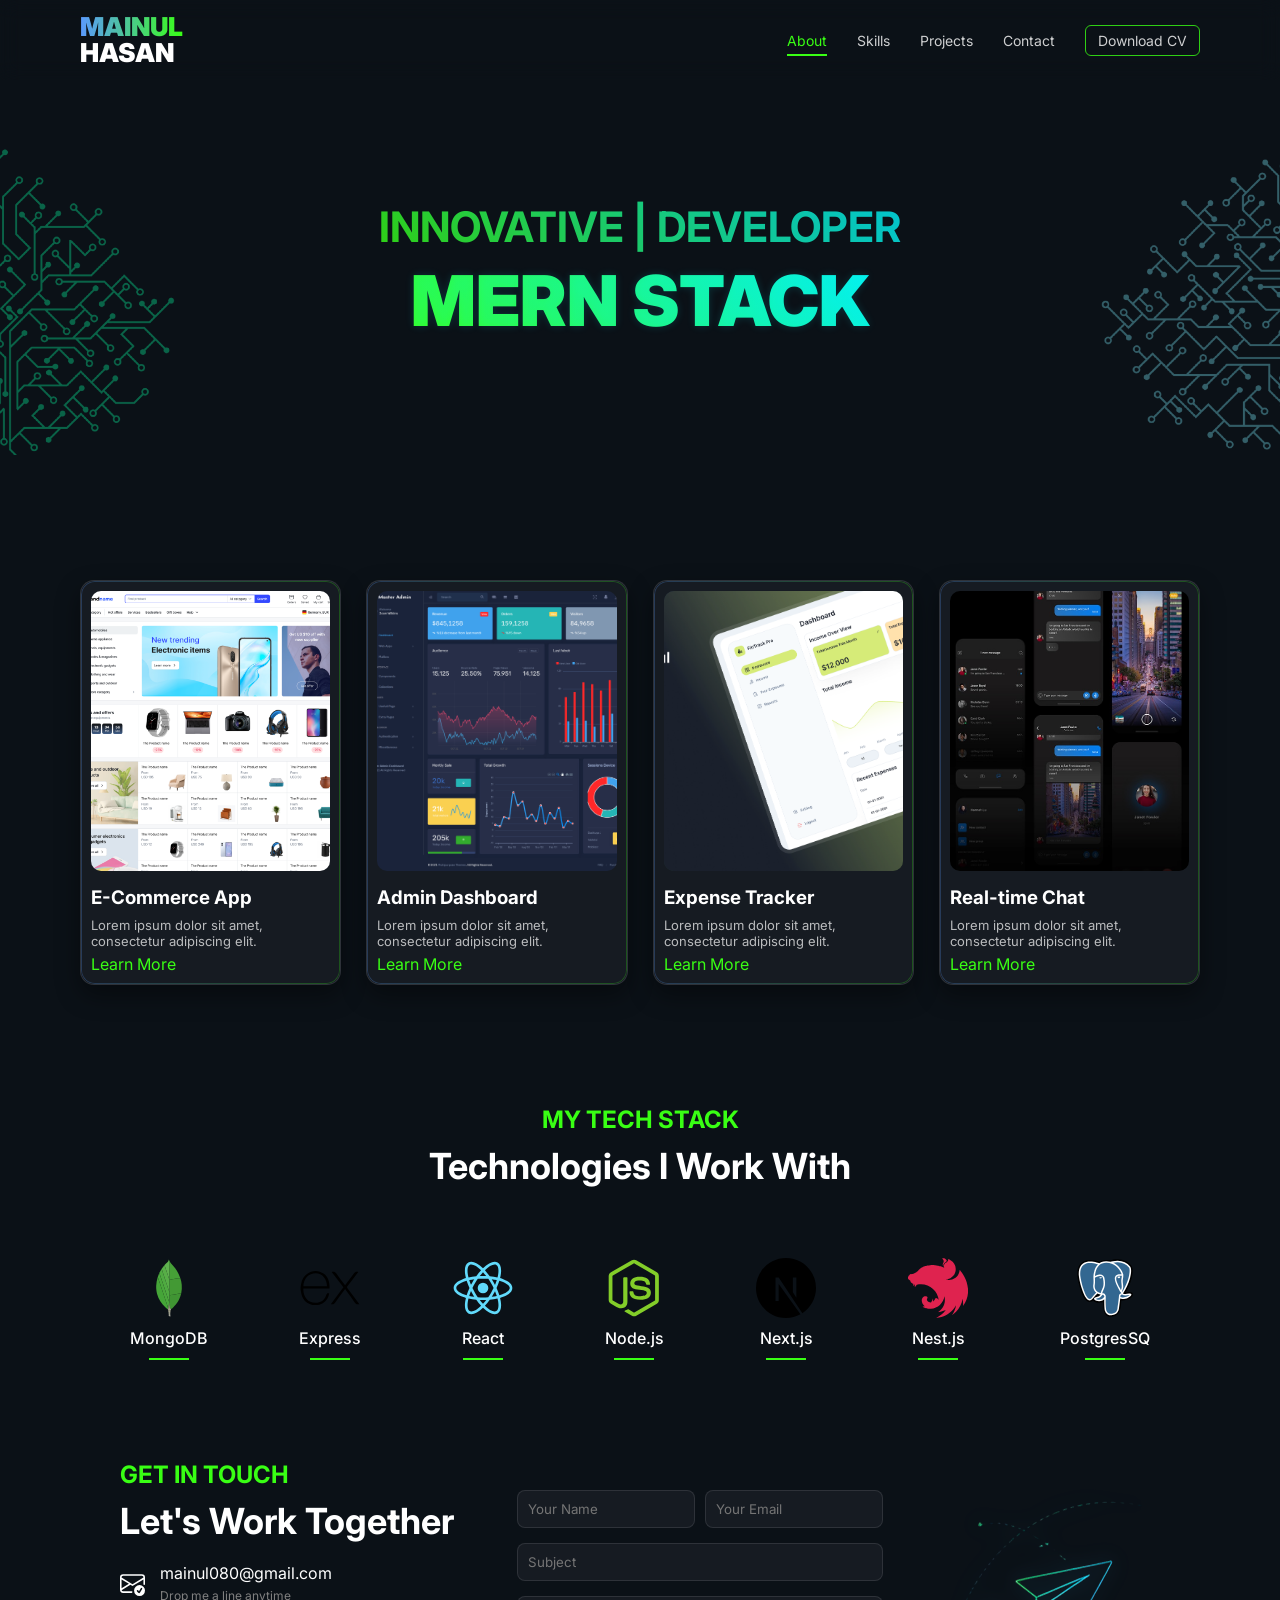
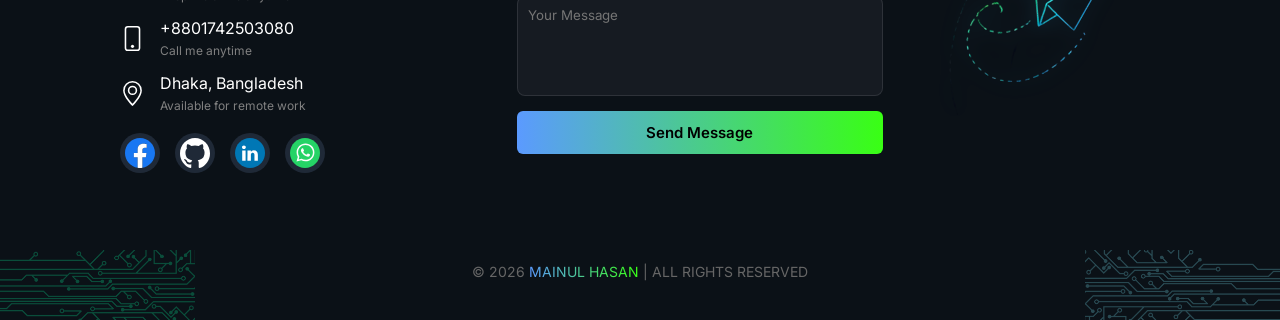
==== index.html @ 5d9c571c "Add files via upload" ====
<!DOCTYPE html>
<html lang="en">
<head>
	<meta charset="UTF-8">
	<meta name="viewport" content="width=device-width, initial-scale=1.0">
	<title>MERN Portfolio</title>
	<link rel="stylesheet" href="style.css">
	<link href="https://fonts.googleapis.com/css2?family=Inter:wght@400;600;800;900&display=swap" rel="stylesheet">
	<link rel="stylesheet" href="https://cdnjs.cloudflare.com/ajax/libs/font-awesome/6.0.0/css/all.min.css">
	
</head>

<body class="dark">
<nav class="navbar">
    <div class="container nav-row">
        <div class="logo">
            <span class="mern-text">MAINUL</span>
            <span class="stack-text">HASAN</span>
        </div>

        <div class="hamburger" id="hamburger">
            <span class="bar"></span>
            <span class="bar"></span>
            <span class="bar"></span>
        </div>

        <ul class="nav-links" id="nav-links">
            <li><a href="#" class="active">About</a></li>
            <li><a href="#">Skills</a></li>
            <li><a href="#">Projects</a></li>
            <li><a href="#">Contact</a></li>
            <li><a href="#" class="outline-btn">Download CV</a></li>
        </ul>
    </div>
</nav>
<!-- *************************************************  HERO SECTION ********************************************** !-->
<section class="hero">

  <!-- LEFT IMAGE -->
  <div class="hero-bg left-bg">
    <img src="img/left.png" alt="">
  </div>

  <!-- CONTENT -->
  <div class="hero-content">
    <h3 class="hero-top">INNOVATIVE | DEVELOPER</h3>
    <h1 class="hero-main">
      <span class="text text1">MERN STACK</span>
    </h1>
  </div>

  <!-- RIGHT IMAGE -->
  <div class="hero-bg right-bg">
    <img src="img/right.png" alt="">
  </div>

</section>

<section class="container works">
<div class="projects">
    <div class="card">
      <div class="card-img">
	  <img src="img/ecom.png" alt="Ecommerce" />
	  </div>
      <h3>E-Commerce App</h3>
      <p>Lorem ipsum dolor sit amet, consectetur adipiscing elit.</p>
      <a href="#">Learn More</a>
    </div>

    <div class="card">
      <div class="card-img">
	   <img src="img/admin.png" alt="Ecommerce" />
	  </div>
      <h3>Admin Dashboard</h3>
      <p>Lorem ipsum dolor sit amet, consectetur adipiscing elit.</p>
      <a href="#">Learn More</a>
    </div>

    <div class="card">
      <div class="card-img">
	   <img src="img/expense.png" alt="Expense" />
	  </div>
      <h3>Expense Tracker</h3>
      <p>Lorem ipsum dolor sit amet, consectetur adipiscing elit.</p>
      <a href="#">Learn More</a>
    </div>
	<div class="card">
      <div class="card-img">
	  <img src="img/chat.jpg" alt="Chat" />
	  </div>
      <h3>Real-time Chat</h3>
      <p>Lorem ipsum dolor sit amet, consectetur adipiscing elit.</p>
      <a href="#">Learn More</a>
    </div>
	
  </div>
</section>

<section class="container tech">
  <h4 >MY TECH STACK</h4>
  <h2>Technologies I Work With</h2>
  <div class="tech-icons">
  
   <div class="tech-box">
     <svg xmlns="http://www.w3.org/2000/svg" viewBox="0 0 128 128"><path fill-rule="evenodd" clip-rule="evenodd" fill="#439934" d="M88.038 42.812c1.605 4.643 2.761 9.383 3.141 14.296.472 6.095.256 12.147-1.029 18.142-.035.165-.109.32-.164.48-.403.001-.814-.049-1.208.012-3.329.523-6.655 1.065-9.981 1.604-3.438.557-6.881 1.092-10.313 1.687-1.216.21-2.721-.041-3.212 1.641-.014.046-.154.054-.235.08l.166-10.051-.169-24.252 1.602-.275c2.62-.429 5.24-.864 7.862-1.281 3.129-.497 6.261-.98 9.392-1.465 1.381-.215 2.764-.412 4.148-.618z"/><path fill-rule="evenodd" clip-rule="evenodd" fill="#45A538" d="M61.729 110.054c-1.69-1.453-3.439-2.842-5.059-4.37-8.717-8.222-15.093-17.899-18.233-29.566-.865-3.211-1.442-6.474-1.627-9.792-.13-2.322-.318-4.665-.154-6.975.437-6.144 1.325-12.229 3.127-18.147l.099-.138c.175.233.427.439.516.702 1.759 5.18 3.505 10.364 5.242 15.551 5.458 16.3 10.909 32.604 16.376 48.9.107.318.384.579.583.866l-.87 2.969z"/><path fill-rule="evenodd" clip-rule="evenodd" fill="#46A037" d="M88.038 42.812c-1.384.206-2.768.403-4.149.616-3.131.485-6.263.968-9.392 1.465-2.622.417-5.242.852-7.862 1.281l-1.602.275-.012-1.045c-.053-.859-.144-1.717-.154-2.576-.069-5.478-.112-10.956-.18-16.434-.042-3.429-.105-6.857-.175-10.285-.043-2.13-.089-4.261-.185-6.388-.052-1.143-.236-2.28-.311-3.423-.042-.657.016-1.319.029-1.979.817 1.583 1.616 3.178 2.456 4.749 1.327 2.484 3.441 4.314 5.344 6.311 7.523 7.892 12.864 17.068 16.193 27.433z"/><path fill-rule="evenodd" clip-rule="evenodd" fill="#409433" d="M65.036 80.753c.081-.026.222-.034.235-.08.491-1.682 1.996-1.431 3.212-1.641 3.432-.594 6.875-1.13 10.313-1.687 3.326-.539 6.652-1.081 9.981-1.604.394-.062.805-.011 1.208-.012-.622 2.22-1.112 4.488-1.901 6.647-.896 2.449-1.98 4.839-3.131 7.182a49.142 49.142 0 01-6.353 9.763c-1.919 2.308-4.058 4.441-6.202 6.548-1.185 1.165-2.582 2.114-3.882 3.161l-.337-.23-1.214-1.038-1.256-2.753a41.402 41.402 0 01-1.394-9.838l.023-.561.171-2.426c.057-.828.133-1.655.168-2.485.129-2.982.241-5.964.359-8.946z"/><path fill-rule="evenodd" clip-rule="evenodd" fill="#4FAA41" d="M65.036 80.753c-.118 2.982-.23 5.964-.357 8.947-.035.83-.111 1.657-.168 2.485l-.765.289c-1.699-5.002-3.399-9.951-5.062-14.913-2.75-8.209-5.467-16.431-8.213-24.642a4498.887 4498.887 0 00-6.7-19.867c-.105-.31-.407-.552-.617-.826l4.896-9.002c.168.292.39.565.496.879a6167.476 6167.476 0 016.768 20.118c2.916 8.73 5.814 17.467 8.728 26.198.116.349.308.671.491 1.062l.67-.78-.167 10.052z"/><path fill-rule="evenodd" clip-rule="evenodd" fill="#4AA73C" d="M43.155 32.227c.21.274.511.516.617.826a4498.887 4498.887 0 016.7 19.867c2.746 8.211 5.463 16.433 8.213 24.642 1.662 4.961 3.362 9.911 5.062 14.913l.765-.289-.171 2.426-.155.559c-.266 2.656-.49 5.318-.814 7.968-.163 1.328-.509 2.632-.772 3.947-.198-.287-.476-.548-.583-.866-5.467-16.297-10.918-32.6-16.376-48.9a3888.972 3888.972 0 00-5.242-15.551c-.089-.263-.34-.469-.516-.702l3.272-8.84z"/><path fill-rule="evenodd" clip-rule="evenodd" fill="#57AE47" d="M65.202 70.702l-.67.78c-.183-.391-.375-.714-.491-1.062-2.913-8.731-5.812-17.468-8.728-26.198a6167.476 6167.476 0 00-6.768-20.118c-.105-.314-.327-.588-.496-.879l6.055-7.965c.191.255.463.482.562.769 1.681 4.921 3.347 9.848 5.003 14.778 1.547 4.604 3.071 9.215 4.636 13.813.105.308.47.526.714.786l.012 1.045c.058 8.082.115 16.167.171 24.251z"/><path fill-rule="evenodd" clip-rule="evenodd" fill="#60B24F" d="M65.021 45.404c-.244-.26-.609-.478-.714-.786-1.565-4.598-3.089-9.209-4.636-13.813-1.656-4.93-3.322-9.856-5.003-14.778-.099-.287-.371-.514-.562-.769 1.969-1.928 3.877-3.925 5.925-5.764 1.821-1.634 3.285-3.386 3.352-5.968.003-.107.059-.214.145-.514l.519 1.306c-.013.661-.072 1.322-.029 1.979.075 1.143.259 2.28.311 3.423.096 2.127.142 4.258.185 6.388.069 3.428.132 6.856.175 10.285.067 5.478.111 10.956.18 16.434.008.861.098 1.718.152 2.577z"/><path fill-rule="evenodd" clip-rule="evenodd" fill="#A9AA88" d="M62.598 107.085c.263-1.315.609-2.62.772-3.947.325-2.649.548-5.312.814-7.968l.066-.01.066.011a41.402 41.402 0 001.394 9.838c-.176.232-.425.439-.518.701-.727 2.05-1.412 4.116-2.143 6.166-.1.28-.378.498-.574.744l-.747-2.566.87-2.969z"/><path fill-rule="evenodd" clip-rule="evenodd" fill="#B6B598" d="M62.476 112.621c.196-.246.475-.464.574-.744.731-2.05 1.417-4.115 2.143-6.166.093-.262.341-.469.518-.701l1.255 2.754c-.248.352-.59.669-.728 1.061l-2.404 7.059c-.099.283-.437.483-.663.722l-.695-3.985z"/><path fill-rule="evenodd" clip-rule="evenodd" fill="#C2C1A7" d="M63.171 116.605c.227-.238.564-.439.663-.722l2.404-7.059c.137-.391.48-.709.728-1.061l1.215 1.037c-.587.58-.913 1.25-.717 2.097l-.369 1.208c-.168.207-.411.387-.494.624-.839 2.403-1.64 4.819-2.485 7.222-.107.305-.404.544-.614.812-.109-1.387-.22-2.771-.331-4.158z"/><path fill-rule="evenodd" clip-rule="evenodd" fill="#CECDB7" d="M63.503 120.763c.209-.269.506-.508.614-.812.845-2.402 1.646-4.818 2.485-7.222.083-.236.325-.417.494-.624l-.509 5.545c-.136.157-.333.294-.398.477-.575 1.614-1.117 3.24-1.694 4.854-.119.333-.347.627-.525.938-.158-.207-.441-.407-.454-.623-.051-.841-.016-1.688-.013-2.533z"/><path fill-rule="evenodd" clip-rule="evenodd" fill="#DBDAC7" d="M63.969 123.919c.178-.312.406-.606.525-.938.578-1.613 1.119-3.239 1.694-4.854.065-.183.263-.319.398-.477l.012 3.64-1.218 3.124-1.411-.495z"/><path fill-rule="evenodd" clip-rule="evenodd" fill="#EBE9DC" d="M65.38 124.415l1.218-3.124.251 3.696-1.469-.572z"/><path fill-rule="evenodd" clip-rule="evenodd" fill="#CECDB7" d="M67.464 110.898c-.196-.847.129-1.518.717-2.097l.337.23-1.054 1.867z"/><path fill-rule="evenodd" clip-rule="evenodd" fill="#4FAA41" d="M64.316 95.172l-.066-.011-.066.01.155-.559-.023.56z"/></svg>
     <p class="tech-item">MongoDB</p>
     <span class="line"></span>
   </div>
   
  <div class="tech-box">
	<svg xmlns="http://www.w3.org/2000/svg" viewBox="0 0 128 128"><path d="M126.67 98.44c-4.56 1.16-7.38.05-9.91-3.75-5.68-8.51-11.95-16.63-18-24.9-.78-1.07-1.59-2.12-2.6-3.45C89 76 81.85 85.2 75.14 94.77c-2.4 3.42-4.92 4.91-9.4 3.7l26.92-36.13L67.6 29.71c4.31-.84 7.29-.41 9.93 3.45 5.83 8.52 12.26 16.63 18.67 25.21 6.45-8.55 12.8-16.67 18.8-25.11 2.41-3.42 5-4.72 9.33-3.46-3.28 4.35-6.49 8.63-9.72 12.88-4.36 5.73-8.64 11.53-13.16 17.14-1.61 2-1.35 3.3.09 5.19C109.9 76 118.16 87.1 126.67 98.44zM1.33 61.74c.72-3.61 1.2-7.29 2.2-10.83 6-21.43 30.6-30.34 47.5-17.06C60.93 41.64 63.39 52.62 62.9 65H7.1c-.84 22.21 15.15 35.62 35.53 28.78 7.15-2.4 11.36-8 13.47-15 1.07-3.51 2.84-4.06 6.14-3.06-1.69 8.76-5.52 16.08-13.52 20.66-12 6.86-29.13 4.64-38.14-4.89C5.26 85.89 3 78.92 2 71.39c-.15-1.2-.46-2.38-.7-3.57q.03-3.04.03-6.08zm5.87-1.49h50.43c-.33-16.06-10.33-27.47-24-27.57-15-.12-25.78 11.02-26.43 27.57z"/></svg>
	<p class="tech-item">Express</p>
	 <span class="line"></span>
   </div>
   
   <div class="tech-box">
    <svg xmlns="http://www.w3.org/2000/svg" viewBox="0 0 128 128"><g fill="#61DAFB"><circle cx="64" cy="64" r="11.4"/><path d="M107.3 45.2c-2.2-.8-4.5-1.6-6.9-2.3.6-2.4 1.1-4.8 1.5-7.1 2.1-13.2-.2-22.5-6.6-26.1-1.9-1.1-4-1.6-6.4-1.6-7 0-15.9 5.2-24.9 13.9-9-8.7-17.9-13.9-24.9-13.9-2.4 0-4.5.5-6.4 1.6-6.4 3.7-8.7 13-6.6 26.1.4 2.3.9 4.7 1.5 7.1-2.4.7-4.7 1.4-6.9 2.3C8.2 50 1.4 56.6 1.4 64s6.9 14 19.3 18.8c2.2.8 4.5 1.6 6.9 2.3-.6 2.4-1.1 4.8-1.5 7.1-2.1 13.2.2 22.5 6.6 26.1 1.9 1.1 4 1.6 6.4 1.6 7.1 0 16-5.2 24.9-13.9 9 8.7 17.9 13.9 24.9 13.9 2.4 0 4.5-.5 6.4-1.6 6.4-3.7 8.7-13 6.6-26.1-.4-2.3-.9-4.7-1.5-7.1 2.4-.7 4.7-1.4 6.9-2.3 12.5-4.8 19.3-11.4 19.3-18.8s-6.8-14-19.3-18.8zM92.5 14.7c4.1 2.4 5.5 9.8 3.8 20.3-.3 2.1-.8 4.3-1.4 6.6-5.2-1.2-10.7-2-16.5-2.5-3.4-4.8-6.9-9.1-10.4-13 7.4-7.3 14.9-12.3 21-12.3 1.3 0 2.5.3 3.5.9zM81.3 74c-1.8 3.2-3.9 6.4-6.1 9.6-3.7.3-7.4.4-11.2.4-3.9 0-7.6-.1-11.2-.4-2.2-3.2-4.2-6.4-6-9.6-1.9-3.3-3.7-6.7-5.3-10 1.6-3.3 3.4-6.7 5.3-10 1.8-3.2 3.9-6.4 6.1-9.6 3.7-.3 7.4-.4 11.2-.4 3.9 0 7.6.1 11.2.4 2.2 3.2 4.2 6.4 6 9.6 1.9 3.3 3.7 6.7 5.3 10-1.7 3.3-3.4 6.6-5.3 10zm8.3-3.3c1.5 3.5 2.7 6.9 3.8 10.3-3.4.8-7 1.4-10.8 1.9 1.2-1.9 2.5-3.9 3.6-6 1.2-2.1 2.3-4.2 3.4-6.2zM64 97.8c-2.4-2.6-4.7-5.4-6.9-8.3 2.3.1 4.6.2 6.9.2 2.3 0 4.6-.1 6.9-.2-2.2 2.9-4.5 5.7-6.9 8.3zm-18.6-15c-3.8-.5-7.4-1.1-10.8-1.9 1.1-3.3 2.3-6.8 3.8-10.3 1.1 2 2.2 4.1 3.4 6.1 1.2 2.2 2.4 4.1 3.6 6.1zm-7-25.5c-1.5-3.5-2.7-6.9-3.8-10.3 3.4-.8 7-1.4 10.8-1.9-1.2 1.9-2.5 3.9-3.6 6-1.2 2.1-2.3 4.2-3.4 6.2zM64 30.2c2.4 2.6 4.7 5.4 6.9 8.3-2.3-.1-4.6-.2-6.9-.2-2.3 0-4.6.1-6.9.2 2.2-2.9 4.5-5.7 6.9-8.3zm22.2 21l-3.6-6c3.8.5 7.4 1.1 10.8 1.9-1.1 3.3-2.3 6.8-3.8 10.3-1.1-2.1-2.2-4.2-3.4-6.2zM31.7 35c-1.7-10.5-.3-17.9 3.8-20.3 1-.6 2.2-.9 3.5-.9 6 0 13.5 4.9 21 12.3-3.5 3.8-7 8.2-10.4 13-5.8.5-11.3 1.4-16.5 2.5-.6-2.3-1-4.5-1.4-6.6zM7 64c0-4.7 5.7-9.7 15.7-13.4 2-.8 4.2-1.5 6.4-2.1 1.6 5 3.6 10.3 6 15.6-2.4 5.3-4.5 10.5-6 15.5C15.3 75.6 7 69.6 7 64zm28.5 49.3c-4.1-2.4-5.5-9.8-3.8-20.3.3-2.1.8-4.3 1.4-6.6 5.2 1.2 10.7 2 16.5 2.5 3.4 4.8 6.9 9.1 10.4 13-7.4 7.3-14.9 12.3-21 12.3-1.3 0-2.5-.3-3.5-.9zM96.3 93c1.7 10.5.3 17.9-3.8 20.3-1 .6-2.2.9-3.5.9-6 0-13.5-4.9-21-12.3 3.5-3.8 7-8.2 10.4-13 5.8-.5 11.3-1.4 16.5-2.5.6 2.3 1 4.5 1.4 6.6zm9-15.6c-2 .8-4.2 1.5-6.4 2.1-1.6-5-3.6-10.3-6-15.6 2.4-5.3 4.5-10.5 6-15.5 13.8 4 22.1 10 22.1 15.6 0 4.7-5.8 9.7-15.7 13.4z"/></g></svg>
	<p class="tech-item">React</p>
	 <span class="line"></span>
   </div>
   
    <div class="tech-box">
    <svg xmlns="http://www.w3.org/2000/svg" viewBox="0 0 128 128"><path fill="#83CD29" d="M112.771 30.334L68.674 4.729c-2.781-1.584-6.402-1.584-9.205 0L14.901 30.334C12.031 31.985 10 35.088 10 38.407v51.142c0 3.319 2.084 6.423 4.954 8.083l11.775 6.688c5.628 2.772 7.617 2.772 10.178 2.772 8.333 0 13.093-5.039 13.093-13.828v-50.49c0-.713-.371-1.774-1.071-1.774h-5.623C42.594 41 41 42.061 41 42.773v50.49c0 3.896-3.524 7.773-10.11 4.48L18.723 90.73c-.424-.23-.723-.693-.723-1.181V38.407c0-.482.555-.966.982-1.213l44.424-25.561c.415-.235 1.025-.235 1.439 0l43.882 25.555c.42.253.272.722.272 1.219v51.142c0 .488.183.963-.232 1.198l-44.086 25.576c-.378.227-.847.227-1.261 0l-11.307-6.749c-.341-.198-.746-.269-1.073-.086-3.146 1.783-3.726 2.02-6.677 3.043-.726.253-1.797.692.41 1.929l14.798 8.754a9.294 9.294 0 004.647 1.246c1.642 0 3.25-.426 4.667-1.246l43.885-25.582c2.87-1.672 4.23-4.764 4.23-8.083V38.407c0-3.319-1.36-6.414-4.229-8.073zM77.91 81.445c-11.726 0-14.309-3.235-15.17-9.066-.1-.628-.633-1.379-1.272-1.379h-5.731c-.709 0-1.279.86-1.279 1.566 0 7.466 4.059 16.512 23.453 16.512 14.039 0 22.088-5.455 22.088-15.109 0-9.572-6.467-12.084-20.082-13.886-13.762-1.819-15.16-2.738-15.16-5.962 0-2.658 1.184-6.203 11.374-6.203 9.105 0 12.461 1.954 13.842 8.091.118.577.645.991 1.24.991h5.754c.354 0 .692-.143.94-.396.24-.272.367-.613.335-.979-.891-10.568-7.912-15.493-22.112-15.493-12.631 0-20.166 5.334-20.166 14.275 0 9.698 7.497 12.378 19.622 13.577 14.505 1.422 15.633 3.542 15.633 6.395 0 4.955-3.978 7.066-13.309 7.066z"/></svg>
		<p class="tech-item">Node.js</p>
	 <span class="line"></span>
   </div>
   
    <div class="tech-box">
     <svg xmlns="http://www.w3.org/2000/svg" viewBox="0 0 128 128"><path d="M64 0C28.7 0 0 28.7 0 64s28.7 64 64 64c11.2 0 21.7-2.9 30.8-7.9L48.4 55.3v36.6h-6.8V41.8h6.8l50.5 75.8C116.4 106.2 128 86.5 128 64c0-35.3-28.7-64-64-64zm22.1 84.6l-7.5-11.3V41.8h7.5v42.8z"/></svg>
	 <p class="tech-item">Next.js</p>
	  <span class="line"></span>
	</div>
   
    <div class="tech-box">
     <svg xmlns="http://www.w3.org/2000/svg" viewBox="0 0 128 128"><path fill="#DF234F" d="M75.4.3c-.9 0-1.8.2-2.6.5 1.7 1.1 2.6 2.6 3.1 4.3 0 .2.1.4.1.6 0 .2.1.4.1.6.1 2.9-.8 3.3-1.4 5-1 2.2-.7 4.6.5 6.5.1.2.2.5.4.7-1.3-8.4 5.7-9.6 7-12.2.1-2.3-1.8-3.8-3.3-4.9C77.8.5 76.6.3 75.4.3zm10.5 1.8c-.1.8 0 .6-.1 1 0 .3 0 .6-.1.9-.1.3-.1.5-.2.8-.1.3-.2.5-.3.8-.1.2-.2.4-.3.7-.1.1-.2.3-.3.4-.1.1-.1.2-.2.3-.2.2-.3.5-.5.7l-.6.6c-.2.2-.4.4-.6.5-.7.5-1.5.9-2.2 1.4-.2.2-.5.3-.7.5-.2.2-.4.3-.6.5l-.6.6c-.2.2-.4.4-.5.7-.2.2-.3.5-.5.7-.1.3-.2.5-.4.8-.1.3-.2.5-.3.8-.1.3-.2.6-.2.8 0 .1 0 .3-.1.4 0 .1 0 .3-.1.4v1.4c0 .3 0 .5.1.8 0 .3.1.5.2.8.1.3.2.5.3.8.1.2.2.3.2.5l-7.6-2.9c-1.3-.4-2.5-.7-3.8-1-.7-.2-1.4-.3-2.1-.5-2-.4-4-.7-6-.9h-.2c-2-.2-3.9-.3-5.9-.3-1.5 0-2.9.1-4.3.2-2 .1-4 .4-6 .7l-1.5.3c-1 .2-2 .4-3 .7-.5.1-1 .3-1.5.4-.5.2-1 .4-1.4.6-.4.2-.7.3-1.1.5-.1 0-.1 0-.2.1-.3.2-.6.3-.9.5-.1 0-.2.1-.2.1-.4.2-.7.4-1 .5-.2.1-.5.2-.7.3-.1.1-.2.1-.3.2-.3.2-.6.3-.9.5-.3.2-.6.3-.8.5-.2.2-.5.3-.7.5 0 0-.1 0-.1.1-.2.1-.4.3-.6.5l-.1.1c-.2.1-.3.3-.5.4-.1 0-.1.1-.2.1-.2.1-.3.3-.5.4 0 .1-.1.1-.1.1l-.6.6-.1.1-.6.6s0 .1-.1.1l-.5.5c-.1.1-.2.1-.2.2l-.6.6c0 .1-.1.1-.1.2l-.8.8-.1.1c-.5.6-1.1 1.1-1.7 1.6-.6.5-1.2 1-1.9 1.5s-1.3.9-2 1.3-1.4.7-2.1 1c-.7.3-1.4.6-2.1.8-1.4.3-2.8.9-4 1 0-.5-.3-.4-.6-.4-.3.1-.6.1-.8.2-.3.1-.5.2-.8.3-.3.1-.5.2-.8.4-.2.2-.5.3-.7.5-.2.2-.5.4-.7.6-.2.2-.5.4-.7.6-.2.2-.4.4-.6.7-.2.3-.4.5-.5.8-.2.2-.3.5-.5.8-.1.3-.3.6-.4.9l-.3.9c-.1.3-.1.5-.2.8v.1c-.1.3-.1.7-.1.9.1-.1.1.1.1.3v.4c0 .2.1.4.1.6.1.2.1.4.2.6.1.2.2.4.4.6.1.2.3.4.4.6.2.2.4.4.6.5.2.2.4.4.6.5.8.7 1 .9 2 1.5.2.1.3.2.5.3h.1v.2c0 .3.1.5.2.8.1.3.2.6.3.8l.3.6c0 .1.1.1.1.2.1.3.3.5.4.7.2.2.3.5.5.7l.6.6.6.6H8c.2.2.4.3.6.5.2.2.5.3.7.4.2.1.5.3.8.4.2.1.4.2.7.2 0 0 .1 0 .1.1.1 0 .3.1.4.1-.1 1.8-.1 3.5.1 4.1.3.7 1.8-1.4 3.2-3.7-.2 2.3-.3 5 0 5.8.4.8 2.3-1.8 4.1-4.6 23.4-5.4 44.8 10.8 47.1 33.7-.4-3.6-4.8-5.6-6.9-5.1-1 2.4-2.7 5.6-5.4 7.5.2-2.2.1-4.4-.3-6.6-.7 3-2.1 5.9-4.1 8.3-3.1.2-6.3-1.3-7.9-3.6-.1-.1-.2-.3-.3-.4-.1-.2-.2-.5-.3-.7-.1-.2-.2-.5-.2-.7v-.7-.5c0-.2.1-.5.2-.7.1-.2.1-.5.2-.7.1-.2.2-.5.4-.7.6-1.6.6-2.9-.5-3.6l-.6-.3c-.1 0-.3-.1-.4-.1-.1 0-.2-.1-.3-.1-.2-.1-.5-.1-.7-.2-.2-.1-.5-.1-.7-.1-.2 0-.5-.1-.7-.1h-.5c-.3 0-.5 0-.7.1-.2 0-.5.1-.7.1-.2.1-.5.1-.7.2-.2.1-.4.2-.7.3l-.6.3c-7.7 5-3.1 16.8 2.1 20.2-2 .4-4 .8-4.6 1.2l-.1.1c1.4.9 2.9 1.6 4.5 2.2 2.1.7 4.4 1.3 5.4 1.6 2.7.6 5.5.8 8.3.6 14.6-1 26.6-12.2 28.8-26.8.1.3.1.6.2.9.1.6.2 1.2.3 1.9.1.3.1.6.1.9v.1c0 .3.1.6.1.9 0 .4.1.7.1 1.1V91.6c0 .3-.1.5-.1.8v.3c0 .3-.1.6-.1 1-.1.3-.1.6-.2.9v.1c-.1.3-.1.6-.2.9v.1c-.1.3-.1.6-.2.9v.1l-.3.9v.1c-.1.3-.2.7-.3 1-.1.3-.2.6-.4 1-.1.3-.2.7-.4 1-.1.3-.3.6-.4 1-.1.3-.3.6-.4.9 0 .1-.1.2-.1.2s0 .1-.1.1c-2.1 4.3-5.3 8.1-9.3 11.1-.3.2-.5.4-.8.6-.1.1-.2.1-.2.2-.2.2-.5.3-.7.5l.1.2c.5-.1.9-.1 1.4-.2.9-.1 1.7-.3 2.6-.5.2 0 .5-.1.7-.2.2 0 .3-.1.5-.1s.5-.1.7-.1c.2-.1.4-.1.6-.2 3.3-.8 6.5-1.9 9.6-3.2-5.3 7.2-12.3 13-20.5 16.8 3.8-.3 7.6-.9 11.3-2 13.3-3.9 24.5-12.9 31.2-25-1.4 7.6-4.4 14.9-8.9 21.3 3.2-2.1 6.1-4.6 8.8-7.3 7.4-7.7 12.3-17.6 13.9-28.1 1.1 5.2 1.5 10.6 1 15.9 23.9-33.3 2-67.8-7.2-76.9 0-.1-.1-.1-.1-.2v0c0 .4 0 .8-.1 1.2-.1.8-.2 1.5-.3 2.2-.2.7-.4 1.5-.6 2.2-.2.7-.5 1.4-.8 2.1-.3.7-.6 1.4-1 2-.4.6-.8 1.3-1.2 1.9-.4.6-.9 1.2-1.4 1.8-.5.6-1 1.1-1.6 1.7-.3.3-.6.6-1 .8-.3.2-.5.4-.8.7-.6.5-1.2.9-1.9 1.3-.6.4-1.3.8-2 1.1l-2.1.9c-.7.3-1.4.5-2.1.7-.7.2-1.5.4-2.2.5-.8.1-1.5.2-2.2.3-.5 0-1.1.1-1.6.1-.8 0-1.5-.1-2.2-.1-.8-.1-1.5-.2-2.2-.3-.8-.1-1.5-.3-2.2-.6.7-.1 1.5-.1 2.2-.3.8-.1 1.5-.3 2.2-.5.7-.2 1.5-.4 2.1-.7l2.1-.9c.7-.3 1.3-.7 2-1.1.6-.4 1.3-.9 1.9-1.3.6-.5 1.2-1 1.7-1.5.6-.5 1.1-1.1 1.6-1.6.5-.6 1-1.2 1.4-1.8.1-.1.1-.2.2-.3.3-.5.7-1.1 1-1.6.4-.7.7-1.3 1-2 .3-.7.6-1.4.8-2.1l.6-2.1c.1-.8.3-1.5.3-2.2.1-.8.1-1.5.1-2.2 0-.5 0-1.1-.1-1.6-.1-.8-.2-1.5-.3-2.2-.1-.8-.3-1.5-.5-2.2-.2-.7-.5-1.4-.7-2.1-.3-.7-.6-1.4-.9-2-.4-.7-.7-1.3-1.1-2-.4-.6-.9-1.2-1.3-1.8-.5-.6-1-1.1-1.5-1.7-.3-.3-.6-.6-.9-.8-1.5-1.2-3-2.2-4.6-3.2-.2-.1-.4-.2-.7-.3-1.3-1.1-2.3-1.4-3.3-1.8z"/></svg>
	 <p class="tech-item">Nest.js</p>
	  <span class="line"></span>
	</div>
   
   <div class="tech-box">
    <svg xmlns="http://www.w3.org/2000/svg" viewBox="0 0 128 128"><path d="M93.809 92.112c.785-6.533.55-7.492 5.416-6.433l1.235.108c3.742.17 8.637-.602 11.513-1.938 6.191-2.873 9.861-7.668 3.758-6.409-13.924 2.873-14.881-1.842-14.881-1.842 14.703-21.815 20.849-49.508 15.543-56.287-14.47-18.489-39.517-9.746-39.936-9.52l-.134.025c-2.751-.571-5.83-.912-9.289-.968-6.301-.104-11.082 1.652-14.709 4.402 0 0-44.683-18.409-42.604 23.151.442 8.841 12.672 66.898 27.26 49.362 5.332-6.412 10.484-11.834 10.484-11.834 2.558 1.699 5.622 2.567 8.834 2.255l.249-.212c-.078.796-.044 1.575.099 2.497-3.757 4.199-2.653 4.936-10.166 6.482-7.602 1.566-3.136 4.355-.221 5.084 3.535.884 11.712 2.136 17.238-5.598l-.22.882c1.474 1.18 1.375 8.477 1.583 13.69.209 5.214.558 10.079 1.621 12.948 1.063 2.868 2.317 10.256 12.191 8.14 8.252-1.764 14.561-4.309 15.136-27.985"/><path d="M75.458 125.256c-4.367 0-7.211-1.689-8.938-3.32-2.607-2.46-3.641-5.629-4.259-7.522l-.267-.79c-1.244-3.358-1.666-8.193-1.916-14.419-.038-.935-.064-1.898-.093-2.919-.021-.747-.047-1.684-.085-2.664a18.8 18.8 0 01-4.962 1.568c-3.079.526-6.389.356-9.84-.507-2.435-.609-4.965-1.871-6.407-3.82-4.203 3.681-8.212 3.182-10.396 2.453-3.853-1.285-7.301-4.896-10.542-11.037-2.309-4.375-4.542-10.075-6.638-16.943-3.65-11.96-5.969-24.557-6.175-28.693C4.292 23.698 7.777 14.44 15.296 9.129 27.157.751 45.128 5.678 51.68 7.915c4.402-2.653 9.581-3.944 15.433-3.851 3.143.051 6.136.327 8.916.823 2.9-.912 8.628-2.221 15.185-2.139 12.081.144 22.092 4.852 28.949 13.615 4.894 6.252 2.474 19.381.597 26.651-2.642 10.226-7.271 21.102-12.957 30.57 1.544.011 3.781-.174 6.961-.831 6.274-1.295 8.109 2.069 8.607 3.575 1.995 6.042-6.677 10.608-9.382 11.864-3.466 1.609-9.117 2.589-13.745 2.377l-.202-.013-1.216-.107-.12 1.014-.116.991c-.311 11.999-2.025 19.598-5.552 24.619-3.697 5.264-8.835 6.739-13.361 7.709-1.544.33-2.947.474-4.219.474zm-9.19-43.671c2.819 2.256 3.066 6.501 3.287 14.434.028.99.054 1.927.089 2.802.106 2.65.355 8.855 1.327 11.477.137.371.26.747.39 1.146 1.083 3.316 1.626 4.979 6.309 3.978 3.931-.843 5.952-1.599 7.534-3.851 2.299-3.274 3.585-9.86 3.821-19.575l4.783.116-4.75-.57.14-1.186c.455-3.91.783-6.734 3.396-8.602 2.097-1.498 4.486-1.353 6.389-1.01-2.091-1.58-2.669-3.433-2.823-4.193l-.399-1.965 1.121-1.663c6.457-9.58 11.781-21.354 14.609-32.304 2.906-11.251 2.02-17.226 1.134-18.356-11.729-14.987-32.068-8.799-34.192-8.097l-.359.194-1.8.335-.922-.191c-2.542-.528-5.366-.82-8.393-.869-4.756-.08-8.593 1.044-11.739 3.431l-2.183 1.655-2.533-1.043c-5.412-2.213-21.308-6.662-29.696-.721-4.656 3.298-6.777 9.76-6.305 19.207.156 3.119 2.275 14.926 5.771 26.377 4.831 15.825 9.221 21.082 11.054 21.693.32.108 1.15-.537 1.976-1.529a270.708 270.708 0 0110.694-12.07l2.77-2.915 3.349 2.225c1.35.897 2.839 1.406 4.368 1.502l7.987-6.812-1.157 11.808c-.026.265-.039.626.065 1.296l.348 2.238-1.51 1.688-.174.196 4.388 2.025 1.836-2.301z"/><path fill="#336791" d="M115.731 77.44c-13.925 2.873-14.882-1.842-14.882-1.842 14.703-21.816 20.849-49.51 15.545-56.287C101.924.823 76.875 9.566 76.457 9.793l-.135.024c-2.751-.571-5.83-.911-9.291-.967-6.301-.103-11.08 1.652-14.707 4.402 0 0-44.684-18.408-42.606 23.151.442 8.842 12.672 66.899 27.26 49.363 5.332-6.412 10.483-11.834 10.483-11.834 2.559 1.699 5.622 2.567 8.833 2.255l.25-.212c-.078.796-.042 1.575.1 2.497-3.758 4.199-2.654 4.936-10.167 6.482-7.602 1.566-3.136 4.355-.22 5.084 3.534.884 11.712 2.136 17.237-5.598l-.221.882c1.473 1.18 2.507 7.672 2.334 13.557-.174 5.885-.29 9.926.871 13.082 1.16 3.156 2.316 10.256 12.192 8.14 8.252-1.768 12.528-6.351 13.124-13.995.422-5.435 1.377-4.631 1.438-9.49l.767-2.3c.884-7.367.14-9.743 5.225-8.638l1.235.108c3.742.17 8.639-.602 11.514-1.938 6.19-2.871 9.861-7.667 3.758-6.408z"/><path fill="#fff" d="M75.957 122.307c-8.232 0-10.84-6.519-11.907-9.185-1.562-3.907-1.899-19.069-1.551-31.503a1.59 1.59 0 011.64-1.55 1.594 1.594 0 011.55 1.639c-.401 14.341.168 27.337 1.324 30.229 1.804 4.509 4.54 8.453 12.275 6.796 7.343-1.575 10.093-4.359 11.318-11.46.94-5.449 2.799-20.951 3.028-24.01a1.593 1.593 0 011.71-1.472 1.597 1.597 0 011.472 1.71c-.239 3.185-2.089 18.657-3.065 24.315-1.446 8.387-5.185 12.191-13.794 14.037-1.463.313-2.792.453-4 .454zM31.321 90.466a6.71 6.71 0 01-2.116-.35c-5.347-1.784-10.44-10.492-15.138-25.885-3.576-11.717-5.842-23.947-6.041-27.922-.589-11.784 2.445-20.121 9.02-24.778 13.007-9.216 34.888-.44 35.813-.062a1.596 1.596 0 01-1.207 2.955c-.211-.086-21.193-8.492-32.768-.285-5.622 3.986-8.203 11.392-7.672 22.011.167 3.349 2.284 15.285 5.906 27.149 4.194 13.742 8.967 22.413 13.096 23.79.648.216 2.62.873 5.439-2.517A245.272 245.272 0 0145.88 73.046a1.596 1.596 0 012.304 2.208c-.048.05-4.847 5.067-10.077 11.359-2.477 2.979-4.851 3.853-6.786 3.853zm69.429-13.445a1.596 1.596 0 01-1.322-2.487c14.863-22.055 20.08-48.704 15.612-54.414-5.624-7.186-13.565-10.939-23.604-11.156-7.433-.16-13.341 1.738-14.307 2.069l-.243.099c-.971.305-1.716-.227-1.997-.849a1.6 1.6 0 01.631-2.025c.046-.027.192-.089.429-.176l-.021.006.021-.007c1.641-.601 7.639-2.4 15.068-2.315 11.108.118 20.284 4.401 26.534 12.388 2.957 3.779 2.964 12.485.019 23.887-3.002 11.625-8.651 24.118-15.497 34.277-.306.457-.81.703-1.323.703zm.76 10.21c-2.538 0-4.813-.358-6.175-1.174-1.4-.839-1.667-1.979-1.702-2.584-.382-6.71 3.32-7.878 5.208-8.411-.263-.398-.637-.866-1.024-1.349-1.101-1.376-2.609-3.26-3.771-6.078-.182-.44-.752-1.463-1.412-2.648-3.579-6.418-11.026-19.773-6.242-26.612 2.214-3.165 6.623-4.411 13.119-3.716C97.6 28.837 88.5 10.625 66.907 10.271c-6.494-.108-11.82 1.889-15.822 5.93-8.96 9.049-8.636 25.422-8.631 25.586a1.595 1.595 0 11-3.19.084c-.02-.727-.354-17.909 9.554-27.916C53.455 9.272 59.559 6.96 66.96 7.081c13.814.227 22.706 7.25 27.732 13.101 5.479 6.377 8.165 13.411 8.386 15.759.165 1.746-1.088 2.095-1.341 2.147l-.576.013c-6.375-1.021-10.465-.312-12.156 2.104-3.639 5.201 3.406 17.834 6.414 23.229.768 1.376 1.322 2.371 1.576 2.985.988 2.396 2.277 4.006 3.312 5.3.911 1.138 1.7 2.125 1.982 3.283.131.23 1.99 2.98 13.021.703 2.765-.57 4.423-.083 4.93 1.45.997 3.015-4.597 6.532-7.694 7.97-2.775 1.29-7.204 2.106-11.036 2.106zm-4.696-4.021c.35.353 2.101.962 5.727.806 3.224-.138 6.624-.839 8.664-1.786 2.609-1.212 4.351-2.567 5.253-3.492l-.5.092c-7.053 1.456-12.042 1.262-14.828-.577a6.162 6.162 0 01-.54-.401c-.302.119-.581.197-.78.253-1.58.443-3.214.902-2.996 5.105zm-45.562 8.915c-1.752 0-3.596-.239-5.479-.71-1.951-.488-5.24-1.957-5.19-4.37.057-2.707 3.994-3.519 5.476-3.824 5.354-1.103 5.703-1.545 7.376-3.67.488-.619 1.095-1.39 1.923-2.314 1.229-1.376 2.572-2.073 3.992-2.073.989 0 1.8.335 2.336.558 1.708.708 3.133 2.42 3.719 4.467.529 1.847.276 3.625-.71 5.006-3.237 4.533-7.886 6.93-13.443 6.93zm-7.222-4.943c.481.372 1.445.869 2.518 1.137 1.631.408 3.213.615 4.705.615 4.546 0 8.196-1.882 10.847-5.594.553-.774.387-1.757.239-2.274-.31-1.083-1.08-2.068-1.873-2.397-.43-.178-.787-.314-1.115-.314-.176 0-.712 0-1.614 1.009a41.146 41.146 0 00-1.794 2.162c-2.084 2.646-3.039 3.544-9.239 4.821-1.513.31-2.289.626-2.674.835zm12.269-7.36a1.596 1.596 0 01-1.575-1.354 8.218 8.218 0 01-.08-.799c-4.064-.076-7.985-1.82-10.962-4.926-3.764-3.927-5.477-9.368-4.699-14.927.845-6.037.529-11.366.359-14.229-.047-.796-.081-1.371-.079-1.769.003-.505.013-1.844 4.489-4.113 1.592-.807 4.784-2.215 8.271-2.576 5.777-.597 9.585 1.976 10.725 7.246 3.077 14.228.244 20.521-1.825 25.117-.385.856-.749 1.664-1.04 2.447l-.257.69c-1.093 2.931-2.038 5.463-1.748 7.354a1.595 1.595 0 01-1.335 1.819l-.244.02zM42.464 42.26l.062 1.139c.176 2.974.504 8.508-.384 14.86-.641 4.585.759 9.06 3.843 12.276 2.437 2.542 5.644 3.945 8.94 3.945h.068c.369-1.555.982-3.197 1.642-4.966l.255-.686c.329-.884.714-1.74 1.122-2.646 1.991-4.424 4.47-9.931 1.615-23.132-.565-2.615-1.936-4.128-4.189-4.627-4.628-1.022-11.525 2.459-12.974 3.837zm9.63-.677c-.08.564 1.033 2.07 2.485 2.271 1.449.203 2.689-.975 2.768-1.539.079-.564-1.033-1.186-2.485-1.388-1.451-.202-2.691.092-2.768.656zm2.818 2.826l-.407-.028c-.9-.125-1.81-.692-2.433-1.518-.219-.29-.576-.852-.505-1.354.101-.736.999-1.177 2.4-1.177.313 0 .639.023.967.069.766.106 1.477.327 2.002.62.91.508.977 1.075.936 1.368-.112.813-1.405 2.02-2.96 2.02zm-2.289-2.732c.045.348.907 1.496 2.029 1.651l.261.018c1.036 0 1.81-.815 1.901-1.082-.096-.182-.762-.634-2.025-.81a5.823 5.823 0 00-.821-.059c-.812 0-1.243.183-1.345.282zm43.605-1.245c.079.564-1.033 2.07-2.484 2.272-1.45.202-2.691-.975-2.771-1.539-.076-.564 1.036-1.187 2.486-1.388 1.45-.203 2.689.092 2.769.655zm-2.819 2.56c-1.396 0-2.601-1.086-2.7-1.791-.115-.846 1.278-1.489 2.712-1.688.316-.044.629-.066.93-.066 1.238 0 2.058.363 2.14.949.053.379-.238.964-.739 1.492-.331.347-1.026.948-1.973 1.079l-.37.025zm.943-3.013c-.276 0-.564.021-.856.061-1.441.201-2.301.779-2.259 1.089.048.341.968 1.332 2.173 1.332l.297-.021c.787-.109 1.378-.623 1.66-.919.443-.465.619-.903.598-1.052-.028-.198-.56-.49-1.613-.49zm3.965 32.843a1.594 1.594 0 01-1.324-2.483c3.398-5.075 2.776-10.25 2.175-15.255-.257-2.132-.521-4.337-.453-6.453.07-2.177.347-3.973.614-5.71.317-2.058.617-4.002.493-6.31a1.595 1.595 0 113.186-.172c.142 2.638-.197 4.838-.525 6.967-.253 1.643-.515 3.342-.578 5.327-.061 1.874.178 3.864.431 5.97.64 5.322 1.365 11.354-2.691 17.411a1.596 1.596 0 01-1.328.708z"/></svg> 
	 <p class="tech-item">PostgresSQ</p>
	 <span class="line"></span>
	</div>
   
  </div>
  
</section>

<section class="get-in-touch">
  <div class="get-in-touch-container">

    <!-- LEFT SIDE -->
    <div class="left">
      <h4>GET IN TOUCH</h4>
      <h2>Let's Work Together</h2>

      <div class="touch-items">

        <div class="touch-item">
			<svg xmlns="http://www.w3.org/2000/svg" width="16" height="16" fill="currentColor" class="bi bi-envelope-check" viewBox="0 0 16 16">
		  <path d="M2 2a2 2 0 0 0-2 2v8.01A2 2 0 0 0 2 14h5.5a.5.5 0 0 0 0-1H2a1 1 0 0 1-.966-.741l5.64-3.471L8 9.583l7-4.2V8.5a.5.5 0 0 0 1 0V4a2 2 0 0 0-2-2zm3.708 6.208L1 11.105V5.383zM1 4.217V4a1 1 0 0 1 1-1h12a1 1 0 0 1 1 1v.217l-7 4.2z"/>
		  <path d="M16 12.5a3.5 3.5 0 1 1-7 0 3.5 3.5 0 0 1 7 0m-1.993-1.679a.5.5 0 0 0-.686.172l-1.17 1.95-.547-.547a.5.5 0 0 0-.708.708l.774.773a.75.75 0 0 0 1.174-.144l1.335-2.226a.5.5 0 0 0-.172-.686"/>
		</svg>
		  <div>
            <p>mainul080@gmail.com</p>
            <p class="subline">Drop me a line anytime</p>
          </div>
        </div>

        <div class="touch-item">
          
          <svg xmlns="http://www.w3.org/2000/svg" width="16" height="16" fill="currentColor" class="bi bi-phone" viewBox="0 0 16 16">
		  <path d="M11 1a1 1 0 0 1 1 1v12a1 1 0 0 1-1 1H5a1 1 0 0 1-1-1V2a1 1 0 0 1 1-1zM5 0a2 2 0 0 0-2 2v12a2 2 0 0 0 2 2h6a2 2 0 0 0 2-2V2a2 2 0 0 0-2-2z"/>
		  <path d="M8 14a1 1 0 1 0 0-2 1 1 0 0 0 0 2"/>
		</svg>
		  <div>
            <p>+8801742503080</p>
            <p class="subline">Call me anytime</p>
          </div>
        </div>

        <div class="touch-item">
          
		<svg xmlns="http://www.w3.org/2000/svg" width="16" height="16" fill="currentColor" class="bi bi-geo-alt" viewBox="0 0 16 16">
		  <path d="M12.166 8.94c-.524 1.062-1.234 2.12-1.96 3.07A32 32 0 0 1 8 14.58a32 32 0 0 1-2.206-2.57c-.726-.95-1.436-2.008-1.96-3.07C3.304 7.867 3 6.862 3 6a5 5 0 0 1 10 0c0 .862-.305 1.867-.834 2.94M8 16s6-5.686 6-10A6 6 0 0 0 2 6c0 4.314 6 10 6 10"/>
		  <path d="M8 8a2 2 0 1 1 0-4 2 2 0 0 1 0 4m0 1a3 3 0 1 0 0-6 3 3 0 0 0 0 6"/>
		</svg>
		  
		  <div>
            <p>Dhaka, Bangladesh</p>
            <p class="subline">Available for remote work</p>
          </div>
        </div>
      </div>
	    <div class="social-icons">
			<a href="#" class="facebook">
			<svg width="48" height="48" viewBox="0 0 48 48" fill="none" xmlns="http://www.w3.org/2000/svg">
			<path d="M48 24C48 10.7438 37.2562 0 24 0C10.7438 0 0 10.7438 0 24C0 35.9813 8.775 45.9094 20.25 47.7094V30.9375H14.1562V24H20.25V18.7125C20.25 12.6984 23.8313 9.375 29.3156 9.375C31.9406 9.375 34.6875 9.84375 34.6875 9.84375V15.75H31.6594C28.6781 15.75 27.75 17.6016 27.75 19.5V24H34.4062L33.3422 30.9375H27.75V47.7094C39.225 45.9094 48 35.9813 48 24Z" fill="#1877F2"/>
			<path d="M33.3422 30.9375L34.4062 24H27.75V19.5C27.75 17.6016 28.6781 15.75 31.6594 15.75H34.6875V9.84375C34.6875 9.84375 31.9406 9.375 29.3156 9.375C23.8313 9.375 20.25 12.6984 20.25 18.7125V24H14.1562V30.9375H20.25V47.7094C21.4734 47.9016 22.725 48 24 48C25.275 48 26.5266 47.9016 27.75 47.7094V30.9375H33.3422Z" fill="white"/>
			</svg>
			</a>
			<a href="#" class="github">		
				<svg width="48" height="48" viewBox="0 0 48 48" fill="none" xmlns="http://www.w3.org/2000/svg">
					<path d="M24.0002 0C10.747 0 0 11.0169 0 24.6076C0 35.4799 6.87679 44.7039 16.4128 47.9577C17.6123 48.1855 18.0526 47.4239 18.0526 46.7739C18.0526 46.1872 18.0304 44.2487 18.02 42.1925C11.3431 43.6811 9.93424 39.2891 9.93424 39.2891C8.84249 36.4448 7.26945 35.6885 7.26945 35.6885C5.09191 34.1613 7.43359 34.1926 7.43359 34.1926C9.84363 34.3662 11.1126 36.7285 11.1126 36.7285C13.2532 40.4904 16.7272 39.4028 18.0967 38.7741C18.3121 37.1836 18.9341 36.0981 19.6205 35.4836C14.2897 34.8613 8.6859 32.7513 8.6859 23.3224C8.6859 20.6358 9.62345 18.4406 11.1587 16.7174C10.9095 16.0976 10.088 13.5947 11.3912 10.2052C11.3912 10.2052 13.4066 9.54386 17.993 12.7276C19.9074 12.1824 21.9606 11.9089 24.0002 11.8996C26.0398 11.9089 28.0946 12.1824 30.0126 12.7276C34.5934 9.54386 36.606 10.2052 36.606 10.2052C37.9124 13.5947 37.0905 16.0976 36.8413 16.7174C38.3801 18.4406 39.3113 20.6358 39.3113 23.3224C39.3113 32.7737 33.6968 34.8548 28.3525 35.464C29.2133 36.2276 29.9804 37.7252 29.9804 40.021C29.9804 43.3135 29.9526 45.9634 29.9526 46.7739C29.9526 47.4288 30.3846 48.1961 31.6011 47.9544C41.132 44.697 48 35.4762 48 24.6076C48 11.0169 37.2546 0 24.0002 0" fill="white"/>
					<path d="M9.16085 35.1623C9.10809 35.2833 8.92085 35.3196 8.75027 35.2365C8.57652 35.157 8.47893 34.992 8.53526 34.8706C8.58683 34.7459 8.77447 34.7112 8.94782 34.7947C9.12197 34.8742 9.22115 35.0408 9.16085 35.1623" fill="#161514"/>
					<path d="M10.1312 36.263C10.0169 36.3707 9.79358 36.3207 9.64205 36.1504C9.48535 35.9806 9.456 35.7534 9.57183 35.6441C9.68965 35.5363 9.90624 35.5868 10.0633 35.7566C10.22 35.9285 10.2506 36.1541 10.1312 36.263" fill="#161514"/>
					<path d="M11.0757 37.6663C10.9289 37.77 10.6889 37.6728 10.5406 37.4561C10.3938 37.2394 10.3938 36.9796 10.5437 36.8755C10.6925 36.7714 10.9289 36.865 11.0793 37.0801C11.2257 37.3004 11.2257 37.5602 11.0757 37.6663" fill="#161514"/>
					<path d="M12.3697 39.0219C12.2384 39.1692 11.9588 39.1297 11.7541 38.9287C11.5446 38.7322 11.4863 38.4534 11.618 38.3062C11.7509 38.1585 12.0321 38.2001 12.2384 38.3994C12.4463 38.5955 12.5098 38.8763 12.3697 39.0219" fill="#161514"/>
					<path d="M14.1548 39.8091C14.0969 40 13.8276 40.0867 13.5562 40.0056C13.2853 39.9221 13.108 39.6986 13.1627 39.5057C13.219 39.3137 13.4896 39.2233 13.7629 39.31C14.0334 39.3932 14.2112 39.6151 14.1548 39.8091" fill="#161514"/>
					<path d="M16.1153 39.9552C16.122 40.1561 15.892 40.3228 15.6071 40.3264C15.3207 40.3329 15.089 40.1703 15.0859 39.9726C15.0859 39.7696 15.3108 39.6046 15.5972 39.5998C15.882 39.5941 16.1153 39.7555 16.1153 39.9552" fill="#161514"/>
					<path d="M17.9397 39.6392C17.9738 39.8353 17.7759 40.0366 17.493 40.0903C17.2149 40.1419 16.9575 40.0209 16.9222 39.8264C16.8877 39.6255 17.0892 39.4241 17.3669 39.3721C17.6501 39.3221 17.9036 39.4399 17.9397 39.6392" fill="#161514"/>
					</svg>

				</a>
			<a href="#" class="linkedin">
				<svg width="48" height="48" viewBox="0 0 48 48" fill="none" xmlns="http://www.w3.org/2000/svg">
				<path d="M0 24C0 10.7452 10.7452 0 24 0C37.2548 0 48 10.7452 48 24C48 37.2548 37.2548 48 24 48C10.7452 48 0 37.2548 0 24Z" fill="#0077B5"/>
				<path fill-rule="evenodd" clip-rule="evenodd" d="M17.3188 14.8227C17.3188 16.3918 16.1377 17.6473 14.2412 17.6473H14.2064C12.3805 17.6473 11.2 16.3918 11.2 14.8227C11.2 13.2204 12.4164 12 14.277 12C16.1377 12 17.2835 13.2204 17.3188 14.8227ZM16.9605 19.8778V36.2196H11.5216V19.8778H16.9605ZM36.5752 36.2196L36.5754 26.8497C36.5754 21.8303 33.8922 19.4941 30.3131 19.4941C27.4254 19.4941 26.1325 21.0802 25.4107 22.1929V19.8783H19.9711C20.0428 21.4117 19.9711 36.22 19.9711 36.22H25.4107V27.0934C25.4107 26.605 25.446 26.1178 25.5898 25.7681C25.9829 24.7924 26.8779 23.7822 28.3805 23.7822C30.3494 23.7822 31.1365 25.2807 31.1365 27.4767V36.2196H36.5752Z" fill="white"/>
				</svg>
				</a>	

			<a href="#" class="whatsapp">
				<svg width="48" height="48" viewBox="0 0 48 48" fill="none" xmlns="http://www.w3.org/2000/svg">
				<path d="M24 48C37.2548 48 48 37.2548 48 24C48 10.7452 37.2548 0 24 0C10.7452 0 0 10.7452 0 24C0 37.2548 10.7452 48 24 48Z" fill="#25D366"/>
				<path fill-rule="evenodd" clip-rule="evenodd" d="M24.7911 37.3525H24.7852C22.3967 37.3517 20.0498 36.7524 17.9653 35.6154L10.4 37.6L12.4246 30.2048C11.1757 28.0405 10.5186 25.5855 10.5196 23.0702C10.5228 15.2017 16.9248 8.79999 24.7909 8.79999C28.6086 8.80164 32.1918 10.2879 34.8862 12.9854C37.5806 15.6828 39.0636 19.2683 39.0621 23.0815C39.059 30.9483 32.6595 37.3493 24.7911 37.3525ZM18.3159 33.0319L18.749 33.2889C20.5702 34.3697 22.6578 34.9415 24.7863 34.9423H24.7911C31.3288 34.9423 36.6499 29.6211 36.6525 23.0807C36.6538 19.9112 35.4212 16.9311 33.1817 14.689C30.9422 12.4469 27.964 11.2115 24.7957 11.2104C18.2529 11.2104 12.9318 16.5311 12.9292 23.0711C12.9283 25.3124 13.5554 27.4951 14.7427 29.3836L15.0248 29.8324L13.8265 34.2095L18.3159 33.0319ZM31.4924 26.154C31.7411 26.2742 31.9091 26.3554 31.9808 26.4751C32.0699 26.6238 32.0699 27.3378 31.7729 28.1708C31.4756 29.0038 30.051 29.764 29.3659 29.8663C28.7516 29.9582 27.9741 29.9965 27.1199 29.725C26.602 29.5607 25.9379 29.3413 25.0871 28.9739C21.7442 27.5304 19.485 24.2904 19.058 23.678C19.0281 23.6351 19.0072 23.6051 18.9955 23.5895L18.9927 23.5857C18.804 23.3339 17.5395 21.6468 17.5395 19.9008C17.5395 18.2582 18.3463 17.3973 18.7177 17.001C18.7432 16.9739 18.7666 16.9489 18.7875 16.926C19.1144 16.569 19.5007 16.4797 19.7384 16.4797C19.9761 16.4797 20.2141 16.4819 20.4219 16.4924C20.4475 16.4937 20.4742 16.4935 20.5017 16.4933C20.7095 16.4921 20.9686 16.4906 21.2242 17.1045C21.3225 17.3407 21.4664 17.691 21.6181 18.0604C21.9249 18.8074 22.264 19.6328 22.3236 19.7522C22.4128 19.9307 22.4722 20.1389 22.3533 20.3769C22.3355 20.4126 22.319 20.4463 22.3032 20.4785C22.2139 20.6608 22.1483 20.7948 21.9967 20.9718C21.9372 21.0413 21.8756 21.1163 21.814 21.1913C21.6913 21.3407 21.5687 21.4901 21.4619 21.5965C21.2833 21.7743 21.0975 21.9672 21.3055 22.3242C21.5135 22.6812 22.2292 23.8489 23.2892 24.7945C24.4288 25.8109 25.4192 26.2405 25.9212 26.4582C26.0192 26.5008 26.0986 26.5352 26.1569 26.5644C26.5133 26.7429 26.7213 26.713 26.9294 26.4751C27.1374 26.2371 27.8208 25.4338 28.0584 25.0769C28.2961 24.7201 28.5339 24.7795 28.8607 24.8984C29.1877 25.0176 30.9408 25.8801 31.2974 26.0586C31.367 26.0934 31.4321 26.1249 31.4924 26.154Z" fill="#FDFDFD"/>
				</svg>
				</a>				
	    </div>
		
	</div>

    <!-- MIDDLE FORM -->
    <div class="middle">
      <form>
        <div class="input-row">
          <input type="text" placeholder="Your Name">
          <input type="email" placeholder="Your Email">
        </div>

        <input type="text" placeholder="Subject">

        <textarea placeholder="Your Message"></textarea>

        <button type="submit">Send Message</button>
      </form>
    </div>
	
    <div class="right">
      <div class="logo-box">
        <img src="img/plane.png" class="right-img">
      </div>
    </div>
  </div>
</section>	
	</div>
</section>

<section class="copyright">
  <img src="img/bottom-left.png" class="c-left" />
  <p class="text">© 2026 <span>MAINUL HASAN</span> | ALL RIGHTS RESERVED</p>
  <img src="img/bottom-right.png" class="c-right" />
</section>


<script>
    const hamburger = document.getElementById('hamburger');
    const navLinks = document.getElementById('nav-links');

    hamburger.addEventListener('click', () => {
        // মেনু ওপেন/ক্লোজ করবে
        navLinks.classList.toggle('active');
        // হ্যামবার্গার আইকনকে X বানাবে
        hamburger.classList.toggle('active');
    });

    // মেনুর কোনো লিংকে ক্লিক করলে মেনু নিজে থেকেই বন্ধ হয়ে যাবে
    document.querySelectorAll('.nav-links a').forEach(link => {
        link.addEventListener('click', () => {
            navLinks.classList.remove('active');
            hamburger.classList.remove('active');
        });
    });
</script>
</body>
</html>
---- style.css ----
/* RESET */
*{
  margin:0;
  padding:0;
  box-sizing:border-box;
  font-family:'Inter', sans-serif;
}

/* ROOT (LIGHT MODE DEFAULT) */
:root{
  --bg: #f5f7fb;
  --text: #0b1117;
  --card-bg: #ffffff;
  --accent: #2ECC71;
  --accent-dark: #27ae60;
  --border: rgba(0,0,0,0.1);
  --shadow: rgba(0,0,0,0.08);

  --social-bg: #e2e8f0;
  --social-icon: #0b1117;

  --gradient: linear-gradient(90deg, #5B9AFF, #39FF14);
}

/* DARK MODE */
body.dark{
  --bg: #0B1117;
  --text: #FFFFFF;
  --card-bg: #161B22;
  --accent: #39FF14;
  --accent-dark: #32e612;
  --border: rgba(255,255,255,0.1);
  --shadow: rgba(0,0,0,0.4);

  --social-bg: #1f2937;
  --social-icon: #ffffff;
}

/* BASE */
body{
  background: var(--bg);
  color: var(--text);
  transition: 0.3s ease;
  overflow-x: hidden;
}

.container { max-width: 1200px; margin: 0 auto; padding: 0 40px; }

/* Navbar */
.navbar { 
  height: 80px; 
  display: flex; 
  align-items: center;
  position: fixed; 
  top: 0; 
  width: 100%; 
  z-index: 100; 
  backdrop-filter: blur(10px); 
}

.nav-row { display: flex; justify-content: space-between; align-items: center; width: 100%; }
.logo { display: flex; flex-direction: column; font-weight: 900; line-height: 1; font-size: 26px; }
.mern-text { background: var(--gradient); -webkit-background-clip: text; -webkit-text-fill-color: transparent; }
.nav-links { display: flex; list-style: none; gap: 30px; }
.nav-links a { text-decoration: none; color: inherit; font-size: 14px; opacity: 0.8; transition: 0.2s; }
.nav-links a.active, .nav-links a:hover { 
  color: var(--accent); 
  opacity: 1; 
  border-bottom: 2px solid var(--accent); 
  padding-bottom: 5px; 
}

.outline-btn { 
  border: 1px solid var(--accent);
  padding: 6px 12px;
  border-radius: 6px;
  cursor: pointer;
  transition: 0.3s;
}
.outline-btn:hover { background: var(--accent); color: #000; }

/**************** SECTION : HERO ****************/
.hero {
  height: 60vh;
  min-height: 440px;
  position: relative;
  display: flex;
  align-items: center;
  justify-content: center;
  overflow: hidden;
}

.hero-content {
  position: relative;
  z-index: 3;
  text-align: center;
}

.hero-content h1 {
  font-size: 70px;
  font-weight: 900;
  margin-top: 10px;
  line-height: 1.1;
  background: linear-gradient(45deg, #39FF14, #00f0ff);
  -webkit-background-clip: text;
  -webkit-text-fill-color: transparent;
  text-shadow: 0 0 8px rgba(0,240,255,0.15);
}

.hero-content h3 {
  font-size: 42px;
  opacity: 0.8;
  background: linear-gradient(45deg, #39FF14, #00f0ff);
  -webkit-background-clip: text;
  -webkit-text-fill-color: transparent;
}

.hero-bg {
  position: absolute;
  top: 55%;
  transform: translateY(-50%);
  z-index: 1;
  pointer-events: none;
}

.left-bg { left: -30px; }
.left-bg img {
  height: 320px;
  opacity: 0.35;
  animation: floatLeft 6s ease-in-out infinite;
  filter: brightness(0) invert(80%) sepia(90%) saturate(700%) hue-rotate(80deg);
}

.right-bg { right: -50px; }
.right-bg img {
  height: 320px;
  opacity: 0.35;
  animation: floatRight 6s ease-in-out infinite;
  filter: brightness(0) invert(80%) sepia(90%) saturate(700%) hue-rotate(160deg);
}

@keyframes floatLeft {
  0%, 100% { transform: translateY(0); }
  50% { transform: translateY(-10px); }
}

@keyframes floatRight {
  0%, 100% { transform: translateY(0); }
  50% { transform: translateY(10px); }
}

/**************** PROJECT GRID ****************/
.projects{
  display: grid;
  grid-template-columns: repeat(4, 1fr);
  gap: 25px;
  padding: 40px 0;
}

/* CARD STYLING */
.card {
  position: relative;
  padding: 10px;
  border-radius: 14px;
  background: var(--card-bg);
  border: 1px solid var(--border);
  box-shadow: 0 10px 25px var(--shadow);
  transition: 0.35s ease;
  overflow: hidden;
  display: flex;
  flex-direction: column;
  min-height: 380px;
}

/* IMAGE CONTAINER */
.card-img {
  height: 280px; /* ইমেজের হাইট একটু কমানো হলো */
  width: 100%;
  border-radius: 10px;
  margin-bottom: 15px;
  overflow: hidden; /* যাতে ইমেজ কোনা দিয়ে বের না হয়ে যায় */
  background: linear-gradient(135deg, rgba(91,154,255,0.15), rgba(57,255,20,0.10));
}

/* IMAGE ITSELF */
.card-img img {
  width: 100%;
  height: 100%;
  object-fit: cover; 
  transition: 0.5s;
}


.card:hover .card-img img {
  transform: scale(1.1);
}

.card::before{
  content: "";
  position: absolute;
  inset: 0;
  border-radius: 14px;
  padding: 1px;
  background: var(--gradient);
  -webkit-mask: linear-gradient(#000 0 0) content-box, linear-gradient(#000 0 0);
  -webkit-mask-composite: xor;
  mask-composite: exclude;
  opacity: 0.25;
  transition: 0.4s;
}

.card:hover{
  transform: translateY(-8px) scale(1.02);
  box-shadow: 0 0 25px rgba(91,154,255,0.25);
}

.card:hover::before{ opacity: 0.9; }
.card h3{ margin-bottom: 8px; color: var(--text); }
.card p{ font-size: 13px; color: var(--text); opacity: 0.7; margin-bottom: 5px; }
.card a{ color: var(--accent); text-decoration: none; transition: 0.3s; }
.card a:hover{ text-shadow: 0 0 10px var(--accent); }

/**************** TECH ****************/
.tech{ text-align: center; padding-top: 80px; }

.tech-icons{
  display: flex;
  align-items: center;
  justify-content: space-between;
  gap: 30px;
  padding: 50px;
  flex-wrap: wrap;
}

.tech-box{
  display: flex;
  flex-direction: column;
  align-items: center;
  gap: 10px;
}

.tech-item{ font-weight: 500; }
.line{ width: 40px; height: 2px; background: var(--accent); }
.tech-box svg{ height: 60px; width: 60px; }

/**************** CONTACT ****************/
.get-in-touch{ width: 100%; margin: 50px auto; }

.get-in-touch-container{
  display: grid;
  grid-template-columns: 1fr 1fr 1fr;
  gap: 30px; /* Increased gap for better look */
  padding-left: 120px;
}

.left h2, .tech h2 {
  margin-bottom: 20px;
  margin-top: 10px;
  font-size: 36px;
  color: var(--text); /* Fixed from var(--bg-text) */
}

.left h4, .tech h4 { font-size: 24px; color: var(--accent); }

.touch-item{
  margin-bottom: 15px;
  display: flex;
  align-items: center;
  gap: 15px;
}

.touch-item svg{ width: 25px; height: 25px; }
.subline{ font-size: 12px; color: gray; margin-top: 5px; }

/* Social Icons */
.social-icons { display: flex; gap: 15px; margin-top: 20px; }
.social-icons svg { width: 30px; height: 30px; }
.social-icons a {
  width: 40px;
  height: 40px;
  display: flex;
  align-items: center;
  justify-content: center;
  border-radius: 50%;
  transition: 0.3s;
  background: var(--social-bg);
  color: var(--social-icon);
}

.social-icons a:hover { transform: translateY(-4px) scale(1.05); color: #fff; }
.facebook:hover { background: #1877f2; }
.github:hover { background: #333; }
.linkedin:hover { background: #0a66c2; }

/* CONTACT FORM */
.middle form{ display: flex; flex-direction: column; gap: 15px; margin-top: 30px; }
.input-row{ display: flex; gap: 10px; }

input, textarea {
  padding: 10px;
  border-radius: 8px;
  width: 100%;
  outline: none;
  background: var(--card-bg);
  color: var(--text);
  border: 1px solid var(--border);
  transition: 0.3s ease;
}

textarea { height: 100px; resize: none; }

input:focus, textarea:focus {
  border: 1px solid transparent;
  background: linear-gradient(var(--card-bg), var(--card-bg)) padding-box, var(--gradient) border-box;
}

button {
  padding: 12px;
  background: var(--gradient);
  border: none;
  border-radius: 6px;
  cursor: pointer;
  font-size: 15px;
  color: #000;
  font-weight: 600;
  transition: 0.3s;
}
button:hover { opacity: 0.9; transform: translateY(-2px); }

/* RIGHT IMAGE ANIMATION */
.right-img {
  filter: drop-shadow(0 0 10px rgba(56,189,248,0.3));
  animation: floatMove 4s ease-in-out infinite;
}

@keyframes floatMove {
  0%, 100% { transform: translate(0, 0) rotate(0deg); }
  25% { transform: translate(20px, -10px) rotate(3deg); }
  50% { transform: translate(40px, 0px) rotate(0deg); }
  75% { transform: translate(20px, 10px) rotate(-3deg); }
}

/**************** COPYRIGHT ****************/
.copyright { position: relative; text-align: center; padding: 40px 24px; overflow: hidden; }
.copyright .text { font-size: 14px; color: #666; position: relative; z-index: 2; }
.copyright span { background: var(--gradient); -webkit-background-clip: text; -webkit-text-fill-color: transparent; }

.c-left, .c-right {
  position: absolute;
  bottom: -10px;
  opacity: 0.25;
  object-fit: contain;
  pointer-events: none;
}

.c-left { left: -10px; height: 80px; animation: floatLeft 6s ease-in-out infinite; filter: brightness(0) invert(80%) sepia(90%) saturate(700%) hue-rotate(80deg); }
.c-right { right: -10px; height: 80px; animation: floatRight 6s ease-in-out infinite; filter: brightness(0) invert(80%) sepia(90%) saturate(700%) hue-rotate(160deg); }

/* =====================================================================================
   RESPONSIVE & HAMBURGER MENU (CLEANED)
   ===================================================================================== */

/* HAMBURGER BASE (Desktop এ হাইড থাকবে) */
.hamburger {
    display: none;
    cursor: pointer;
    flex-direction: column;
    gap: 5px;
    z-index: 1100; /* মেনুর উপরে থাকবে */
}

.hamburger .bar {
    width: 25px;
    height: 3px;
    background-color: var(--text);
    transition: 0.3s;
    border-radius: 2px;
}

@media(max-width: 1200px) {
    .get-in-touch-container { padding-left: 40px; }
}

@media(max-width: 1000px) {
    .projects { grid-template-columns: repeat(2, 1fr); }
    .tech-icons { display: grid; grid-template-columns: repeat(3, 1fr); justify-items: center; }
    .get-in-touch-container { grid-template-columns: 1fr; }
    .hero-content h1 { font-size: 55px; }
}

@media(max-width: 768px) {
    .container { padding: 0 20px; }
    .hero { height: 50vh; min-height: 220px; padding: 120px 0 60px; }
    .hero-bg { opacity: 0.1; }
    .hero-content h1 { font-size: 45px; }
    .hero-content h3 { font-size: 32px; }
    .input-row { flex-direction: column; }
    .tech-icons { grid-template-columns: repeat(2, 1fr); }
	.get-in-touch-container{padding: 0px 20px}
    .c-left { left: -10px; height: 50px;  }
    .c-right { right: -10px; height: 50px;}


    /* হ্যামবার্গার শো করবে */
    .hamburger {
        display: flex !important;
    }

    /* মোবাইল মেনু ডিজাইন */
    .nav-links {
        display: flex !important; 
        position: fixed;
        right: -100%; /* ডিফল্টভাবে স্ক্রিনের বাইরে */
        top: 0;
        width: 70%; 
        height: 100vh;
        background-color: var(--card-bg) !important; 
        flex-direction: column;
        justify-content: center;
        align-items: center;
        gap: 30px;
        transition: 0.4s ease-in-out;
        z-index: 1000;
        box-shadow: -10px 0 20px var(--shadow);
        list-style: none; /* ডট রিমুভ করবে */
    }

    .nav-links.active {
        right: 0; /* মেনু ওপেন হবে */
    }

    /* মোবাইল মেনুর লিঙ্কের টেক্সট শো করানো */
    .nav-links li {
        width: 100%;
        text-align: center;
    }

    .nav-links li a {
        font-size: 20px !important;
        color: var(--text) !important;
        opacity: 1 !important;
        display: block;
        padding: 15px;
        text-decoration: none;
    }

    .outline-btn {
        width: 180px;
        margin: 0 auto;
        text-align: center;
        border: 2px solid var(--accent) !important;
    }

    /* Hamburger Animation (X চিহ্ন) */
    .hamburger.active .bar:nth-child(2) { opacity: 0; }
    .hamburger.active .bar:nth-child(1) { transform: translateY(8px) rotate(45deg); }
    .hamburger.active .bar:nth-child(3) { transform: translateY(-8px) rotate(-45deg); }
}

@media(max-width: 480px) {
    .projects { grid-template-columns: 1fr; }
    .hero-content h1 { font-size: 36px; }
    .logo { font-size: 28px; }
    .tech-icons { grid-template-columns: 1fr; }
    .nav-links { width: 85%; } /* ছোট ফোনে মেনু একটু চওড়া হবে */
}
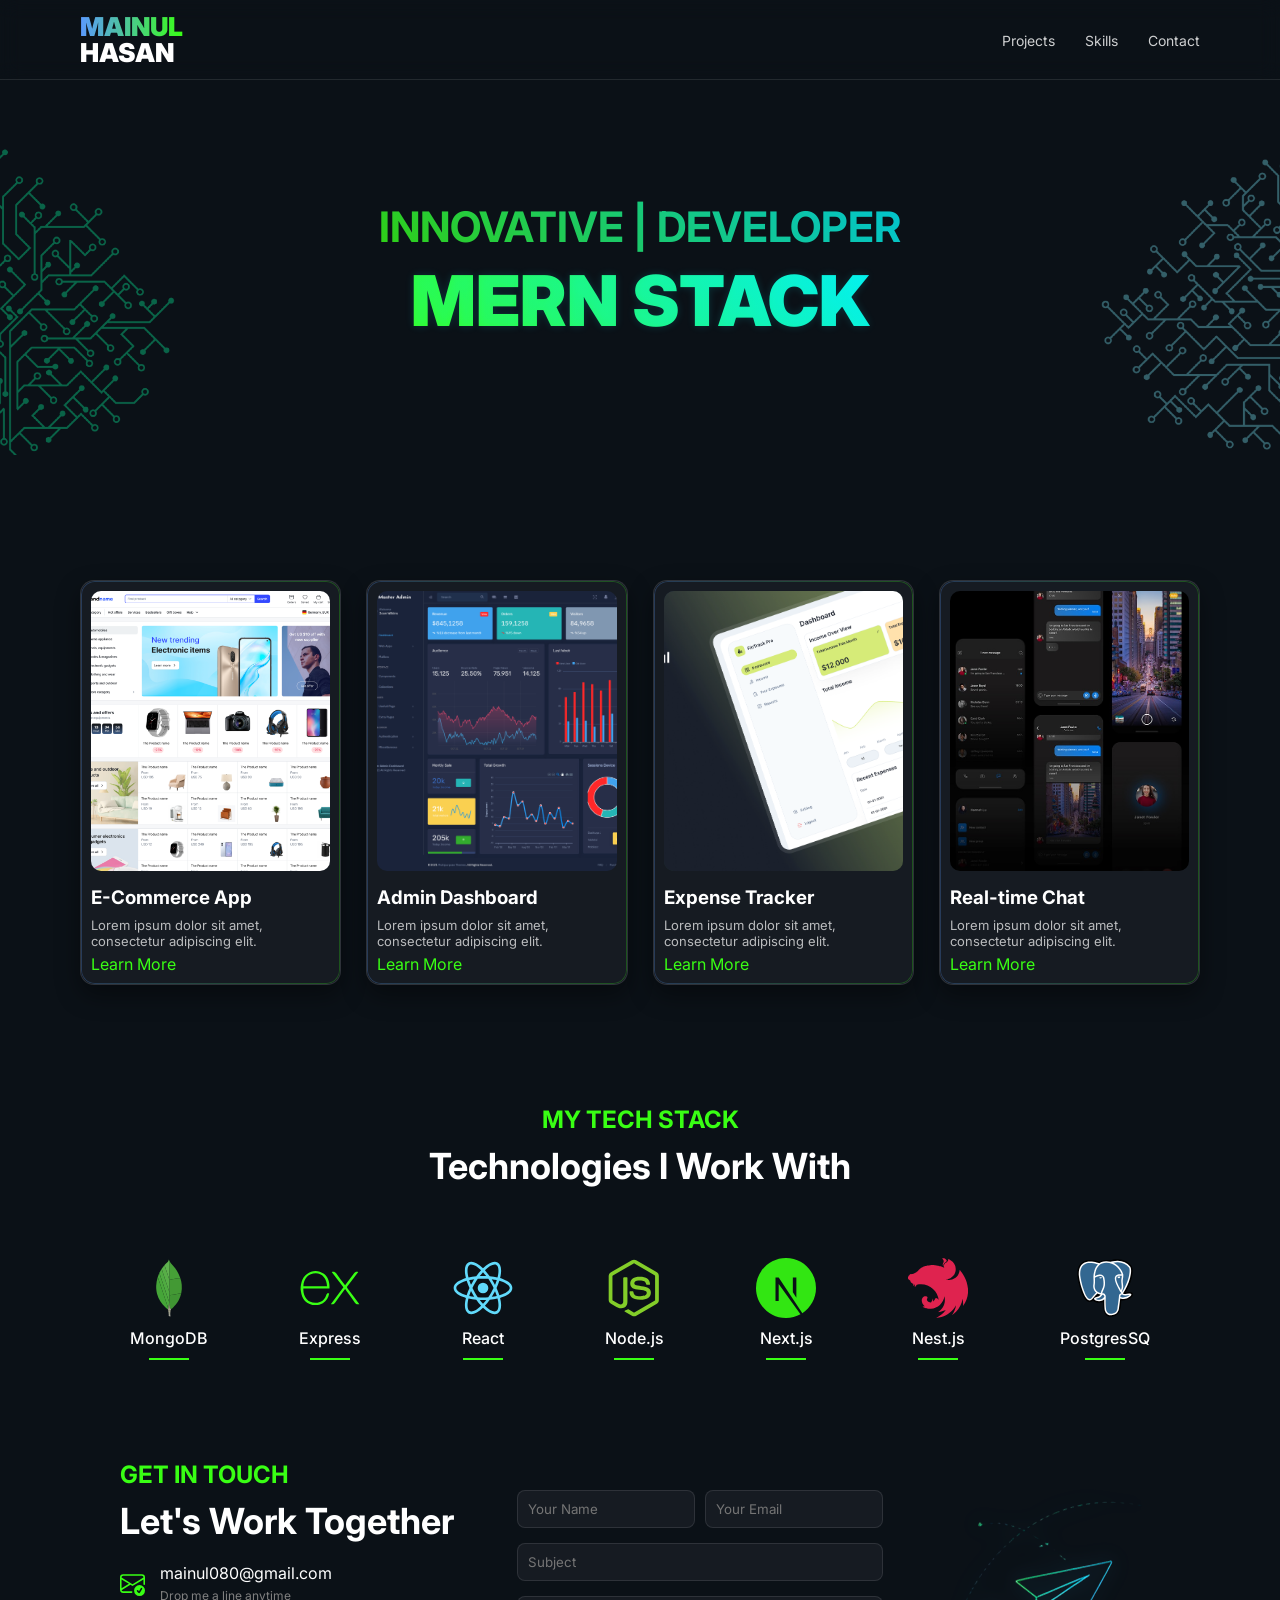
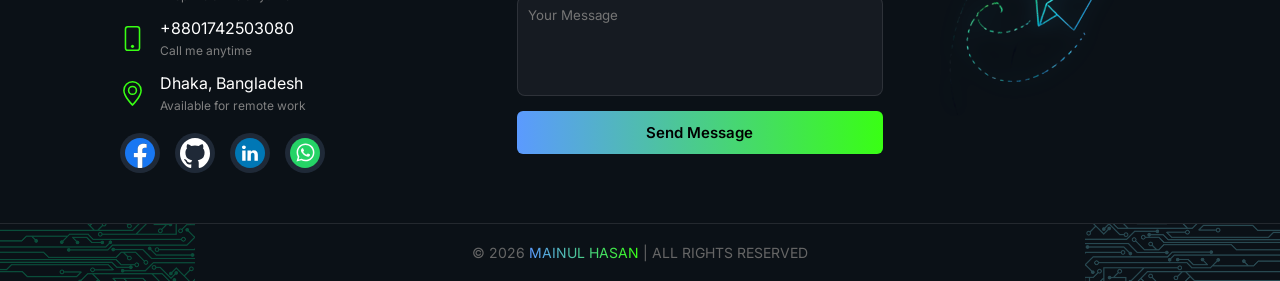
==== commit 252de11a: "Chage Color Of Tech Stack & Navigation Link Add" ====
--- a/index.html
+++ b/index.html
@@ -1,286 +1,383 @@
 <!DOCTYPE html>
 <html lang="en">
+
 <head>
-	<meta charset="UTF-8">
-	<meta name="viewport" content="width=device-width, initial-scale=1.0">
-	<title>MERN Portfolio</title>
-	<link rel="stylesheet" href="style.css">
-	<link href="https://fonts.googleapis.com/css2?family=Inter:wght@400;600;800;900&display=swap" rel="stylesheet">
-	<link rel="stylesheet" href="https://cdnjs.cloudflare.com/ajax/libs/font-awesome/6.0.0/css/all.min.css">
-	
+  <meta charset="UTF-8">
+  <meta name="viewport" content="width=device-width, initial-scale=1.0">
+  <title>[Mainul Hasan] Online CV</title>
+  <link rel="stylesheet" href="style.css">
+  <link href="https://fonts.googleapis.com/css2?family=Inter:wght@400;600;800;900&display=swap" rel="stylesheet">
+  <link rel="stylesheet" href="https://cdnjs.cloudflare.com/ajax/libs/font-awesome/6.0.0/css/all.min.css">
+
 </head>
 
 <body class="dark">
-<nav class="navbar">
+  <nav class="navbar">
     <div class="container nav-row">
-        <div class="logo">
-            <span class="mern-text">MAINUL</span>
-            <span class="stack-text">HASAN</span>
-        </div>
-
-        <div class="hamburger" id="hamburger">
-            <span class="bar"></span>
-            <span class="bar"></span>
-            <span class="bar"></span>
-        </div>
-
-        <ul class="nav-links" id="nav-links">
-            <li><a href="#" class="active">About</a></li>
-            <li><a href="#">Skills</a></li>
-            <li><a href="#">Projects</a></li>
-            <li><a href="#">Contact</a></li>
-            <li><a href="#" class="outline-btn">Download CV</a></li>
-        </ul>
-    </div>
-</nav>
-<!-- *************************************************  HERO SECTION ********************************************** !-->
-<section class="hero">
-
-  <!-- LEFT IMAGE -->
-  <div class="hero-bg left-bg">
-    <img src="img/left.png" alt="">
+      <div class="logo">
+        <span class="mern-text">MAINUL</span>
+        <span class="stack-text">HASAN</span>
+      </div>
+
+      <div class="hamburger" id="hamburger">
+        <span class="bar"></span>
+        <span class="bar"></span>
+        <span class="bar"></span>
+      </div>
+
+      <ul class="nav-links" id="nav-links">
+        <li><a href="#projects">Projects</a></li>
+        <li><a href="#skills">Skills</a></li>
+        <li><a href="#contact">Contact</a></li>
+        <!-- <li><a href="#" class="active">About</a></li> -->
+        <!-- <li><a href="#" class="outline-btn">Download CV</a></li> -->
+      </ul>
+    </div>
+  </nav>
+  <!-- *************************************************  HERO SECTION ********************************************** !-->
+  <section class="hero">
+
+    <!-- LEFT IMAGE -->
+    <div class="hero-bg left-bg">
+      <img src="img/left.png" alt="">
+    </div>
+
+    <!-- CONTENT -->
+    <div class="hero-content">
+      <h3 class="hero-top">INNOVATIVE | DEVELOPER</h3>
+      <h1 class="hero-main">
+        <span class="text text1">MERN STACK</span>
+      </h1>
+    </div>
+
+    <!-- RIGHT IMAGE -->
+    <div class="hero-bg right-bg">
+      <img src="img/right.png" alt="">
+    </div>
+
+  </section>
+
+  <section class="container works" id="projects">
+    <div class="projects">
+      <div class="card">
+        <div class="card-img">
+          <img src="img/ecom.png" alt="Ecommerce" />
+        </div>
+        <h3>E-Commerce App</h3>
+        <p>Lorem ipsum dolor sit amet, consectetur adipiscing elit.</p>
+        <a href="#">Learn More</a>
+      </div>
+
+      <div class="card">
+        <div class="card-img">
+          <img src="img/admin.png" alt="Ecommerce" />
+        </div>
+        <h3>Admin Dashboard</h3>
+        <p>Lorem ipsum dolor sit amet, consectetur adipiscing elit.</p>
+        <a href="#">Learn More</a>
+      </div>
+
+      <div class="card">
+        <div class="card-img">
+          <img src="img/expense.png" alt="Expense" />
+        </div>
+        <h3>Expense Tracker</h3>
+        <p>Lorem ipsum dolor sit amet, consectetur adipiscing elit.</p>
+        <a href="#">Learn More</a>
+      </div>
+      <div class="card">
+        <div class="card-img">
+          <img src="img/chat.jpg" alt="Chat" />
+        </div>
+        <h3>Real-time Chat</h3>
+        <p>Lorem ipsum dolor sit amet, consectetur adipiscing elit.</p>
+        <a href="#">Learn More</a>
+      </div>
+
+    </div>
+  </section>
+
+  <section class="container tech" id="skills">
+    <h4>MY TECH STACK</h4>
+    <h2>Technologies I Work With</h2>
+    <div class="tech-icons">
+
+      <div class="tech-box">
+        <svg xmlns="http://www.w3.org/2000/svg" viewBox="0 0 128 128">
+          <path fill-rule="evenodd" clip-rule="evenodd" fill="#439934"
+            d="M88.038 42.812c1.605 4.643 2.761 9.383 3.141 14.296.472 6.095.256 12.147-1.029 18.142-.035.165-.109.32-.164.48-.403.001-.814-.049-1.208.012-3.329.523-6.655 1.065-9.981 1.604-3.438.557-6.881 1.092-10.313 1.687-1.216.21-2.721-.041-3.212 1.641-.014.046-.154.054-.235.08l.166-10.051-.169-24.252 1.602-.275c2.62-.429 5.24-.864 7.862-1.281 3.129-.497 6.261-.98 9.392-1.465 1.381-.215 2.764-.412 4.148-.618z" />
+          <path fill-rule="evenodd" clip-rule="evenodd" fill="#45A538"
+            d="M61.729 110.054c-1.69-1.453-3.439-2.842-5.059-4.37-8.717-8.222-15.093-17.899-18.233-29.566-.865-3.211-1.442-6.474-1.627-9.792-.13-2.322-.318-4.665-.154-6.975.437-6.144 1.325-12.229 3.127-18.147l.099-.138c.175.233.427.439.516.702 1.759 5.18 3.505 10.364 5.242 15.551 5.458 16.3 10.909 32.604 16.376 48.9.107.318.384.579.583.866l-.87 2.969z" />
+          <path fill-rule="evenodd" clip-rule="evenodd" fill="#46A037"
+            d="M88.038 42.812c-1.384.206-2.768.403-4.149.616-3.131.485-6.263.968-9.392 1.465-2.622.417-5.242.852-7.862 1.281l-1.602.275-.012-1.045c-.053-.859-.144-1.717-.154-2.576-.069-5.478-.112-10.956-.18-16.434-.042-3.429-.105-6.857-.175-10.285-.043-2.13-.089-4.261-.185-6.388-.052-1.143-.236-2.28-.311-3.423-.042-.657.016-1.319.029-1.979.817 1.583 1.616 3.178 2.456 4.749 1.327 2.484 3.441 4.314 5.344 6.311 7.523 7.892 12.864 17.068 16.193 27.433z" />
+          <path fill-rule="evenodd" clip-rule="evenodd" fill="#409433"
+            d="M65.036 80.753c.081-.026.222-.034.235-.08.491-1.682 1.996-1.431 3.212-1.641 3.432-.594 6.875-1.13 10.313-1.687 3.326-.539 6.652-1.081 9.981-1.604.394-.062.805-.011 1.208-.012-.622 2.22-1.112 4.488-1.901 6.647-.896 2.449-1.98 4.839-3.131 7.182a49.142 49.142 0 01-6.353 9.763c-1.919 2.308-4.058 4.441-6.202 6.548-1.185 1.165-2.582 2.114-3.882 3.161l-.337-.23-1.214-1.038-1.256-2.753a41.402 41.402 0 01-1.394-9.838l.023-.561.171-2.426c.057-.828.133-1.655.168-2.485.129-2.982.241-5.964.359-8.946z" />
+          <path fill-rule="evenodd" clip-rule="evenodd" fill="#4FAA41"
+            d="M65.036 80.753c-.118 2.982-.23 5.964-.357 8.947-.035.83-.111 1.657-.168 2.485l-.765.289c-1.699-5.002-3.399-9.951-5.062-14.913-2.75-8.209-5.467-16.431-8.213-24.642a4498.887 4498.887 0 00-6.7-19.867c-.105-.31-.407-.552-.617-.826l4.896-9.002c.168.292.39.565.496.879a6167.476 6167.476 0 016.768 20.118c2.916 8.73 5.814 17.467 8.728 26.198.116.349.308.671.491 1.062l.67-.78-.167 10.052z" />
+          <path fill-rule="evenodd" clip-rule="evenodd" fill="#4AA73C"
+            d="M43.155 32.227c.21.274.511.516.617.826a4498.887 4498.887 0 016.7 19.867c2.746 8.211 5.463 16.433 8.213 24.642 1.662 4.961 3.362 9.911 5.062 14.913l.765-.289-.171 2.426-.155.559c-.266 2.656-.49 5.318-.814 7.968-.163 1.328-.509 2.632-.772 3.947-.198-.287-.476-.548-.583-.866-5.467-16.297-10.918-32.6-16.376-48.9a3888.972 3888.972 0 00-5.242-15.551c-.089-.263-.34-.469-.516-.702l3.272-8.84z" />
+          <path fill-rule="evenodd" clip-rule="evenodd" fill="#57AE47"
+            d="M65.202 70.702l-.67.78c-.183-.391-.375-.714-.491-1.062-2.913-8.731-5.812-17.468-8.728-26.198a6167.476 6167.476 0 00-6.768-20.118c-.105-.314-.327-.588-.496-.879l6.055-7.965c.191.255.463.482.562.769 1.681 4.921 3.347 9.848 5.003 14.778 1.547 4.604 3.071 9.215 4.636 13.813.105.308.47.526.714.786l.012 1.045c.058 8.082.115 16.167.171 24.251z" />
+          <path fill-rule="evenodd" clip-rule="evenodd" fill="#60B24F"
+            d="M65.021 45.404c-.244-.26-.609-.478-.714-.786-1.565-4.598-3.089-9.209-4.636-13.813-1.656-4.93-3.322-9.856-5.003-14.778-.099-.287-.371-.514-.562-.769 1.969-1.928 3.877-3.925 5.925-5.764 1.821-1.634 3.285-3.386 3.352-5.968.003-.107.059-.214.145-.514l.519 1.306c-.013.661-.072 1.322-.029 1.979.075 1.143.259 2.28.311 3.423.096 2.127.142 4.258.185 6.388.069 3.428.132 6.856.175 10.285.067 5.478.111 10.956.18 16.434.008.861.098 1.718.152 2.577z" />
+          <path fill-rule="evenodd" clip-rule="evenodd" fill="#A9AA88"
+            d="M62.598 107.085c.263-1.315.609-2.62.772-3.947.325-2.649.548-5.312.814-7.968l.066-.01.066.011a41.402 41.402 0 001.394 9.838c-.176.232-.425.439-.518.701-.727 2.05-1.412 4.116-2.143 6.166-.1.28-.378.498-.574.744l-.747-2.566.87-2.969z" />
+          <path fill-rule="evenodd" clip-rule="evenodd" fill="#B6B598"
+            d="M62.476 112.621c.196-.246.475-.464.574-.744.731-2.05 1.417-4.115 2.143-6.166.093-.262.341-.469.518-.701l1.255 2.754c-.248.352-.59.669-.728 1.061l-2.404 7.059c-.099.283-.437.483-.663.722l-.695-3.985z" />
+          <path fill-rule="evenodd" clip-rule="evenodd" fill="#C2C1A7"
+            d="M63.171 116.605c.227-.238.564-.439.663-.722l2.404-7.059c.137-.391.48-.709.728-1.061l1.215 1.037c-.587.58-.913 1.25-.717 2.097l-.369 1.208c-.168.207-.411.387-.494.624-.839 2.403-1.64 4.819-2.485 7.222-.107.305-.404.544-.614.812-.109-1.387-.22-2.771-.331-4.158z" />
+          <path fill-rule="evenodd" clip-rule="evenodd" fill="#CECDB7"
+            d="M63.503 120.763c.209-.269.506-.508.614-.812.845-2.402 1.646-4.818 2.485-7.222.083-.236.325-.417.494-.624l-.509 5.545c-.136.157-.333.294-.398.477-.575 1.614-1.117 3.24-1.694 4.854-.119.333-.347.627-.525.938-.158-.207-.441-.407-.454-.623-.051-.841-.016-1.688-.013-2.533z" />
+          <path fill-rule="evenodd" clip-rule="evenodd" fill="#DBDAC7"
+            d="M63.969 123.919c.178-.312.406-.606.525-.938.578-1.613 1.119-3.239 1.694-4.854.065-.183.263-.319.398-.477l.012 3.64-1.218 3.124-1.411-.495z" />
+          <path fill-rule="evenodd" clip-rule="evenodd" fill="#EBE9DC"
+            d="M65.38 124.415l1.218-3.124.251 3.696-1.469-.572z" />
+          <path fill-rule="evenodd" clip-rule="evenodd" fill="#CECDB7"
+            d="M67.464 110.898c-.196-.847.129-1.518.717-2.097l.337.23-1.054 1.867z" />
+          <path fill-rule="evenodd" clip-rule="evenodd" fill="#4FAA41"
+            d="M64.316 95.172l-.066-.011-.066.01.155-.559-.023.56z" />
+        </svg>
+        <p class="tech-item">MongoDB</p>
+        <span class="line"></span>
+      </div>
+
+      <div class="tech-box">
+        <svg xmlns="http://www.w3.org/2000/svg" viewBox="0 0 128 128">
+          <path
+            d="M126.67 98.44c-4.56 1.16-7.38.05-9.91-3.75-5.68-8.51-11.95-16.63-18-24.9-.78-1.07-1.59-2.12-2.6-3.45C89 76 81.85 85.2 75.14 94.77c-2.4 3.42-4.92 4.91-9.4 3.7l26.92-36.13L67.6 29.71c4.31-.84 7.29-.41 9.93 3.45 5.83 8.52 12.26 16.63 18.67 25.21 6.45-8.55 12.8-16.67 18.8-25.11 2.41-3.42 5-4.72 9.33-3.46-3.28 4.35-6.49 8.63-9.72 12.88-4.36 5.73-8.64 11.53-13.16 17.14-1.61 2-1.35 3.3.09 5.19C109.9 76 118.16 87.1 126.67 98.44zM1.33 61.74c.72-3.61 1.2-7.29 2.2-10.83 6-21.43 30.6-30.34 47.5-17.06C60.93 41.64 63.39 52.62 62.9 65H7.1c-.84 22.21 15.15 35.62 35.53 28.78 7.15-2.4 11.36-8 13.47-15 1.07-3.51 2.84-4.06 6.14-3.06-1.69 8.76-5.52 16.08-13.52 20.66-12 6.86-29.13 4.64-38.14-4.89C5.26 85.89 3 78.92 2 71.39c-.15-1.2-.46-2.38-.7-3.57q.03-3.04.03-6.08zm5.87-1.49h50.43c-.33-16.06-10.33-27.47-24-27.57-15-.12-25.78 11.02-26.43 27.57z" />
+        </svg>
+        <p class="tech-item">Express</p>
+        <span class="line"></span>
+      </div>
+
+      <div class="tech-box">
+        <svg xmlns="http://www.w3.org/2000/svg" viewBox="0 0 128 128">
+          <g fill="#61DAFB">
+            <circle cx="64" cy="64" r="11.4" />
+            <path
+              d="M107.3 45.2c-2.2-.8-4.5-1.6-6.9-2.3.6-2.4 1.1-4.8 1.5-7.1 2.1-13.2-.2-22.5-6.6-26.1-1.9-1.1-4-1.6-6.4-1.6-7 0-15.9 5.2-24.9 13.9-9-8.7-17.9-13.9-24.9-13.9-2.4 0-4.5.5-6.4 1.6-6.4 3.7-8.7 13-6.6 26.1.4 2.3.9 4.7 1.5 7.1-2.4.7-4.7 1.4-6.9 2.3C8.2 50 1.4 56.6 1.4 64s6.9 14 19.3 18.8c2.2.8 4.5 1.6 6.9 2.3-.6 2.4-1.1 4.8-1.5 7.1-2.1 13.2.2 22.5 6.6 26.1 1.9 1.1 4 1.6 6.4 1.6 7.1 0 16-5.2 24.9-13.9 9 8.7 17.9 13.9 24.9 13.9 2.4 0 4.5-.5 6.4-1.6 6.4-3.7 8.7-13 6.6-26.1-.4-2.3-.9-4.7-1.5-7.1 2.4-.7 4.7-1.4 6.9-2.3 12.5-4.8 19.3-11.4 19.3-18.8s-6.8-14-19.3-18.8zM92.5 14.7c4.1 2.4 5.5 9.8 3.8 20.3-.3 2.1-.8 4.3-1.4 6.6-5.2-1.2-10.7-2-16.5-2.5-3.4-4.8-6.9-9.1-10.4-13 7.4-7.3 14.9-12.3 21-12.3 1.3 0 2.5.3 3.5.9zM81.3 74c-1.8 3.2-3.9 6.4-6.1 9.6-3.7.3-7.4.4-11.2.4-3.9 0-7.6-.1-11.2-.4-2.2-3.2-4.2-6.4-6-9.6-1.9-3.3-3.7-6.7-5.3-10 1.6-3.3 3.4-6.7 5.3-10 1.8-3.2 3.9-6.4 6.1-9.6 3.7-.3 7.4-.4 11.2-.4 3.9 0 7.6.1 11.2.4 2.2 3.2 4.2 6.4 6 9.6 1.9 3.3 3.7 6.7 5.3 10-1.7 3.3-3.4 6.6-5.3 10zm8.3-3.3c1.5 3.5 2.7 6.9 3.8 10.3-3.4.8-7 1.4-10.8 1.9 1.2-1.9 2.5-3.9 3.6-6 1.2-2.1 2.3-4.2 3.4-6.2zM64 97.8c-2.4-2.6-4.7-5.4-6.9-8.3 2.3.1 4.6.2 6.9.2 2.3 0 4.6-.1 6.9-.2-2.2 2.9-4.5 5.7-6.9 8.3zm-18.6-15c-3.8-.5-7.4-1.1-10.8-1.9 1.1-3.3 2.3-6.8 3.8-10.3 1.1 2 2.2 4.1 3.4 6.1 1.2 2.2 2.4 4.1 3.6 6.1zm-7-25.5c-1.5-3.5-2.7-6.9-3.8-10.3 3.4-.8 7-1.4 10.8-1.9-1.2 1.9-2.5 3.9-3.6 6-1.2 2.1-2.3 4.2-3.4 6.2zM64 30.2c2.4 2.6 4.7 5.4 6.9 8.3-2.3-.1-4.6-.2-6.9-.2-2.3 0-4.6.1-6.9.2 2.2-2.9 4.5-5.7 6.9-8.3zm22.2 21l-3.6-6c3.8.5 7.4 1.1 10.8 1.9-1.1 3.3-2.3 6.8-3.8 10.3-1.1-2.1-2.2-4.2-3.4-6.2zM31.7 35c-1.7-10.5-.3-17.9 3.8-20.3 1-.6 2.2-.9 3.5-.9 6 0 13.5 4.9 21 12.3-3.5 3.8-7 8.2-10.4 13-5.8.5-11.3 1.4-16.5 2.5-.6-2.3-1-4.5-1.4-6.6zM7 64c0-4.7 5.7-9.7 15.7-13.4 2-.8 4.2-1.5 6.4-2.1 1.6 5 3.6 10.3 6 15.6-2.4 5.3-4.5 10.5-6 15.5C15.3 75.6 7 69.6 7 64zm28.5 49.3c-4.1-2.4-5.5-9.8-3.8-20.3.3-2.1.8-4.3 1.4-6.6 5.2 1.2 10.7 2 16.5 2.5 3.4 4.8 6.9 9.1 10.4 13-7.4 7.3-14.9 12.3-21 12.3-1.3 0-2.5-.3-3.5-.9zM96.3 93c1.7 10.5.3 17.9-3.8 20.3-1 .6-2.2.9-3.5.9-6 0-13.5-4.9-21-12.3 3.5-3.8 7-8.2 10.4-13 5.8-.5 11.3-1.4 16.5-2.5.6 2.3 1 4.5 1.4 6.6zm9-15.6c-2 .8-4.2 1.5-6.4 2.1-1.6-5-3.6-10.3-6-15.6 2.4-5.3 4.5-10.5 6-15.5 13.8 4 22.1 10 22.1 15.6 0 4.7-5.8 9.7-15.7 13.4z" />
+          </g>
+        </svg>
+        <p class="tech-item">React</p>
+        <span class="line"></span>
+      </div>
+
+      <div class="tech-box">
+        <svg xmlns="http://www.w3.org/2000/svg" viewBox="0 0 128 128">
+          <path fill="#83CD29"
+            d="M112.771 30.334L68.674 4.729c-2.781-1.584-6.402-1.584-9.205 0L14.901 30.334C12.031 31.985 10 35.088 10 38.407v51.142c0 3.319 2.084 6.423 4.954 8.083l11.775 6.688c5.628 2.772 7.617 2.772 10.178 2.772 8.333 0 13.093-5.039 13.093-13.828v-50.49c0-.713-.371-1.774-1.071-1.774h-5.623C42.594 41 41 42.061 41 42.773v50.49c0 3.896-3.524 7.773-10.11 4.48L18.723 90.73c-.424-.23-.723-.693-.723-1.181V38.407c0-.482.555-.966.982-1.213l44.424-25.561c.415-.235 1.025-.235 1.439 0l43.882 25.555c.42.253.272.722.272 1.219v51.142c0 .488.183.963-.232 1.198l-44.086 25.576c-.378.227-.847.227-1.261 0l-11.307-6.749c-.341-.198-.746-.269-1.073-.086-3.146 1.783-3.726 2.02-6.677 3.043-.726.253-1.797.692.41 1.929l14.798 8.754a9.294 9.294 0 004.647 1.246c1.642 0 3.25-.426 4.667-1.246l43.885-25.582c2.87-1.672 4.23-4.764 4.23-8.083V38.407c0-3.319-1.36-6.414-4.229-8.073zM77.91 81.445c-11.726 0-14.309-3.235-15.17-9.066-.1-.628-.633-1.379-1.272-1.379h-5.731c-.709 0-1.279.86-1.279 1.566 0 7.466 4.059 16.512 23.453 16.512 14.039 0 22.088-5.455 22.088-15.109 0-9.572-6.467-12.084-20.082-13.886-13.762-1.819-15.16-2.738-15.16-5.962 0-2.658 1.184-6.203 11.374-6.203 9.105 0 12.461 1.954 13.842 8.091.118.577.645.991 1.24.991h5.754c.354 0 .692-.143.94-.396.24-.272.367-.613.335-.979-.891-10.568-7.912-15.493-22.112-15.493-12.631 0-20.166 5.334-20.166 14.275 0 9.698 7.497 12.378 19.622 13.577 14.505 1.422 15.633 3.542 15.633 6.395 0 4.955-3.978 7.066-13.309 7.066z" />
+        </svg>
+        <p class="tech-item">Node.js</p>
+        <span class="line"></span>
+      </div>
+
+      <div class="tech-box">
+        <svg xmlns="http://www.w3.org/2000/svg" viewBox="0 0 128 128">
+          <path
+            d="M64 0C28.7 0 0 28.7 0 64s28.7 64 64 64c11.2 0 21.7-2.9 30.8-7.9L48.4 55.3v36.6h-6.8V41.8h6.8l50.5 75.8C116.4 106.2 128 86.5 128 64c0-35.3-28.7-64-64-64zm22.1 84.6l-7.5-11.3V41.8h7.5v42.8z" />
+        </svg>
+        <p class="tech-item">Next.js</p>
+        <span class="line"></span>
+      </div>
+
+      <div class="tech-box">
+        <svg xmlns="http://www.w3.org/2000/svg" viewBox="0 0 128 128">
+          <path fill="#DF234F"
+            d="M75.4.3c-.9 0-1.8.2-2.6.5 1.7 1.1 2.6 2.6 3.1 4.3 0 .2.1.4.1.6 0 .2.1.4.1.6.1 2.9-.8 3.3-1.4 5-1 2.2-.7 4.6.5 6.5.1.2.2.5.4.7-1.3-8.4 5.7-9.6 7-12.2.1-2.3-1.8-3.8-3.3-4.9C77.8.5 76.6.3 75.4.3zm10.5 1.8c-.1.8 0 .6-.1 1 0 .3 0 .6-.1.9-.1.3-.1.5-.2.8-.1.3-.2.5-.3.8-.1.2-.2.4-.3.7-.1.1-.2.3-.3.4-.1.1-.1.2-.2.3-.2.2-.3.5-.5.7l-.6.6c-.2.2-.4.4-.6.5-.7.5-1.5.9-2.2 1.4-.2.2-.5.3-.7.5-.2.2-.4.3-.6.5l-.6.6c-.2.2-.4.4-.5.7-.2.2-.3.5-.5.7-.1.3-.2.5-.4.8-.1.3-.2.5-.3.8-.1.3-.2.6-.2.8 0 .1 0 .3-.1.4 0 .1 0 .3-.1.4v1.4c0 .3 0 .5.1.8 0 .3.1.5.2.8.1.3.2.5.3.8.1.2.2.3.2.5l-7.6-2.9c-1.3-.4-2.5-.7-3.8-1-.7-.2-1.4-.3-2.1-.5-2-.4-4-.7-6-.9h-.2c-2-.2-3.9-.3-5.9-.3-1.5 0-2.9.1-4.3.2-2 .1-4 .4-6 .7l-1.5.3c-1 .2-2 .4-3 .7-.5.1-1 .3-1.5.4-.5.2-1 .4-1.4.6-.4.2-.7.3-1.1.5-.1 0-.1 0-.2.1-.3.2-.6.3-.9.5-.1 0-.2.1-.2.1-.4.2-.7.4-1 .5-.2.1-.5.2-.7.3-.1.1-.2.1-.3.2-.3.2-.6.3-.9.5-.3.2-.6.3-.8.5-.2.2-.5.3-.7.5 0 0-.1 0-.1.1-.2.1-.4.3-.6.5l-.1.1c-.2.1-.3.3-.5.4-.1 0-.1.1-.2.1-.2.1-.3.3-.5.4 0 .1-.1.1-.1.1l-.6.6-.1.1-.6.6s0 .1-.1.1l-.5.5c-.1.1-.2.1-.2.2l-.6.6c0 .1-.1.1-.1.2l-.8.8-.1.1c-.5.6-1.1 1.1-1.7 1.6-.6.5-1.2 1-1.9 1.5s-1.3.9-2 1.3-1.4.7-2.1 1c-.7.3-1.4.6-2.1.8-1.4.3-2.8.9-4 1 0-.5-.3-.4-.6-.4-.3.1-.6.1-.8.2-.3.1-.5.2-.8.3-.3.1-.5.2-.8.4-.2.2-.5.3-.7.5-.2.2-.5.4-.7.6-.2.2-.5.4-.7.6-.2.2-.4.4-.6.7-.2.3-.4.5-.5.8-.2.2-.3.5-.5.8-.1.3-.3.6-.4.9l-.3.9c-.1.3-.1.5-.2.8v.1c-.1.3-.1.7-.1.9.1-.1.1.1.1.3v.4c0 .2.1.4.1.6.1.2.1.4.2.6.1.2.2.4.4.6.1.2.3.4.4.6.2.2.4.4.6.5.2.2.4.4.6.5.8.7 1 .9 2 1.5.2.1.3.2.5.3h.1v.2c0 .3.1.5.2.8.1.3.2.6.3.8l.3.6c0 .1.1.1.1.2.1.3.3.5.4.7.2.2.3.5.5.7l.6.6.6.6H8c.2.2.4.3.6.5.2.2.5.3.7.4.2.1.5.3.8.4.2.1.4.2.7.2 0 0 .1 0 .1.1.1 0 .3.1.4.1-.1 1.8-.1 3.5.1 4.1.3.7 1.8-1.4 3.2-3.7-.2 2.3-.3 5 0 5.8.4.8 2.3-1.8 4.1-4.6 23.4-5.4 44.8 10.8 47.1 33.7-.4-3.6-4.8-5.6-6.9-5.1-1 2.4-2.7 5.6-5.4 7.5.2-2.2.1-4.4-.3-6.6-.7 3-2.1 5.9-4.1 8.3-3.1.2-6.3-1.3-7.9-3.6-.1-.1-.2-.3-.3-.4-.1-.2-.2-.5-.3-.7-.1-.2-.2-.5-.2-.7v-.7-.5c0-.2.1-.5.2-.7.1-.2.1-.5.2-.7.1-.2.2-.5.4-.7.6-1.6.6-2.9-.5-3.6l-.6-.3c-.1 0-.3-.1-.4-.1-.1 0-.2-.1-.3-.1-.2-.1-.5-.1-.7-.2-.2-.1-.5-.1-.7-.1-.2 0-.5-.1-.7-.1h-.5c-.3 0-.5 0-.7.1-.2 0-.5.1-.7.1-.2.1-.5.1-.7.2-.2.1-.4.2-.7.3l-.6.3c-7.7 5-3.1 16.8 2.1 20.2-2 .4-4 .8-4.6 1.2l-.1.1c1.4.9 2.9 1.6 4.5 2.2 2.1.7 4.4 1.3 5.4 1.6 2.7.6 5.5.8 8.3.6 14.6-1 26.6-12.2 28.8-26.8.1.3.1.6.2.9.1.6.2 1.2.3 1.9.1.3.1.6.1.9v.1c0 .3.1.6.1.9 0 .4.1.7.1 1.1V91.6c0 .3-.1.5-.1.8v.3c0 .3-.1.6-.1 1-.1.3-.1.6-.2.9v.1c-.1.3-.1.6-.2.9v.1c-.1.3-.1.6-.2.9v.1l-.3.9v.1c-.1.3-.2.7-.3 1-.1.3-.2.6-.4 1-.1.3-.2.7-.4 1-.1.3-.3.6-.4 1-.1.3-.3.6-.4.9 0 .1-.1.2-.1.2s0 .1-.1.1c-2.1 4.3-5.3 8.1-9.3 11.1-.3.2-.5.4-.8.6-.1.1-.2.1-.2.2-.2.2-.5.3-.7.5l.1.2c.5-.1.9-.1 1.4-.2.9-.1 1.7-.3 2.6-.5.2 0 .5-.1.7-.2.2 0 .3-.1.5-.1s.5-.1.7-.1c.2-.1.4-.1.6-.2 3.3-.8 6.5-1.9 9.6-3.2-5.3 7.2-12.3 13-20.5 16.8 3.8-.3 7.6-.9 11.3-2 13.3-3.9 24.5-12.9 31.2-25-1.4 7.6-4.4 14.9-8.9 21.3 3.2-2.1 6.1-4.6 8.8-7.3 7.4-7.7 12.3-17.6 13.9-28.1 1.1 5.2 1.5 10.6 1 15.9 23.9-33.3 2-67.8-7.2-76.9 0-.1-.1-.1-.1-.2v0c0 .4 0 .8-.1 1.2-.1.8-.2 1.5-.3 2.2-.2.7-.4 1.5-.6 2.2-.2.7-.5 1.4-.8 2.1-.3.7-.6 1.4-1 2-.4.6-.8 1.3-1.2 1.9-.4.6-.9 1.2-1.4 1.8-.5.6-1 1.1-1.6 1.7-.3.3-.6.6-1 .8-.3.2-.5.4-.8.7-.6.5-1.2.9-1.9 1.3-.6.4-1.3.8-2 1.1l-2.1.9c-.7.3-1.4.5-2.1.7-.7.2-1.5.4-2.2.5-.8.1-1.5.2-2.2.3-.5 0-1.1.1-1.6.1-.8 0-1.5-.1-2.2-.1-.8-.1-1.5-.2-2.2-.3-.8-.1-1.5-.3-2.2-.6.7-.1 1.5-.1 2.2-.3.8-.1 1.5-.3 2.2-.5.7-.2 1.5-.4 2.1-.7l2.1-.9c.7-.3 1.3-.7 2-1.1.6-.4 1.3-.9 1.9-1.3.6-.5 1.2-1 1.7-1.5.6-.5 1.1-1.1 1.6-1.6.5-.6 1-1.2 1.4-1.8.1-.1.1-.2.2-.3.3-.5.7-1.1 1-1.6.4-.7.7-1.3 1-2 .3-.7.6-1.4.8-2.1l.6-2.1c.1-.8.3-1.5.3-2.2.1-.8.1-1.5.1-2.2 0-.5 0-1.1-.1-1.6-.1-.8-.2-1.5-.3-2.2-.1-.8-.3-1.5-.5-2.2-.2-.7-.5-1.4-.7-2.1-.3-.7-.6-1.4-.9-2-.4-.7-.7-1.3-1.1-2-.4-.6-.9-1.2-1.3-1.8-.5-.6-1-1.1-1.5-1.7-.3-.3-.6-.6-.9-.8-1.5-1.2-3-2.2-4.6-3.2-.2-.1-.4-.2-.7-.3-1.3-1.1-2.3-1.4-3.3-1.8z" />
+        </svg>
+        <p class="tech-item">Nest.js</p>
+        <span class="line"></span>
+      </div>
+
+      <div class="tech-box">
+        <svg xmlns="http://www.w3.org/2000/svg" viewBox="0 0 128 128">
+          <path
+            d="M93.809 92.112c.785-6.533.55-7.492 5.416-6.433l1.235.108c3.742.17 8.637-.602 11.513-1.938 6.191-2.873 9.861-7.668 3.758-6.409-13.924 2.873-14.881-1.842-14.881-1.842 14.703-21.815 20.849-49.508 15.543-56.287-14.47-18.489-39.517-9.746-39.936-9.52l-.134.025c-2.751-.571-5.83-.912-9.289-.968-6.301-.104-11.082 1.652-14.709 4.402 0 0-44.683-18.409-42.604 23.151.442 8.841 12.672 66.898 27.26 49.362 5.332-6.412 10.484-11.834 10.484-11.834 2.558 1.699 5.622 2.567 8.834 2.255l.249-.212c-.078.796-.044 1.575.099 2.497-3.757 4.199-2.653 4.936-10.166 6.482-7.602 1.566-3.136 4.355-.221 5.084 3.535.884 11.712 2.136 17.238-5.598l-.22.882c1.474 1.18 1.375 8.477 1.583 13.69.209 5.214.558 10.079 1.621 12.948 1.063 2.868 2.317 10.256 12.191 8.14 8.252-1.764 14.561-4.309 15.136-27.985" />
+          <path
+            d="M75.458 125.256c-4.367 0-7.211-1.689-8.938-3.32-2.607-2.46-3.641-5.629-4.259-7.522l-.267-.79c-1.244-3.358-1.666-8.193-1.916-14.419-.038-.935-.064-1.898-.093-2.919-.021-.747-.047-1.684-.085-2.664a18.8 18.8 0 01-4.962 1.568c-3.079.526-6.389.356-9.84-.507-2.435-.609-4.965-1.871-6.407-3.82-4.203 3.681-8.212 3.182-10.396 2.453-3.853-1.285-7.301-4.896-10.542-11.037-2.309-4.375-4.542-10.075-6.638-16.943-3.65-11.96-5.969-24.557-6.175-28.693C4.292 23.698 7.777 14.44 15.296 9.129 27.157.751 45.128 5.678 51.68 7.915c4.402-2.653 9.581-3.944 15.433-3.851 3.143.051 6.136.327 8.916.823 2.9-.912 8.628-2.221 15.185-2.139 12.081.144 22.092 4.852 28.949 13.615 4.894 6.252 2.474 19.381.597 26.651-2.642 10.226-7.271 21.102-12.957 30.57 1.544.011 3.781-.174 6.961-.831 6.274-1.295 8.109 2.069 8.607 3.575 1.995 6.042-6.677 10.608-9.382 11.864-3.466 1.609-9.117 2.589-13.745 2.377l-.202-.013-1.216-.107-.12 1.014-.116.991c-.311 11.999-2.025 19.598-5.552 24.619-3.697 5.264-8.835 6.739-13.361 7.709-1.544.33-2.947.474-4.219.474zm-9.19-43.671c2.819 2.256 3.066 6.501 3.287 14.434.028.99.054 1.927.089 2.802.106 2.65.355 8.855 1.327 11.477.137.371.26.747.39 1.146 1.083 3.316 1.626 4.979 6.309 3.978 3.931-.843 5.952-1.599 7.534-3.851 2.299-3.274 3.585-9.86 3.821-19.575l4.783.116-4.75-.57.14-1.186c.455-3.91.783-6.734 3.396-8.602 2.097-1.498 4.486-1.353 6.389-1.01-2.091-1.58-2.669-3.433-2.823-4.193l-.399-1.965 1.121-1.663c6.457-9.58 11.781-21.354 14.609-32.304 2.906-11.251 2.02-17.226 1.134-18.356-11.729-14.987-32.068-8.799-34.192-8.097l-.359.194-1.8.335-.922-.191c-2.542-.528-5.366-.82-8.393-.869-4.756-.08-8.593 1.044-11.739 3.431l-2.183 1.655-2.533-1.043c-5.412-2.213-21.308-6.662-29.696-.721-4.656 3.298-6.777 9.76-6.305 19.207.156 3.119 2.275 14.926 5.771 26.377 4.831 15.825 9.221 21.082 11.054 21.693.32.108 1.15-.537 1.976-1.529a270.708 270.708 0 0110.694-12.07l2.77-2.915 3.349 2.225c1.35.897 2.839 1.406 4.368 1.502l7.987-6.812-1.157 11.808c-.026.265-.039.626.065 1.296l.348 2.238-1.51 1.688-.174.196 4.388 2.025 1.836-2.301z" />
+          <path fill="#336791"
+            d="M115.731 77.44c-13.925 2.873-14.882-1.842-14.882-1.842 14.703-21.816 20.849-49.51 15.545-56.287C101.924.823 76.875 9.566 76.457 9.793l-.135.024c-2.751-.571-5.83-.911-9.291-.967-6.301-.103-11.08 1.652-14.707 4.402 0 0-44.684-18.408-42.606 23.151.442 8.842 12.672 66.899 27.26 49.363 5.332-6.412 10.483-11.834 10.483-11.834 2.559 1.699 5.622 2.567 8.833 2.255l.25-.212c-.078.796-.042 1.575.1 2.497-3.758 4.199-2.654 4.936-10.167 6.482-7.602 1.566-3.136 4.355-.22 5.084 3.534.884 11.712 2.136 17.237-5.598l-.221.882c1.473 1.18 2.507 7.672 2.334 13.557-.174 5.885-.29 9.926.871 13.082 1.16 3.156 2.316 10.256 12.192 8.14 8.252-1.768 12.528-6.351 13.124-13.995.422-5.435 1.377-4.631 1.438-9.49l.767-2.3c.884-7.367.14-9.743 5.225-8.638l1.235.108c3.742.17 8.639-.602 11.514-1.938 6.19-2.871 9.861-7.667 3.758-6.408z" />
+          <path fill="#fff"
+            d="M75.957 122.307c-8.232 0-10.84-6.519-11.907-9.185-1.562-3.907-1.899-19.069-1.551-31.503a1.59 1.59 0 011.64-1.55 1.594 1.594 0 011.55 1.639c-.401 14.341.168 27.337 1.324 30.229 1.804 4.509 4.54 8.453 12.275 6.796 7.343-1.575 10.093-4.359 11.318-11.46.94-5.449 2.799-20.951 3.028-24.01a1.593 1.593 0 011.71-1.472 1.597 1.597 0 011.472 1.71c-.239 3.185-2.089 18.657-3.065 24.315-1.446 8.387-5.185 12.191-13.794 14.037-1.463.313-2.792.453-4 .454zM31.321 90.466a6.71 6.71 0 01-2.116-.35c-5.347-1.784-10.44-10.492-15.138-25.885-3.576-11.717-5.842-23.947-6.041-27.922-.589-11.784 2.445-20.121 9.02-24.778 13.007-9.216 34.888-.44 35.813-.062a1.596 1.596 0 01-1.207 2.955c-.211-.086-21.193-8.492-32.768-.285-5.622 3.986-8.203 11.392-7.672 22.011.167 3.349 2.284 15.285 5.906 27.149 4.194 13.742 8.967 22.413 13.096 23.79.648.216 2.62.873 5.439-2.517A245.272 245.272 0 0145.88 73.046a1.596 1.596 0 012.304 2.208c-.048.05-4.847 5.067-10.077 11.359-2.477 2.979-4.851 3.853-6.786 3.853zm69.429-13.445a1.596 1.596 0 01-1.322-2.487c14.863-22.055 20.08-48.704 15.612-54.414-5.624-7.186-13.565-10.939-23.604-11.156-7.433-.16-13.341 1.738-14.307 2.069l-.243.099c-.971.305-1.716-.227-1.997-.849a1.6 1.6 0 01.631-2.025c.046-.027.192-.089.429-.176l-.021.006.021-.007c1.641-.601 7.639-2.4 15.068-2.315 11.108.118 20.284 4.401 26.534 12.388 2.957 3.779 2.964 12.485.019 23.887-3.002 11.625-8.651 24.118-15.497 34.277-.306.457-.81.703-1.323.703zm.76 10.21c-2.538 0-4.813-.358-6.175-1.174-1.4-.839-1.667-1.979-1.702-2.584-.382-6.71 3.32-7.878 5.208-8.411-.263-.398-.637-.866-1.024-1.349-1.101-1.376-2.609-3.26-3.771-6.078-.182-.44-.752-1.463-1.412-2.648-3.579-6.418-11.026-19.773-6.242-26.612 2.214-3.165 6.623-4.411 13.119-3.716C97.6 28.837 88.5 10.625 66.907 10.271c-6.494-.108-11.82 1.889-15.822 5.93-8.96 9.049-8.636 25.422-8.631 25.586a1.595 1.595 0 11-3.19.084c-.02-.727-.354-17.909 9.554-27.916C53.455 9.272 59.559 6.96 66.96 7.081c13.814.227 22.706 7.25 27.732 13.101 5.479 6.377 8.165 13.411 8.386 15.759.165 1.746-1.088 2.095-1.341 2.147l-.576.013c-6.375-1.021-10.465-.312-12.156 2.104-3.639 5.201 3.406 17.834 6.414 23.229.768 1.376 1.322 2.371 1.576 2.985.988 2.396 2.277 4.006 3.312 5.3.911 1.138 1.7 2.125 1.982 3.283.131.23 1.99 2.98 13.021.703 2.765-.57 4.423-.083 4.93 1.45.997 3.015-4.597 6.532-7.694 7.97-2.775 1.29-7.204 2.106-11.036 2.106zm-4.696-4.021c.35.353 2.101.962 5.727.806 3.224-.138 6.624-.839 8.664-1.786 2.609-1.212 4.351-2.567 5.253-3.492l-.5.092c-7.053 1.456-12.042 1.262-14.828-.577a6.162 6.162 0 01-.54-.401c-.302.119-.581.197-.78.253-1.58.443-3.214.902-2.996 5.105zm-45.562 8.915c-1.752 0-3.596-.239-5.479-.71-1.951-.488-5.24-1.957-5.19-4.37.057-2.707 3.994-3.519 5.476-3.824 5.354-1.103 5.703-1.545 7.376-3.67.488-.619 1.095-1.39 1.923-2.314 1.229-1.376 2.572-2.073 3.992-2.073.989 0 1.8.335 2.336.558 1.708.708 3.133 2.42 3.719 4.467.529 1.847.276 3.625-.71 5.006-3.237 4.533-7.886 6.93-13.443 6.93zm-7.222-4.943c.481.372 1.445.869 2.518 1.137 1.631.408 3.213.615 4.705.615 4.546 0 8.196-1.882 10.847-5.594.553-.774.387-1.757.239-2.274-.31-1.083-1.08-2.068-1.873-2.397-.43-.178-.787-.314-1.115-.314-.176 0-.712 0-1.614 1.009a41.146 41.146 0 00-1.794 2.162c-2.084 2.646-3.039 3.544-9.239 4.821-1.513.31-2.289.626-2.674.835zm12.269-7.36a1.596 1.596 0 01-1.575-1.354 8.218 8.218 0 01-.08-.799c-4.064-.076-7.985-1.82-10.962-4.926-3.764-3.927-5.477-9.368-4.699-14.927.845-6.037.529-11.366.359-14.229-.047-.796-.081-1.371-.079-1.769.003-.505.013-1.844 4.489-4.113 1.592-.807 4.784-2.215 8.271-2.576 5.777-.597 9.585 1.976 10.725 7.246 3.077 14.228.244 20.521-1.825 25.117-.385.856-.749 1.664-1.04 2.447l-.257.69c-1.093 2.931-2.038 5.463-1.748 7.354a1.595 1.595 0 01-1.335 1.819l-.244.02zM42.464 42.26l.062 1.139c.176 2.974.504 8.508-.384 14.86-.641 4.585.759 9.06 3.843 12.276 2.437 2.542 5.644 3.945 8.94 3.945h.068c.369-1.555.982-3.197 1.642-4.966l.255-.686c.329-.884.714-1.74 1.122-2.646 1.991-4.424 4.47-9.931 1.615-23.132-.565-2.615-1.936-4.128-4.189-4.627-4.628-1.022-11.525 2.459-12.974 3.837zm9.63-.677c-.08.564 1.033 2.07 2.485 2.271 1.449.203 2.689-.975 2.768-1.539.079-.564-1.033-1.186-2.485-1.388-1.451-.202-2.691.092-2.768.656zm2.818 2.826l-.407-.028c-.9-.125-1.81-.692-2.433-1.518-.219-.29-.576-.852-.505-1.354.101-.736.999-1.177 2.4-1.177.313 0 .639.023.967.069.766.106 1.477.327 2.002.62.91.508.977 1.075.936 1.368-.112.813-1.405 2.02-2.96 2.02zm-2.289-2.732c.045.348.907 1.496 2.029 1.651l.261.018c1.036 0 1.81-.815 1.901-1.082-.096-.182-.762-.634-2.025-.81a5.823 5.823 0 00-.821-.059c-.812 0-1.243.183-1.345.282zm43.605-1.245c.079.564-1.033 2.07-2.484 2.272-1.45.202-2.691-.975-2.771-1.539-.076-.564 1.036-1.187 2.486-1.388 1.45-.203 2.689.092 2.769.655zm-2.819 2.56c-1.396 0-2.601-1.086-2.7-1.791-.115-.846 1.278-1.489 2.712-1.688.316-.044.629-.066.93-.066 1.238 0 2.058.363 2.14.949.053.379-.238.964-.739 1.492-.331.347-1.026.948-1.973 1.079l-.37.025zm.943-3.013c-.276 0-.564.021-.856.061-1.441.201-2.301.779-2.259 1.089.048.341.968 1.332 2.173 1.332l.297-.021c.787-.109 1.378-.623 1.66-.919.443-.465.619-.903.598-1.052-.028-.198-.56-.49-1.613-.49zm3.965 32.843a1.594 1.594 0 01-1.324-2.483c3.398-5.075 2.776-10.25 2.175-15.255-.257-2.132-.521-4.337-.453-6.453.07-2.177.347-3.973.614-5.71.317-2.058.617-4.002.493-6.31a1.595 1.595 0 113.186-.172c.142 2.638-.197 4.838-.525 6.967-.253 1.643-.515 3.342-.578 5.327-.061 1.874.178 3.864.431 5.97.64 5.322 1.365 11.354-2.691 17.411a1.596 1.596 0 01-1.328.708z" />
+        </svg>
+        <p class="tech-item">PostgresSQ</p>
+        <span class="line"></span>
+      </div>
+
+    </div>
+
+  </section>
+
+  <section class="get-in-touch" id="contact">
+    <div class="get-in-touch-container">
+
+      <!-- LEFT SIDE -->
+      <div class="left">
+        <h4>GET IN TOUCH</h4>
+        <h2>Let's Work Together</h2>
+
+        <div class="touch-items">
+
+          <div class="touch-item">
+            <svg xmlns="http://www.w3.org/2000/svg" width="16" height="16" fill="currentColor"
+              class="bi bi-envelope-check" viewBox="0 0 16 16">
+              <path
+                d="M2 2a2 2 0 0 0-2 2v8.01A2 2 0 0 0 2 14h5.5a.5.5 0 0 0 0-1H2a1 1 0 0 1-.966-.741l5.64-3.471L8 9.583l7-4.2V8.5a.5.5 0 0 0 1 0V4a2 2 0 0 0-2-2zm3.708 6.208L1 11.105V5.383zM1 4.217V4a1 1 0 0 1 1-1h12a1 1 0 0 1 1 1v.217l-7 4.2z" />
+              <path
+                d="M16 12.5a3.5 3.5 0 1 1-7 0 3.5 3.5 0 0 1 7 0m-1.993-1.679a.5.5 0 0 0-.686.172l-1.17 1.95-.547-.547a.5.5 0 0 0-.708.708l.774.773a.75.75 0 0 0 1.174-.144l1.335-2.226a.5.5 0 0 0-.172-.686" />
+            </svg>
+            <div>
+              <p>mainul080@gmail.com</p>
+              <p class="subline">Drop me a line anytime</p>
+            </div>
+          </div>
+
+          <div class="touch-item">
+
+            <svg xmlns="http://www.w3.org/2000/svg" width="16" height="16" fill="currentColor" class="bi bi-phone"
+              viewBox="0 0 16 16">
+              <path
+                d="M11 1a1 1 0 0 1 1 1v12a1 1 0 0 1-1 1H5a1 1 0 0 1-1-1V2a1 1 0 0 1 1-1zM5 0a2 2 0 0 0-2 2v12a2 2 0 0 0 2 2h6a2 2 0 0 0 2-2V2a2 2 0 0 0-2-2z" />
+              <path d="M8 14a1 1 0 1 0 0-2 1 1 0 0 0 0 2" />
+            </svg>
+            <div>
+              <p>+8801742503080</p>
+              <p class="subline">Call me anytime</p>
+            </div>
+          </div>
+
+          <div class="touch-item">
+
+            <svg xmlns="http://www.w3.org/2000/svg" width="16" height="16" fill="currentColor" class="bi bi-geo-alt"
+              viewBox="0 0 16 16">
+              <path
+                d="M12.166 8.94c-.524 1.062-1.234 2.12-1.96 3.07A32 32 0 0 1 8 14.58a32 32 0 0 1-2.206-2.57c-.726-.95-1.436-2.008-1.96-3.07C3.304 7.867 3 6.862 3 6a5 5 0 0 1 10 0c0 .862-.305 1.867-.834 2.94M8 16s6-5.686 6-10A6 6 0 0 0 2 6c0 4.314 6 10 6 10" />
+              <path d="M8 8a2 2 0 1 1 0-4 2 2 0 0 1 0 4m0 1a3 3 0 1 0 0-6 3 3 0 0 0 0 6" />
+            </svg>
+
+            <div>
+              <p>Dhaka, Bangladesh</p>
+              <p class="subline">Available for remote work</p>
+            </div>
+          </div>
+        </div>
+        <div class="social-icons">
+          <a href="#" class="facebook">
+            <svg width="48" height="48" viewBox="0 0 48 48" fill="none" xmlns="http://www.w3.org/2000/svg">
+              <path
+                d="M48 24C48 10.7438 37.2562 0 24 0C10.7438 0 0 10.7438 0 24C0 35.9813 8.775 45.9094 20.25 47.7094V30.9375H14.1562V24H20.25V18.7125C20.25 12.6984 23.8313 9.375 29.3156 9.375C31.9406 9.375 34.6875 9.84375 34.6875 9.84375V15.75H31.6594C28.6781 15.75 27.75 17.6016 27.75 19.5V24H34.4062L33.3422 30.9375H27.75V47.7094C39.225 45.9094 48 35.9813 48 24Z"
+                fill="#1877F2" />
+              <path
+                d="M33.3422 30.9375L34.4062 24H27.75V19.5C27.75 17.6016 28.6781 15.75 31.6594 15.75H34.6875V9.84375C34.6875 9.84375 31.9406 9.375 29.3156 9.375C23.8313 9.375 20.25 12.6984 20.25 18.7125V24H14.1562V30.9375H20.25V47.7094C21.4734 47.9016 22.725 48 24 48C25.275 48 26.5266 47.9016 27.75 47.7094V30.9375H33.3422Z"
+                fill="white" />
+            </svg>
+          </a>
+          <a href="#" class="github">
+            <svg width="48" height="48" viewBox="0 0 48 48" fill="none" xmlns="http://www.w3.org/2000/svg">
+              <path
+                d="M24.0002 0C10.747 0 0 11.0169 0 24.6076C0 35.4799 6.87679 44.7039 16.4128 47.9577C17.6123 48.1855 18.0526 47.4239 18.0526 46.7739C18.0526 46.1872 18.0304 44.2487 18.02 42.1925C11.3431 43.6811 9.93424 39.2891 9.93424 39.2891C8.84249 36.4448 7.26945 35.6885 7.26945 35.6885C5.09191 34.1613 7.43359 34.1926 7.43359 34.1926C9.84363 34.3662 11.1126 36.7285 11.1126 36.7285C13.2532 40.4904 16.7272 39.4028 18.0967 38.7741C18.3121 37.1836 18.9341 36.0981 19.6205 35.4836C14.2897 34.8613 8.6859 32.7513 8.6859 23.3224C8.6859 20.6358 9.62345 18.4406 11.1587 16.7174C10.9095 16.0976 10.088 13.5947 11.3912 10.2052C11.3912 10.2052 13.4066 9.54386 17.993 12.7276C19.9074 12.1824 21.9606 11.9089 24.0002 11.8996C26.0398 11.9089 28.0946 12.1824 30.0126 12.7276C34.5934 9.54386 36.606 10.2052 36.606 10.2052C37.9124 13.5947 37.0905 16.0976 36.8413 16.7174C38.3801 18.4406 39.3113 20.6358 39.3113 23.3224C39.3113 32.7737 33.6968 34.8548 28.3525 35.464C29.2133 36.2276 29.9804 37.7252 29.9804 40.021C29.9804 43.3135 29.9526 45.9634 29.9526 46.7739C29.9526 47.4288 30.3846 48.1961 31.6011 47.9544C41.132 44.697 48 35.4762 48 24.6076C48 11.0169 37.2546 0 24.0002 0"
+                fill="white" />
+              <path
+                d="M9.16085 35.1623C9.10809 35.2833 8.92085 35.3196 8.75027 35.2365C8.57652 35.157 8.47893 34.992 8.53526 34.8706C8.58683 34.7459 8.77447 34.7112 8.94782 34.7947C9.12197 34.8742 9.22115 35.0408 9.16085 35.1623"
+                fill="#161514" />
+              <path
+                d="M10.1312 36.263C10.0169 36.3707 9.79358 36.3207 9.64205 36.1504C9.48535 35.9806 9.456 35.7534 9.57183 35.6441C9.68965 35.5363 9.90624 35.5868 10.0633 35.7566C10.22 35.9285 10.2506 36.1541 10.1312 36.263"
+                fill="#161514" />
+              <path
+                d="M11.0757 37.6663C10.9289 37.77 10.6889 37.6728 10.5406 37.4561C10.3938 37.2394 10.3938 36.9796 10.5437 36.8755C10.6925 36.7714 10.9289 36.865 11.0793 37.0801C11.2257 37.3004 11.2257 37.5602 11.0757 37.6663"
+                fill="#161514" />
+              <path
+                d="M12.3697 39.0219C12.2384 39.1692 11.9588 39.1297 11.7541 38.9287C11.5446 38.7322 11.4863 38.4534 11.618 38.3062C11.7509 38.1585 12.0321 38.2001 12.2384 38.3994C12.4463 38.5955 12.5098 38.8763 12.3697 39.0219"
+                fill="#161514" />
+              <path
+                d="M14.1548 39.8091C14.0969 40 13.8276 40.0867 13.5562 40.0056C13.2853 39.9221 13.108 39.6986 13.1627 39.5057C13.219 39.3137 13.4896 39.2233 13.7629 39.31C14.0334 39.3932 14.2112 39.6151 14.1548 39.8091"
+                fill="#161514" />
+              <path
+                d="M16.1153 39.9552C16.122 40.1561 15.892 40.3228 15.6071 40.3264C15.3207 40.3329 15.089 40.1703 15.0859 39.9726C15.0859 39.7696 15.3108 39.6046 15.5972 39.5998C15.882 39.5941 16.1153 39.7555 16.1153 39.9552"
+                fill="#161514" />
+              <path
+                d="M17.9397 39.6392C17.9738 39.8353 17.7759 40.0366 17.493 40.0903C17.2149 40.1419 16.9575 40.0209 16.9222 39.8264C16.8877 39.6255 17.0892 39.4241 17.3669 39.3721C17.6501 39.3221 17.9036 39.4399 17.9397 39.6392"
+                fill="#161514" />
+            </svg>
+
+          </a>
+          <a href="#" class="linkedin">
+            <svg width="48" height="48" viewBox="0 0 48 48" fill="none" xmlns="http://www.w3.org/2000/svg">
+              <path
+                d="M0 24C0 10.7452 10.7452 0 24 0C37.2548 0 48 10.7452 48 24C48 37.2548 37.2548 48 24 48C10.7452 48 0 37.2548 0 24Z"
+                fill="#0077B5" />
+              <path fill-rule="evenodd" clip-rule="evenodd"
+                d="M17.3188 14.8227C17.3188 16.3918 16.1377 17.6473 14.2412 17.6473H14.2064C12.3805 17.6473 11.2 16.3918 11.2 14.8227C11.2 13.2204 12.4164 12 14.277 12C16.1377 12 17.2835 13.2204 17.3188 14.8227ZM16.9605 19.8778V36.2196H11.5216V19.8778H16.9605ZM36.5752 36.2196L36.5754 26.8497C36.5754 21.8303 33.8922 19.4941 30.3131 19.4941C27.4254 19.4941 26.1325 21.0802 25.4107 22.1929V19.8783H19.9711C20.0428 21.4117 19.9711 36.22 19.9711 36.22H25.4107V27.0934C25.4107 26.605 25.446 26.1178 25.5898 25.7681C25.9829 24.7924 26.8779 23.7822 28.3805 23.7822C30.3494 23.7822 31.1365 25.2807 31.1365 27.4767V36.2196H36.5752Z"
+                fill="white" />
+            </svg>
+          </a>
+
+          <a href="#" class="whatsapp">
+            <svg width="48" height="48" viewBox="0 0 48 48" fill="none" xmlns="http://www.w3.org/2000/svg">
+              <path
+                d="M24 48C37.2548 48 48 37.2548 48 24C48 10.7452 37.2548 0 24 0C10.7452 0 0 10.7452 0 24C0 37.2548 10.7452 48 24 48Z"
+                fill="#25D366" />
+              <path fill-rule="evenodd" clip-rule="evenodd"
+                d="M24.7911 37.3525H24.7852C22.3967 37.3517 20.0498 36.7524 17.9653 35.6154L10.4 37.6L12.4246 30.2048C11.1757 28.0405 10.5186 25.5855 10.5196 23.0702C10.5228 15.2017 16.9248 8.79999 24.7909 8.79999C28.6086 8.80164 32.1918 10.2879 34.8862 12.9854C37.5806 15.6828 39.0636 19.2683 39.0621 23.0815C39.059 30.9483 32.6595 37.3493 24.7911 37.3525ZM18.3159 33.0319L18.749 33.2889C20.5702 34.3697 22.6578 34.9415 24.7863 34.9423H24.7911C31.3288 34.9423 36.6499 29.6211 36.6525 23.0807C36.6538 19.9112 35.4212 16.9311 33.1817 14.689C30.9422 12.4469 27.964 11.2115 24.7957 11.2104C18.2529 11.2104 12.9318 16.5311 12.9292 23.0711C12.9283 25.3124 13.5554 27.4951 14.7427 29.3836L15.0248 29.8324L13.8265 34.2095L18.3159 33.0319ZM31.4924 26.154C31.7411 26.2742 31.9091 26.3554 31.9808 26.4751C32.0699 26.6238 32.0699 27.3378 31.7729 28.1708C31.4756 29.0038 30.051 29.764 29.3659 29.8663C28.7516 29.9582 27.9741 29.9965 27.1199 29.725C26.602 29.5607 25.9379 29.3413 25.0871 28.9739C21.7442 27.5304 19.485 24.2904 19.058 23.678C19.0281 23.6351 19.0072 23.6051 18.9955 23.5895L18.9927 23.5857C18.804 23.3339 17.5395 21.6468 17.5395 19.9008C17.5395 18.2582 18.3463 17.3973 18.7177 17.001C18.7432 16.9739 18.7666 16.9489 18.7875 16.926C19.1144 16.569 19.5007 16.4797 19.7384 16.4797C19.9761 16.4797 20.2141 16.4819 20.4219 16.4924C20.4475 16.4937 20.4742 16.4935 20.5017 16.4933C20.7095 16.4921 20.9686 16.4906 21.2242 17.1045C21.3225 17.3407 21.4664 17.691 21.6181 18.0604C21.9249 18.8074 22.264 19.6328 22.3236 19.7522C22.4128 19.9307 22.4722 20.1389 22.3533 20.3769C22.3355 20.4126 22.319 20.4463 22.3032 20.4785C22.2139 20.6608 22.1483 20.7948 21.9967 20.9718C21.9372 21.0413 21.8756 21.1163 21.814 21.1913C21.6913 21.3407 21.5687 21.4901 21.4619 21.5965C21.2833 21.7743 21.0975 21.9672 21.3055 22.3242C21.5135 22.6812 22.2292 23.8489 23.2892 24.7945C24.4288 25.8109 25.4192 26.2405 25.9212 26.4582C26.0192 26.5008 26.0986 26.5352 26.1569 26.5644C26.5133 26.7429 26.7213 26.713 26.9294 26.4751C27.1374 26.2371 27.8208 25.4338 28.0584 25.0769C28.2961 24.7201 28.5339 24.7795 28.8607 24.8984C29.1877 25.0176 30.9408 25.8801 31.2974 26.0586C31.367 26.0934 31.4321 26.1249 31.4924 26.154Z"
+                fill="#FDFDFD" />
+            </svg>
+          </a>
+        </div>
+
+      </div>
+
+      <!-- MIDDLE FORM -->
+      <div class="middle">
+        <form>
+          <div class="input-row">
+            <input type="text" placeholder="Your Name">
+            <input type="email" placeholder="Your Email">
+          </div>
+
+          <input type="text" placeholder="Subject">
+
+          <textarea placeholder="Your Message"></textarea>
+
+          <button type="submit">Send Message</button>
+        </form>
+      </div>
+
+      <div class="right">
+        <div class="logo-box">
+          <img src="img/plane.png" class="right-img">
+        </div>
+      </div>
+    </div>
+  </section>
   </div>
-
-  <!-- CONTENT -->
-  <div class="hero-content">
-    <h3 class="hero-top">INNOVATIVE | DEVELOPER</h3>
-    <h1 class="hero-main">
-      <span class="text text1">MERN STACK</span>
-    </h1>
-  </div>
-
-  <!-- RIGHT IMAGE -->
-  <div class="hero-bg right-bg">
-    <img src="img/right.png" alt="">
-  </div>
-
-</section>
-
-<section class="container works">
-<div class="projects">
-    <div class="card">
-      <div class="card-img">
-	  <img src="img/ecom.png" alt="Ecommerce" />
-	  </div>
-      <h3>E-Commerce App</h3>
-      <p>Lorem ipsum dolor sit amet, consectetur adipiscing elit.</p>
-      <a href="#">Learn More</a>
-    </div>
-
-    <div class="card">
-      <div class="card-img">
-	   <img src="img/admin.png" alt="Ecommerce" />
-	  </div>
-      <h3>Admin Dashboard</h3>
-      <p>Lorem ipsum dolor sit amet, consectetur adipiscing elit.</p>
-      <a href="#">Learn More</a>
-    </div>
-
-    <div class="card">
-      <div class="card-img">
-	   <img src="img/expense.png" alt="Expense" />
-	  </div>
-      <h3>Expense Tracker</h3>
-      <p>Lorem ipsum dolor sit amet, consectetur adipiscing elit.</p>
-      <a href="#">Learn More</a>
-    </div>
-	<div class="card">
-      <div class="card-img">
-	  <img src="img/chat.jpg" alt="Chat" />
-	  </div>
-      <h3>Real-time Chat</h3>
-      <p>Lorem ipsum dolor sit amet, consectetur adipiscing elit.</p>
-      <a href="#">Learn More</a>
-    </div>
-	
-  </div>
-</section>
-
-<section class="container tech">
-  <h4 >MY TECH STACK</h4>
-  <h2>Technologies I Work With</h2>
-  <div class="tech-icons">
-  
-   <div class="tech-box">
-     <svg xmlns="http://www.w3.org/2000/svg" viewBox="0 0 128 128"><path fill-rule="evenodd" clip-rule="evenodd" fill="#439934" d="M88.038 42.812c1.605 4.643 2.761 9.383 3.141 14.296.472 6.095.256 12.147-1.029 18.142-.035.165-.109.32-.164.48-.403.001-.814-.049-1.208.012-3.329.523-6.655 1.065-9.981 1.604-3.438.557-6.881 1.092-10.313 1.687-1.216.21-2.721-.041-3.212 1.641-.014.046-.154.054-.235.08l.166-10.051-.169-24.252 1.602-.275c2.62-.429 5.24-.864 7.862-1.281 3.129-.497 6.261-.98 9.392-1.465 1.381-.215 2.764-.412 4.148-.618z"/><path fill-rule="evenodd" clip-rule="evenodd" fill="#45A538" d="M61.729 110.054c-1.69-1.453-3.439-2.842-5.059-4.37-8.717-8.222-15.093-17.899-18.233-29.566-.865-3.211-1.442-6.474-1.627-9.792-.13-2.322-.318-4.665-.154-6.975.437-6.144 1.325-12.229 3.127-18.147l.099-.138c.175.233.427.439.516.702 1.759 5.18 3.505 10.364 5.242 15.551 5.458 16.3 10.909 32.604 16.376 48.9.107.318.384.579.583.866l-.87 2.969z"/><path fill-rule="evenodd" clip-rule="evenodd" fill="#46A037" d="M88.038 42.812c-1.384.206-2.768.403-4.149.616-3.131.485-6.263.968-9.392 1.465-2.622.417-5.242.852-7.862 1.281l-1.602.275-.012-1.045c-.053-.859-.144-1.717-.154-2.576-.069-5.478-.112-10.956-.18-16.434-.042-3.429-.105-6.857-.175-10.285-.043-2.13-.089-4.261-.185-6.388-.052-1.143-.236-2.28-.311-3.423-.042-.657.016-1.319.029-1.979.817 1.583 1.616 3.178 2.456 4.749 1.327 2.484 3.441 4.314 5.344 6.311 7.523 7.892 12.864 17.068 16.193 27.433z"/><path fill-rule="evenodd" clip-rule="evenodd" fill="#409433" d="M65.036 80.753c.081-.026.222-.034.235-.08.491-1.682 1.996-1.431 3.212-1.641 3.432-.594 6.875-1.13 10.313-1.687 3.326-.539 6.652-1.081 9.981-1.604.394-.062.805-.011 1.208-.012-.622 2.22-1.112 4.488-1.901 6.647-.896 2.449-1.98 4.839-3.131 7.182a49.142 49.142 0 01-6.353 9.763c-1.919 2.308-4.058 4.441-6.202 6.548-1.185 1.165-2.582 2.114-3.882 3.161l-.337-.23-1.214-1.038-1.256-2.753a41.402 41.402 0 01-1.394-9.838l.023-.561.171-2.426c.057-.828.133-1.655.168-2.485.129-2.982.241-5.964.359-8.946z"/><path fill-rule="evenodd" clip-rule="evenodd" fill="#4FAA41" d="M65.036 80.753c-.118 2.982-.23 5.964-.357 8.947-.035.83-.111 1.657-.168 2.485l-.765.289c-1.699-5.002-3.399-9.951-5.062-14.913-2.75-8.209-5.467-16.431-8.213-24.642a4498.887 4498.887 0 00-6.7-19.867c-.105-.31-.407-.552-.617-.826l4.896-9.002c.168.292.39.565.496.879a6167.476 6167.476 0 016.768 20.118c2.916 8.73 5.814 17.467 8.728 26.198.116.349.308.671.491 1.062l.67-.78-.167 10.052z"/><path fill-rule="evenodd" clip-rule="evenodd" fill="#4AA73C" d="M43.155 32.227c.21.274.511.516.617.826a4498.887 4498.887 0 016.7 19.867c2.746 8.211 5.463 16.433 8.213 24.642 1.662 4.961 3.362 9.911 5.062 14.913l.765-.289-.171 2.426-.155.559c-.266 2.656-.49 5.318-.814 7.968-.163 1.328-.509 2.632-.772 3.947-.198-.287-.476-.548-.583-.866-5.467-16.297-10.918-32.6-16.376-48.9a3888.972 3888.972 0 00-5.242-15.551c-.089-.263-.34-.469-.516-.702l3.272-8.84z"/><path fill-rule="evenodd" clip-rule="evenodd" fill="#57AE47" d="M65.202 70.702l-.67.78c-.183-.391-.375-.714-.491-1.062-2.913-8.731-5.812-17.468-8.728-26.198a6167.476 6167.476 0 00-6.768-20.118c-.105-.314-.327-.588-.496-.879l6.055-7.965c.191.255.463.482.562.769 1.681 4.921 3.347 9.848 5.003 14.778 1.547 4.604 3.071 9.215 4.636 13.813.105.308.47.526.714.786l.012 1.045c.058 8.082.115 16.167.171 24.251z"/><path fill-rule="evenodd" clip-rule="evenodd" fill="#60B24F" d="M65.021 45.404c-.244-.26-.609-.478-.714-.786-1.565-4.598-3.089-9.209-4.636-13.813-1.656-4.93-3.322-9.856-5.003-14.778-.099-.287-.371-.514-.562-.769 1.969-1.928 3.877-3.925 5.925-5.764 1.821-1.634 3.285-3.386 3.352-5.968.003-.107.059-.214.145-.514l.519 1.306c-.013.661-.072 1.322-.029 1.979.075 1.143.259 2.28.311 3.423.096 2.127.142 4.258.185 6.388.069 3.428.132 6.856.175 10.285.067 5.478.111 10.956.18 16.434.008.861.098 1.718.152 2.577z"/><path fill-rule="evenodd" clip-rule="evenodd" fill="#A9AA88" d="M62.598 107.085c.263-1.315.609-2.62.772-3.947.325-2.649.548-5.312.814-7.968l.066-.01.066.011a41.402 41.402 0 001.394 9.838c-.176.232-.425.439-.518.701-.727 2.05-1.412 4.116-2.143 6.166-.1.28-.378.498-.574.744l-.747-2.566.87-2.969z"/><path fill-rule="evenodd" clip-rule="evenodd" fill="#B6B598" d="M62.476 112.621c.196-.246.475-.464.574-.744.731-2.05 1.417-4.115 2.143-6.166.093-.262.341-.469.518-.701l1.255 2.754c-.248.352-.59.669-.728 1.061l-2.404 7.059c-.099.283-.437.483-.663.722l-.695-3.985z"/><path fill-rule="evenodd" clip-rule="evenodd" fill="#C2C1A7" d="M63.171 116.605c.227-.238.564-.439.663-.722l2.404-7.059c.137-.391.48-.709.728-1.061l1.215 1.037c-.587.58-.913 1.25-.717 2.097l-.369 1.208c-.168.207-.411.387-.494.624-.839 2.403-1.64 4.819-2.485 7.222-.107.305-.404.544-.614.812-.109-1.387-.22-2.771-.331-4.158z"/><path fill-rule="evenodd" clip-rule="evenodd" fill="#CECDB7" d="M63.503 120.763c.209-.269.506-.508.614-.812.845-2.402 1.646-4.818 2.485-7.222.083-.236.325-.417.494-.624l-.509 5.545c-.136.157-.333.294-.398.477-.575 1.614-1.117 3.24-1.694 4.854-.119.333-.347.627-.525.938-.158-.207-.441-.407-.454-.623-.051-.841-.016-1.688-.013-2.533z"/><path fill-rule="evenodd" clip-rule="evenodd" fill="#DBDAC7" d="M63.969 123.919c.178-.312.406-.606.525-.938.578-1.613 1.119-3.239 1.694-4.854.065-.183.263-.319.398-.477l.012 3.64-1.218 3.124-1.411-.495z"/><path fill-rule="evenodd" clip-rule="evenodd" fill="#EBE9DC" d="M65.38 124.415l1.218-3.124.251 3.696-1.469-.572z"/><path fill-rule="evenodd" clip-rule="evenodd" fill="#CECDB7" d="M67.464 110.898c-.196-.847.129-1.518.717-2.097l.337.23-1.054 1.867z"/><path fill-rule="evenodd" clip-rule="evenodd" fill="#4FAA41" d="M64.316 95.172l-.066-.011-.066.01.155-.559-.023.56z"/></svg>
-     <p class="tech-item">MongoDB</p>
-     <span class="line"></span>
-   </div>
-   
-  <div class="tech-box">
-	<svg xmlns="http://www.w3.org/2000/svg" viewBox="0 0 128 128"><path d="M126.67 98.44c-4.56 1.16-7.38.05-9.91-3.75-5.68-8.51-11.95-16.63-18-24.9-.78-1.07-1.59-2.12-2.6-3.45C89 76 81.85 85.2 75.14 94.77c-2.4 3.42-4.92 4.91-9.4 3.7l26.92-36.13L67.6 29.71c4.31-.84 7.29-.41 9.93 3.45 5.83 8.52 12.26 16.63 18.67 25.21 6.45-8.55 12.8-16.67 18.8-25.11 2.41-3.42 5-4.72 9.33-3.46-3.28 4.35-6.49 8.63-9.72 12.88-4.36 5.73-8.64 11.53-13.16 17.14-1.61 2-1.35 3.3.09 5.19C109.9 76 118.16 87.1 126.67 98.44zM1.33 61.74c.72-3.61 1.2-7.29 2.2-10.83 6-21.43 30.6-30.34 47.5-17.06C60.93 41.64 63.39 52.62 62.9 65H7.1c-.84 22.21 15.15 35.62 35.53 28.78 7.15-2.4 11.36-8 13.47-15 1.07-3.51 2.84-4.06 6.14-3.06-1.69 8.76-5.52 16.08-13.52 20.66-12 6.86-29.13 4.64-38.14-4.89C5.26 85.89 3 78.92 2 71.39c-.15-1.2-.46-2.38-.7-3.57q.03-3.04.03-6.08zm5.87-1.49h50.43c-.33-16.06-10.33-27.47-24-27.57-15-.12-25.78 11.02-26.43 27.57z"/></svg>
-	<p class="tech-item">Express</p>
-	 <span class="line"></span>
-   </div>
-   
-   <div class="tech-box">
-    <svg xmlns="http://www.w3.org/2000/svg" viewBox="0 0 128 128"><g fill="#61DAFB"><circle cx="64" cy="64" r="11.4"/><path d="M107.3 45.2c-2.2-.8-4.5-1.6-6.9-2.3.6-2.4 1.1-4.8 1.5-7.1 2.1-13.2-.2-22.5-6.6-26.1-1.9-1.1-4-1.6-6.4-1.6-7 0-15.9 5.2-24.9 13.9-9-8.7-17.9-13.9-24.9-13.9-2.4 0-4.5.5-6.4 1.6-6.4 3.7-8.7 13-6.6 26.1.4 2.3.9 4.7 1.5 7.1-2.4.7-4.7 1.4-6.9 2.3C8.2 50 1.4 56.6 1.4 64s6.9 14 19.3 18.8c2.2.8 4.5 1.6 6.9 2.3-.6 2.4-1.1 4.8-1.5 7.1-2.1 13.2.2 22.5 6.6 26.1 1.9 1.1 4 1.6 6.4 1.6 7.1 0 16-5.2 24.9-13.9 9 8.7 17.9 13.9 24.9 13.9 2.4 0 4.5-.5 6.4-1.6 6.4-3.7 8.7-13 6.6-26.1-.4-2.3-.9-4.7-1.5-7.1 2.4-.7 4.7-1.4 6.9-2.3 12.5-4.8 19.3-11.4 19.3-18.8s-6.8-14-19.3-18.8zM92.5 14.7c4.1 2.4 5.5 9.8 3.8 20.3-.3 2.1-.8 4.3-1.4 6.6-5.2-1.2-10.7-2-16.5-2.5-3.4-4.8-6.9-9.1-10.4-13 7.4-7.3 14.9-12.3 21-12.3 1.3 0 2.5.3 3.5.9zM81.3 74c-1.8 3.2-3.9 6.4-6.1 9.6-3.7.3-7.4.4-11.2.4-3.9 0-7.6-.1-11.2-.4-2.2-3.2-4.2-6.4-6-9.6-1.9-3.3-3.7-6.7-5.3-10 1.6-3.3 3.4-6.7 5.3-10 1.8-3.2 3.9-6.4 6.1-9.6 3.7-.3 7.4-.4 11.2-.4 3.9 0 7.6.1 11.2.4 2.2 3.2 4.2 6.4 6 9.6 1.9 3.3 3.7 6.7 5.3 10-1.7 3.3-3.4 6.6-5.3 10zm8.3-3.3c1.5 3.5 2.7 6.9 3.8 10.3-3.4.8-7 1.4-10.8 1.9 1.2-1.9 2.5-3.9 3.6-6 1.2-2.1 2.3-4.2 3.4-6.2zM64 97.8c-2.4-2.6-4.7-5.4-6.9-8.3 2.3.1 4.6.2 6.9.2 2.3 0 4.6-.1 6.9-.2-2.2 2.9-4.5 5.7-6.9 8.3zm-18.6-15c-3.8-.5-7.4-1.1-10.8-1.9 1.1-3.3 2.3-6.8 3.8-10.3 1.1 2 2.2 4.1 3.4 6.1 1.2 2.2 2.4 4.1 3.6 6.1zm-7-25.5c-1.5-3.5-2.7-6.9-3.8-10.3 3.4-.8 7-1.4 10.8-1.9-1.2 1.9-2.5 3.9-3.6 6-1.2 2.1-2.3 4.2-3.4 6.2zM64 30.2c2.4 2.6 4.7 5.4 6.9 8.3-2.3-.1-4.6-.2-6.9-.2-2.3 0-4.6.1-6.9.2 2.2-2.9 4.5-5.7 6.9-8.3zm22.2 21l-3.6-6c3.8.5 7.4 1.1 10.8 1.9-1.1 3.3-2.3 6.8-3.8 10.3-1.1-2.1-2.2-4.2-3.4-6.2zM31.7 35c-1.7-10.5-.3-17.9 3.8-20.3 1-.6 2.2-.9 3.5-.9 6 0 13.5 4.9 21 12.3-3.5 3.8-7 8.2-10.4 13-5.8.5-11.3 1.4-16.5 2.5-.6-2.3-1-4.5-1.4-6.6zM7 64c0-4.7 5.7-9.7 15.7-13.4 2-.8 4.2-1.5 6.4-2.1 1.6 5 3.6 10.3 6 15.6-2.4 5.3-4.5 10.5-6 15.5C15.3 75.6 7 69.6 7 64zm28.5 49.3c-4.1-2.4-5.5-9.8-3.8-20.3.3-2.1.8-4.3 1.4-6.6 5.2 1.2 10.7 2 16.5 2.5 3.4 4.8 6.9 9.1 10.4 13-7.4 7.3-14.9 12.3-21 12.3-1.3 0-2.5-.3-3.5-.9zM96.3 93c1.7 10.5.3 17.9-3.8 20.3-1 .6-2.2.9-3.5.9-6 0-13.5-4.9-21-12.3 3.5-3.8 7-8.2 10.4-13 5.8-.5 11.3-1.4 16.5-2.5.6 2.3 1 4.5 1.4 6.6zm9-15.6c-2 .8-4.2 1.5-6.4 2.1-1.6-5-3.6-10.3-6-15.6 2.4-5.3 4.5-10.5 6-15.5 13.8 4 22.1 10 22.1 15.6 0 4.7-5.8 9.7-15.7 13.4z"/></g></svg>
-	<p class="tech-item">React</p>
-	 <span class="line"></span>
-   </div>
-   
-    <div class="tech-box">
-    <svg xmlns="http://www.w3.org/2000/svg" viewBox="0 0 128 128"><path fill="#83CD29" d="M112.771 30.334L68.674 4.729c-2.781-1.584-6.402-1.584-9.205 0L14.901 30.334C12.031 31.985 10 35.088 10 38.407v51.142c0 3.319 2.084 6.423 4.954 8.083l11.775 6.688c5.628 2.772 7.617 2.772 10.178 2.772 8.333 0 13.093-5.039 13.093-13.828v-50.49c0-.713-.371-1.774-1.071-1.774h-5.623C42.594 41 41 42.061 41 42.773v50.49c0 3.896-3.524 7.773-10.11 4.48L18.723 90.73c-.424-.23-.723-.693-.723-1.181V38.407c0-.482.555-.966.982-1.213l44.424-25.561c.415-.235 1.025-.235 1.439 0l43.882 25.555c.42.253.272.722.272 1.219v51.142c0 .488.183.963-.232 1.198l-44.086 25.576c-.378.227-.847.227-1.261 0l-11.307-6.749c-.341-.198-.746-.269-1.073-.086-3.146 1.783-3.726 2.02-6.677 3.043-.726.253-1.797.692.41 1.929l14.798 8.754a9.294 9.294 0 004.647 1.246c1.642 0 3.25-.426 4.667-1.246l43.885-25.582c2.87-1.672 4.23-4.764 4.23-8.083V38.407c0-3.319-1.36-6.414-4.229-8.073zM77.91 81.445c-11.726 0-14.309-3.235-15.17-9.066-.1-.628-.633-1.379-1.272-1.379h-5.731c-.709 0-1.279.86-1.279 1.566 0 7.466 4.059 16.512 23.453 16.512 14.039 0 22.088-5.455 22.088-15.109 0-9.572-6.467-12.084-20.082-13.886-13.762-1.819-15.16-2.738-15.16-5.962 0-2.658 1.184-6.203 11.374-6.203 9.105 0 12.461 1.954 13.842 8.091.118.577.645.991 1.24.991h5.754c.354 0 .692-.143.94-.396.24-.272.367-.613.335-.979-.891-10.568-7.912-15.493-22.112-15.493-12.631 0-20.166 5.334-20.166 14.275 0 9.698 7.497 12.378 19.622 13.577 14.505 1.422 15.633 3.542 15.633 6.395 0 4.955-3.978 7.066-13.309 7.066z"/></svg>
-		<p class="tech-item">Node.js</p>
-	 <span class="line"></span>
-   </div>
-   
-    <div class="tech-box">
-     <svg xmlns="http://www.w3.org/2000/svg" viewBox="0 0 128 128"><path d="M64 0C28.7 0 0 28.7 0 64s28.7 64 64 64c11.2 0 21.7-2.9 30.8-7.9L48.4 55.3v36.6h-6.8V41.8h6.8l50.5 75.8C116.4 106.2 128 86.5 128 64c0-35.3-28.7-64-64-64zm22.1 84.6l-7.5-11.3V41.8h7.5v42.8z"/></svg>
-	 <p class="tech-item">Next.js</p>
-	  <span class="line"></span>
-	</div>
-   
-    <div class="tech-box">
-     <svg xmlns="http://www.w3.org/2000/svg" viewBox="0 0 128 128"><path fill="#DF234F" d="M75.4.3c-.9 0-1.8.2-2.6.5 1.7 1.1 2.6 2.6 3.1 4.3 0 .2.1.4.1.6 0 .2.1.4.1.6.1 2.9-.8 3.3-1.4 5-1 2.2-.7 4.6.5 6.5.1.2.2.5.4.7-1.3-8.4 5.7-9.6 7-12.2.1-2.3-1.8-3.8-3.3-4.9C77.8.5 76.6.3 75.4.3zm10.5 1.8c-.1.8 0 .6-.1 1 0 .3 0 .6-.1.9-.1.3-.1.5-.2.8-.1.3-.2.5-.3.8-.1.2-.2.4-.3.7-.1.1-.2.3-.3.4-.1.1-.1.2-.2.3-.2.2-.3.5-.5.7l-.6.6c-.2.2-.4.4-.6.5-.7.5-1.5.9-2.2 1.4-.2.2-.5.3-.7.5-.2.2-.4.3-.6.5l-.6.6c-.2.2-.4.4-.5.7-.2.2-.3.5-.5.7-.1.3-.2.5-.4.8-.1.3-.2.5-.3.8-.1.3-.2.6-.2.8 0 .1 0 .3-.1.4 0 .1 0 .3-.1.4v1.4c0 .3 0 .5.1.8 0 .3.1.5.2.8.1.3.2.5.3.8.1.2.2.3.2.5l-7.6-2.9c-1.3-.4-2.5-.7-3.8-1-.7-.2-1.4-.3-2.1-.5-2-.4-4-.7-6-.9h-.2c-2-.2-3.9-.3-5.9-.3-1.5 0-2.9.1-4.3.2-2 .1-4 .4-6 .7l-1.5.3c-1 .2-2 .4-3 .7-.5.1-1 .3-1.5.4-.5.2-1 .4-1.4.6-.4.2-.7.3-1.1.5-.1 0-.1 0-.2.1-.3.2-.6.3-.9.5-.1 0-.2.1-.2.1-.4.2-.7.4-1 .5-.2.1-.5.2-.7.3-.1.1-.2.1-.3.2-.3.2-.6.3-.9.5-.3.2-.6.3-.8.5-.2.2-.5.3-.7.5 0 0-.1 0-.1.1-.2.1-.4.3-.6.5l-.1.1c-.2.1-.3.3-.5.4-.1 0-.1.1-.2.1-.2.1-.3.3-.5.4 0 .1-.1.1-.1.1l-.6.6-.1.1-.6.6s0 .1-.1.1l-.5.5c-.1.1-.2.1-.2.2l-.6.6c0 .1-.1.1-.1.2l-.8.8-.1.1c-.5.6-1.1 1.1-1.7 1.6-.6.5-1.2 1-1.9 1.5s-1.3.9-2 1.3-1.4.7-2.1 1c-.7.3-1.4.6-2.1.8-1.4.3-2.8.9-4 1 0-.5-.3-.4-.6-.4-.3.1-.6.1-.8.2-.3.1-.5.2-.8.3-.3.1-.5.2-.8.4-.2.2-.5.3-.7.5-.2.2-.5.4-.7.6-.2.2-.5.4-.7.6-.2.2-.4.4-.6.7-.2.3-.4.5-.5.8-.2.2-.3.5-.5.8-.1.3-.3.6-.4.9l-.3.9c-.1.3-.1.5-.2.8v.1c-.1.3-.1.7-.1.9.1-.1.1.1.1.3v.4c0 .2.1.4.1.6.1.2.1.4.2.6.1.2.2.4.4.6.1.2.3.4.4.6.2.2.4.4.6.5.2.2.4.4.6.5.8.7 1 .9 2 1.5.2.1.3.2.5.3h.1v.2c0 .3.1.5.2.8.1.3.2.6.3.8l.3.6c0 .1.1.1.1.2.1.3.3.5.4.7.2.2.3.5.5.7l.6.6.6.6H8c.2.2.4.3.6.5.2.2.5.3.7.4.2.1.5.3.8.4.2.1.4.2.7.2 0 0 .1 0 .1.1.1 0 .3.1.4.1-.1 1.8-.1 3.5.1 4.1.3.7 1.8-1.4 3.2-3.7-.2 2.3-.3 5 0 5.8.4.8 2.3-1.8 4.1-4.6 23.4-5.4 44.8 10.8 47.1 33.7-.4-3.6-4.8-5.6-6.9-5.1-1 2.4-2.7 5.6-5.4 7.5.2-2.2.1-4.4-.3-6.6-.7 3-2.1 5.9-4.1 8.3-3.1.2-6.3-1.3-7.9-3.6-.1-.1-.2-.3-.3-.4-.1-.2-.2-.5-.3-.7-.1-.2-.2-.5-.2-.7v-.7-.5c0-.2.1-.5.2-.7.1-.2.1-.5.2-.7.1-.2.2-.5.4-.7.6-1.6.6-2.9-.5-3.6l-.6-.3c-.1 0-.3-.1-.4-.1-.1 0-.2-.1-.3-.1-.2-.1-.5-.1-.7-.2-.2-.1-.5-.1-.7-.1-.2 0-.5-.1-.7-.1h-.5c-.3 0-.5 0-.7.1-.2 0-.5.1-.7.1-.2.1-.5.1-.7.2-.2.1-.4.2-.7.3l-.6.3c-7.7 5-3.1 16.8 2.1 20.2-2 .4-4 .8-4.6 1.2l-.1.1c1.4.9 2.9 1.6 4.5 2.2 2.1.7 4.4 1.3 5.4 1.6 2.7.6 5.5.8 8.3.6 14.6-1 26.6-12.2 28.8-26.8.1.3.1.6.2.9.1.6.2 1.2.3 1.9.1.3.1.6.1.9v.1c0 .3.1.6.1.9 0 .4.1.7.1 1.1V91.6c0 .3-.1.5-.1.8v.3c0 .3-.1.6-.1 1-.1.3-.1.6-.2.9v.1c-.1.3-.1.6-.2.9v.1c-.1.3-.1.6-.2.9v.1l-.3.9v.1c-.1.3-.2.7-.3 1-.1.3-.2.6-.4 1-.1.3-.2.7-.4 1-.1.3-.3.6-.4 1-.1.3-.3.6-.4.9 0 .1-.1.2-.1.2s0 .1-.1.1c-2.1 4.3-5.3 8.1-9.3 11.1-.3.2-.5.4-.8.6-.1.1-.2.1-.2.2-.2.2-.5.3-.7.5l.1.2c.5-.1.9-.1 1.4-.2.9-.1 1.7-.3 2.6-.5.2 0 .5-.1.7-.2.2 0 .3-.1.5-.1s.5-.1.7-.1c.2-.1.4-.1.6-.2 3.3-.8 6.5-1.9 9.6-3.2-5.3 7.2-12.3 13-20.5 16.8 3.8-.3 7.6-.9 11.3-2 13.3-3.9 24.5-12.9 31.2-25-1.4 7.6-4.4 14.9-8.9 21.3 3.2-2.1 6.1-4.6 8.8-7.3 7.4-7.7 12.3-17.6 13.9-28.1 1.1 5.2 1.5 10.6 1 15.9 23.9-33.3 2-67.8-7.2-76.9 0-.1-.1-.1-.1-.2v0c0 .4 0 .8-.1 1.2-.1.8-.2 1.5-.3 2.2-.2.7-.4 1.5-.6 2.2-.2.7-.5 1.4-.8 2.1-.3.7-.6 1.4-1 2-.4.6-.8 1.3-1.2 1.9-.4.6-.9 1.2-1.4 1.8-.5.6-1 1.1-1.6 1.7-.3.3-.6.6-1 .8-.3.2-.5.4-.8.7-.6.5-1.2.9-1.9 1.3-.6.4-1.3.8-2 1.1l-2.1.9c-.7.3-1.4.5-2.1.7-.7.2-1.5.4-2.2.5-.8.1-1.5.2-2.2.3-.5 0-1.1.1-1.6.1-.8 0-1.5-.1-2.2-.1-.8-.1-1.5-.2-2.2-.3-.8-.1-1.5-.3-2.2-.6.7-.1 1.5-.1 2.2-.3.8-.1 1.5-.3 2.2-.5.7-.2 1.5-.4 2.1-.7l2.1-.9c.7-.3 1.3-.7 2-1.1.6-.4 1.3-.9 1.9-1.3.6-.5 1.2-1 1.7-1.5.6-.5 1.1-1.1 1.6-1.6.5-.6 1-1.2 1.4-1.8.1-.1.1-.2.2-.3.3-.5.7-1.1 1-1.6.4-.7.7-1.3 1-2 .3-.7.6-1.4.8-2.1l.6-2.1c.1-.8.3-1.5.3-2.2.1-.8.1-1.5.1-2.2 0-.5 0-1.1-.1-1.6-.1-.8-.2-1.5-.3-2.2-.1-.8-.3-1.5-.5-2.2-.2-.7-.5-1.4-.7-2.1-.3-.7-.6-1.4-.9-2-.4-.7-.7-1.3-1.1-2-.4-.6-.9-1.2-1.3-1.8-.5-.6-1-1.1-1.5-1.7-.3-.3-.6-.6-.9-.8-1.5-1.2-3-2.2-4.6-3.2-.2-.1-.4-.2-.7-.3-1.3-1.1-2.3-1.4-3.3-1.8z"/></svg>
-	 <p class="tech-item">Nest.js</p>
-	  <span class="line"></span>
-	</div>
-   
-   <div class="tech-box">
-    <svg xmlns="http://www.w3.org/2000/svg" viewBox="0 0 128 128"><path d="M93.809 92.112c.785-6.533.55-7.492 5.416-6.433l1.235.108c3.742.17 8.637-.602 11.513-1.938 6.191-2.873 9.861-7.668 3.758-6.409-13.924 2.873-14.881-1.842-14.881-1.842 14.703-21.815 20.849-49.508 15.543-56.287-14.47-18.489-39.517-9.746-39.936-9.52l-.134.025c-2.751-.571-5.83-.912-9.289-.968-6.301-.104-11.082 1.652-14.709 4.402 0 0-44.683-18.409-42.604 23.151.442 8.841 12.672 66.898 27.26 49.362 5.332-6.412 10.484-11.834 10.484-11.834 2.558 1.699 5.622 2.567 8.834 2.255l.249-.212c-.078.796-.044 1.575.099 2.497-3.757 4.199-2.653 4.936-10.166 6.482-7.602 1.566-3.136 4.355-.221 5.084 3.535.884 11.712 2.136 17.238-5.598l-.22.882c1.474 1.18 1.375 8.477 1.583 13.69.209 5.214.558 10.079 1.621 12.948 1.063 2.868 2.317 10.256 12.191 8.14 8.252-1.764 14.561-4.309 15.136-27.985"/><path d="M75.458 125.256c-4.367 0-7.211-1.689-8.938-3.32-2.607-2.46-3.641-5.629-4.259-7.522l-.267-.79c-1.244-3.358-1.666-8.193-1.916-14.419-.038-.935-.064-1.898-.093-2.919-.021-.747-.047-1.684-.085-2.664a18.8 18.8 0 01-4.962 1.568c-3.079.526-6.389.356-9.84-.507-2.435-.609-4.965-1.871-6.407-3.82-4.203 3.681-8.212 3.182-10.396 2.453-3.853-1.285-7.301-4.896-10.542-11.037-2.309-4.375-4.542-10.075-6.638-16.943-3.65-11.96-5.969-24.557-6.175-28.693C4.292 23.698 7.777 14.44 15.296 9.129 27.157.751 45.128 5.678 51.68 7.915c4.402-2.653 9.581-3.944 15.433-3.851 3.143.051 6.136.327 8.916.823 2.9-.912 8.628-2.221 15.185-2.139 12.081.144 22.092 4.852 28.949 13.615 4.894 6.252 2.474 19.381.597 26.651-2.642 10.226-7.271 21.102-12.957 30.57 1.544.011 3.781-.174 6.961-.831 6.274-1.295 8.109 2.069 8.607 3.575 1.995 6.042-6.677 10.608-9.382 11.864-3.466 1.609-9.117 2.589-13.745 2.377l-.202-.013-1.216-.107-.12 1.014-.116.991c-.311 11.999-2.025 19.598-5.552 24.619-3.697 5.264-8.835 6.739-13.361 7.709-1.544.33-2.947.474-4.219.474zm-9.19-43.671c2.819 2.256 3.066 6.501 3.287 14.434.028.99.054 1.927.089 2.802.106 2.65.355 8.855 1.327 11.477.137.371.26.747.39 1.146 1.083 3.316 1.626 4.979 6.309 3.978 3.931-.843 5.952-1.599 7.534-3.851 2.299-3.274 3.585-9.86 3.821-19.575l4.783.116-4.75-.57.14-1.186c.455-3.91.783-6.734 3.396-8.602 2.097-1.498 4.486-1.353 6.389-1.01-2.091-1.58-2.669-3.433-2.823-4.193l-.399-1.965 1.121-1.663c6.457-9.58 11.781-21.354 14.609-32.304 2.906-11.251 2.02-17.226 1.134-18.356-11.729-14.987-32.068-8.799-34.192-8.097l-.359.194-1.8.335-.922-.191c-2.542-.528-5.366-.82-8.393-.869-4.756-.08-8.593 1.044-11.739 3.431l-2.183 1.655-2.533-1.043c-5.412-2.213-21.308-6.662-29.696-.721-4.656 3.298-6.777 9.76-6.305 19.207.156 3.119 2.275 14.926 5.771 26.377 4.831 15.825 9.221 21.082 11.054 21.693.32.108 1.15-.537 1.976-1.529a270.708 270.708 0 0110.694-12.07l2.77-2.915 3.349 2.225c1.35.897 2.839 1.406 4.368 1.502l7.987-6.812-1.157 11.808c-.026.265-.039.626.065 1.296l.348 2.238-1.51 1.688-.174.196 4.388 2.025 1.836-2.301z"/><path fill="#336791" d="M115.731 77.44c-13.925 2.873-14.882-1.842-14.882-1.842 14.703-21.816 20.849-49.51 15.545-56.287C101.924.823 76.875 9.566 76.457 9.793l-.135.024c-2.751-.571-5.83-.911-9.291-.967-6.301-.103-11.08 1.652-14.707 4.402 0 0-44.684-18.408-42.606 23.151.442 8.842 12.672 66.899 27.26 49.363 5.332-6.412 10.483-11.834 10.483-11.834 2.559 1.699 5.622 2.567 8.833 2.255l.25-.212c-.078.796-.042 1.575.1 2.497-3.758 4.199-2.654 4.936-10.167 6.482-7.602 1.566-3.136 4.355-.22 5.084 3.534.884 11.712 2.136 17.237-5.598l-.221.882c1.473 1.18 2.507 7.672 2.334 13.557-.174 5.885-.29 9.926.871 13.082 1.16 3.156 2.316 10.256 12.192 8.14 8.252-1.768 12.528-6.351 13.124-13.995.422-5.435 1.377-4.631 1.438-9.49l.767-2.3c.884-7.367.14-9.743 5.225-8.638l1.235.108c3.742.17 8.639-.602 11.514-1.938 6.19-2.871 9.861-7.667 3.758-6.408z"/><path fill="#fff" d="M75.957 122.307c-8.232 0-10.84-6.519-11.907-9.185-1.562-3.907-1.899-19.069-1.551-31.503a1.59 1.59 0 011.64-1.55 1.594 1.594 0 011.55 1.639c-.401 14.341.168 27.337 1.324 30.229 1.804 4.509 4.54 8.453 12.275 6.796 7.343-1.575 10.093-4.359 11.318-11.46.94-5.449 2.799-20.951 3.028-24.01a1.593 1.593 0 011.71-1.472 1.597 1.597 0 011.472 1.71c-.239 3.185-2.089 18.657-3.065 24.315-1.446 8.387-5.185 12.191-13.794 14.037-1.463.313-2.792.453-4 .454zM31.321 90.466a6.71 6.71 0 01-2.116-.35c-5.347-1.784-10.44-10.492-15.138-25.885-3.576-11.717-5.842-23.947-6.041-27.922-.589-11.784 2.445-20.121 9.02-24.778 13.007-9.216 34.888-.44 35.813-.062a1.596 1.596 0 01-1.207 2.955c-.211-.086-21.193-8.492-32.768-.285-5.622 3.986-8.203 11.392-7.672 22.011.167 3.349 2.284 15.285 5.906 27.149 4.194 13.742 8.967 22.413 13.096 23.79.648.216 2.62.873 5.439-2.517A245.272 245.272 0 0145.88 73.046a1.596 1.596 0 012.304 2.208c-.048.05-4.847 5.067-10.077 11.359-2.477 2.979-4.851 3.853-6.786 3.853zm69.429-13.445a1.596 1.596 0 01-1.322-2.487c14.863-22.055 20.08-48.704 15.612-54.414-5.624-7.186-13.565-10.939-23.604-11.156-7.433-.16-13.341 1.738-14.307 2.069l-.243.099c-.971.305-1.716-.227-1.997-.849a1.6 1.6 0 01.631-2.025c.046-.027.192-.089.429-.176l-.021.006.021-.007c1.641-.601 7.639-2.4 15.068-2.315 11.108.118 20.284 4.401 26.534 12.388 2.957 3.779 2.964 12.485.019 23.887-3.002 11.625-8.651 24.118-15.497 34.277-.306.457-.81.703-1.323.703zm.76 10.21c-2.538 0-4.813-.358-6.175-1.174-1.4-.839-1.667-1.979-1.702-2.584-.382-6.71 3.32-7.878 5.208-8.411-.263-.398-.637-.866-1.024-1.349-1.101-1.376-2.609-3.26-3.771-6.078-.182-.44-.752-1.463-1.412-2.648-3.579-6.418-11.026-19.773-6.242-26.612 2.214-3.165 6.623-4.411 13.119-3.716C97.6 28.837 88.5 10.625 66.907 10.271c-6.494-.108-11.82 1.889-15.822 5.93-8.96 9.049-8.636 25.422-8.631 25.586a1.595 1.595 0 11-3.19.084c-.02-.727-.354-17.909 9.554-27.916C53.455 9.272 59.559 6.96 66.96 7.081c13.814.227 22.706 7.25 27.732 13.101 5.479 6.377 8.165 13.411 8.386 15.759.165 1.746-1.088 2.095-1.341 2.147l-.576.013c-6.375-1.021-10.465-.312-12.156 2.104-3.639 5.201 3.406 17.834 6.414 23.229.768 1.376 1.322 2.371 1.576 2.985.988 2.396 2.277 4.006 3.312 5.3.911 1.138 1.7 2.125 1.982 3.283.131.23 1.99 2.98 13.021.703 2.765-.57 4.423-.083 4.93 1.45.997 3.015-4.597 6.532-7.694 7.97-2.775 1.29-7.204 2.106-11.036 2.106zm-4.696-4.021c.35.353 2.101.962 5.727.806 3.224-.138 6.624-.839 8.664-1.786 2.609-1.212 4.351-2.567 5.253-3.492l-.5.092c-7.053 1.456-12.042 1.262-14.828-.577a6.162 6.162 0 01-.54-.401c-.302.119-.581.197-.78.253-1.58.443-3.214.902-2.996 5.105zm-45.562 8.915c-1.752 0-3.596-.239-5.479-.71-1.951-.488-5.24-1.957-5.19-4.37.057-2.707 3.994-3.519 5.476-3.824 5.354-1.103 5.703-1.545 7.376-3.67.488-.619 1.095-1.39 1.923-2.314 1.229-1.376 2.572-2.073 3.992-2.073.989 0 1.8.335 2.336.558 1.708.708 3.133 2.42 3.719 4.467.529 1.847.276 3.625-.71 5.006-3.237 4.533-7.886 6.93-13.443 6.93zm-7.222-4.943c.481.372 1.445.869 2.518 1.137 1.631.408 3.213.615 4.705.615 4.546 0 8.196-1.882 10.847-5.594.553-.774.387-1.757.239-2.274-.31-1.083-1.08-2.068-1.873-2.397-.43-.178-.787-.314-1.115-.314-.176 0-.712 0-1.614 1.009a41.146 41.146 0 00-1.794 2.162c-2.084 2.646-3.039 3.544-9.239 4.821-1.513.31-2.289.626-2.674.835zm12.269-7.36a1.596 1.596 0 01-1.575-1.354 8.218 8.218 0 01-.08-.799c-4.064-.076-7.985-1.82-10.962-4.926-3.764-3.927-5.477-9.368-4.699-14.927.845-6.037.529-11.366.359-14.229-.047-.796-.081-1.371-.079-1.769.003-.505.013-1.844 4.489-4.113 1.592-.807 4.784-2.215 8.271-2.576 5.777-.597 9.585 1.976 10.725 7.246 3.077 14.228.244 20.521-1.825 25.117-.385.856-.749 1.664-1.04 2.447l-.257.69c-1.093 2.931-2.038 5.463-1.748 7.354a1.595 1.595 0 01-1.335 1.819l-.244.02zM42.464 42.26l.062 1.139c.176 2.974.504 8.508-.384 14.86-.641 4.585.759 9.06 3.843 12.276 2.437 2.542 5.644 3.945 8.94 3.945h.068c.369-1.555.982-3.197 1.642-4.966l.255-.686c.329-.884.714-1.74 1.122-2.646 1.991-4.424 4.47-9.931 1.615-23.132-.565-2.615-1.936-4.128-4.189-4.627-4.628-1.022-11.525 2.459-12.974 3.837zm9.63-.677c-.08.564 1.033 2.07 2.485 2.271 1.449.203 2.689-.975 2.768-1.539.079-.564-1.033-1.186-2.485-1.388-1.451-.202-2.691.092-2.768.656zm2.818 2.826l-.407-.028c-.9-.125-1.81-.692-2.433-1.518-.219-.29-.576-.852-.505-1.354.101-.736.999-1.177 2.4-1.177.313 0 .639.023.967.069.766.106 1.477.327 2.002.62.91.508.977 1.075.936 1.368-.112.813-1.405 2.02-2.96 2.02zm-2.289-2.732c.045.348.907 1.496 2.029 1.651l.261.018c1.036 0 1.81-.815 1.901-1.082-.096-.182-.762-.634-2.025-.81a5.823 5.823 0 00-.821-.059c-.812 0-1.243.183-1.345.282zm43.605-1.245c.079.564-1.033 2.07-2.484 2.272-1.45.202-2.691-.975-2.771-1.539-.076-.564 1.036-1.187 2.486-1.388 1.45-.203 2.689.092 2.769.655zm-2.819 2.56c-1.396 0-2.601-1.086-2.7-1.791-.115-.846 1.278-1.489 2.712-1.688.316-.044.629-.066.93-.066 1.238 0 2.058.363 2.14.949.053.379-.238.964-.739 1.492-.331.347-1.026.948-1.973 1.079l-.37.025zm.943-3.013c-.276 0-.564.021-.856.061-1.441.201-2.301.779-2.259 1.089.048.341.968 1.332 2.173 1.332l.297-.021c.787-.109 1.378-.623 1.66-.919.443-.465.619-.903.598-1.052-.028-.198-.56-.49-1.613-.49zm3.965 32.843a1.594 1.594 0 01-1.324-2.483c3.398-5.075 2.776-10.25 2.175-15.255-.257-2.132-.521-4.337-.453-6.453.07-2.177.347-3.973.614-5.71.317-2.058.617-4.002.493-6.31a1.595 1.595 0 113.186-.172c.142 2.638-.197 4.838-.525 6.967-.253 1.643-.515 3.342-.578 5.327-.061 1.874.178 3.864.431 5.97.64 5.322 1.365 11.354-2.691 17.411a1.596 1.596 0 01-1.328.708z"/></svg> 
-	 <p class="tech-item">PostgresSQ</p>
-	 <span class="line"></span>
-	</div>
-   
-  </div>
-  
-</section>
-
-<section class="get-in-touch">
-  <div class="get-in-touch-container">
-
-    <!-- LEFT SIDE -->
-    <div class="left">
-      <h4>GET IN TOUCH</h4>
-      <h2>Let's Work Together</h2>
-
-      <div class="touch-items">
-
-        <div class="touch-item">
-			<svg xmlns="http://www.w3.org/2000/svg" width="16" height="16" fill="currentColor" class="bi bi-envelope-check" viewBox="0 0 16 16">
-		  <path d="M2 2a2 2 0 0 0-2 2v8.01A2 2 0 0 0 2 14h5.5a.5.5 0 0 0 0-1H2a1 1 0 0 1-.966-.741l5.64-3.471L8 9.583l7-4.2V8.5a.5.5 0 0 0 1 0V4a2 2 0 0 0-2-2zm3.708 6.208L1 11.105V5.383zM1 4.217V4a1 1 0 0 1 1-1h12a1 1 0 0 1 1 1v.217l-7 4.2z"/>
-		  <path d="M16 12.5a3.5 3.5 0 1 1-7 0 3.5 3.5 0 0 1 7 0m-1.993-1.679a.5.5 0 0 0-.686.172l-1.17 1.95-.547-.547a.5.5 0 0 0-.708.708l.774.773a.75.75 0 0 0 1.174-.144l1.335-2.226a.5.5 0 0 0-.172-.686"/>
-		</svg>
-		  <div>
-            <p>mainul080@gmail.com</p>
-            <p class="subline">Drop me a line anytime</p>
-          </div>
-        </div>
-
-        <div class="touch-item">
-          
-          <svg xmlns="http://www.w3.org/2000/svg" width="16" height="16" fill="currentColor" class="bi bi-phone" viewBox="0 0 16 16">
-		  <path d="M11 1a1 1 0 0 1 1 1v12a1 1 0 0 1-1 1H5a1 1 0 0 1-1-1V2a1 1 0 0 1 1-1zM5 0a2 2 0 0 0-2 2v12a2 2 0 0 0 2 2h6a2 2 0 0 0 2-2V2a2 2 0 0 0-2-2z"/>
-		  <path d="M8 14a1 1 0 1 0 0-2 1 1 0 0 0 0 2"/>
-		</svg>
-		  <div>
-            <p>+8801742503080</p>
-            <p class="subline">Call me anytime</p>
-          </div>
-        </div>
-
-        <div class="touch-item">
-          
-		<svg xmlns="http://www.w3.org/2000/svg" width="16" height="16" fill="currentColor" class="bi bi-geo-alt" viewBox="0 0 16 16">
-		  <path d="M12.166 8.94c-.524 1.062-1.234 2.12-1.96 3.07A32 32 0 0 1 8 14.58a32 32 0 0 1-2.206-2.57c-.726-.95-1.436-2.008-1.96-3.07C3.304 7.867 3 6.862 3 6a5 5 0 0 1 10 0c0 .862-.305 1.867-.834 2.94M8 16s6-5.686 6-10A6 6 0 0 0 2 6c0 4.314 6 10 6 10"/>
-		  <path d="M8 8a2 2 0 1 1 0-4 2 2 0 0 1 0 4m0 1a3 3 0 1 0 0-6 3 3 0 0 0 0 6"/>
-		</svg>
-		  
-		  <div>
-            <p>Dhaka, Bangladesh</p>
-            <p class="subline">Available for remote work</p>
-          </div>
-        </div>
-      </div>
-	    <div class="social-icons">
-			<a href="#" class="facebook">
-			<svg width="48" height="48" viewBox="0 0 48 48" fill="none" xmlns="http://www.w3.org/2000/svg">
-			<path d="M48 24C48 10.7438 37.2562 0 24 0C10.7438 0 0 10.7438 0 24C0 35.9813 8.775 45.9094 20.25 47.7094V30.9375H14.1562V24H20.25V18.7125C20.25 12.6984 23.8313 9.375 29.3156 9.375C31.9406 9.375 34.6875 9.84375 34.6875 9.84375V15.75H31.6594C28.6781 15.75 27.75 17.6016 27.75 19.5V24H34.4062L33.3422 30.9375H27.75V47.7094C39.225 45.9094 48 35.9813 48 24Z" fill="#1877F2"/>
-			<path d="M33.3422 30.9375L34.4062 24H27.75V19.5C27.75 17.6016 28.6781 15.75 31.6594 15.75H34.6875V9.84375C34.6875 9.84375 31.9406 9.375 29.3156 9.375C23.8313 9.375 20.25 12.6984 20.25 18.7125V24H14.1562V30.9375H20.25V47.7094C21.4734 47.9016 22.725 48 24 48C25.275 48 26.5266 47.9016 27.75 47.7094V30.9375H33.3422Z" fill="white"/>
-			</svg>
-			</a>
-			<a href="#" class="github">		
-				<svg width="48" height="48" viewBox="0 0 48 48" fill="none" xmlns="http://www.w3.org/2000/svg">
-					<path d="M24.0002 0C10.747 0 0 11.0169 0 24.6076C0 35.4799 6.87679 44.7039 16.4128 47.9577C17.6123 48.1855 18.0526 47.4239 18.0526 46.7739C18.0526 46.1872 18.0304 44.2487 18.02 42.1925C11.3431 43.6811 9.93424 39.2891 9.93424 39.2891C8.84249 36.4448 7.26945 35.6885 7.26945 35.6885C5.09191 34.1613 7.43359 34.1926 7.43359 34.1926C9.84363 34.3662 11.1126 36.7285 11.1126 36.7285C13.2532 40.4904 16.7272 39.4028 18.0967 38.7741C18.3121 37.1836 18.9341 36.0981 19.6205 35.4836C14.2897 34.8613 8.6859 32.7513 8.6859 23.3224C8.6859 20.6358 9.62345 18.4406 11.1587 16.7174C10.9095 16.0976 10.088 13.5947 11.3912 10.2052C11.3912 10.2052 13.4066 9.54386 17.993 12.7276C19.9074 12.1824 21.9606 11.9089 24.0002 11.8996C26.0398 11.9089 28.0946 12.1824 30.0126 12.7276C34.5934 9.54386 36.606 10.2052 36.606 10.2052C37.9124 13.5947 37.0905 16.0976 36.8413 16.7174C38.3801 18.4406 39.3113 20.6358 39.3113 23.3224C39.3113 32.7737 33.6968 34.8548 28.3525 35.464C29.2133 36.2276 29.9804 37.7252 29.9804 40.021C29.9804 43.3135 29.9526 45.9634 29.9526 46.7739C29.9526 47.4288 30.3846 48.1961 31.6011 47.9544C41.132 44.697 48 35.4762 48 24.6076C48 11.0169 37.2546 0 24.0002 0" fill="white"/>
-					<path d="M9.16085 35.1623C9.10809 35.2833 8.92085 35.3196 8.75027 35.2365C8.57652 35.157 8.47893 34.992 8.53526 34.8706C8.58683 34.7459 8.77447 34.7112 8.94782 34.7947C9.12197 34.8742 9.22115 35.0408 9.16085 35.1623" fill="#161514"/>
-					<path d="M10.1312 36.263C10.0169 36.3707 9.79358 36.3207 9.64205 36.1504C9.48535 35.9806 9.456 35.7534 9.57183 35.6441C9.68965 35.5363 9.90624 35.5868 10.0633 35.7566C10.22 35.9285 10.2506 36.1541 10.1312 36.263" fill="#161514"/>
-					<path d="M11.0757 37.6663C10.9289 37.77 10.6889 37.6728 10.5406 37.4561C10.3938 37.2394 10.3938 36.9796 10.5437 36.8755C10.6925 36.7714 10.9289 36.865 11.0793 37.0801C11.2257 37.3004 11.2257 37.5602 11.0757 37.6663" fill="#161514"/>
-					<path d="M12.3697 39.0219C12.2384 39.1692 11.9588 39.1297 11.7541 38.9287C11.5446 38.7322 11.4863 38.4534 11.618 38.3062C11.7509 38.1585 12.0321 38.2001 12.2384 38.3994C12.4463 38.5955 12.5098 38.8763 12.3697 39.0219" fill="#161514"/>
-					<path d="M14.1548 39.8091C14.0969 40 13.8276 40.0867 13.5562 40.0056C13.2853 39.9221 13.108 39.6986 13.1627 39.5057C13.219 39.3137 13.4896 39.2233 13.7629 39.31C14.0334 39.3932 14.2112 39.6151 14.1548 39.8091" fill="#161514"/>
-					<path d="M16.1153 39.9552C16.122 40.1561 15.892 40.3228 15.6071 40.3264C15.3207 40.3329 15.089 40.1703 15.0859 39.9726C15.0859 39.7696 15.3108 39.6046 15.5972 39.5998C15.882 39.5941 16.1153 39.7555 16.1153 39.9552" fill="#161514"/>
-					<path d="M17.9397 39.6392C17.9738 39.8353 17.7759 40.0366 17.493 40.0903C17.2149 40.1419 16.9575 40.0209 16.9222 39.8264C16.8877 39.6255 17.0892 39.4241 17.3669 39.3721C17.6501 39.3221 17.9036 39.4399 17.9397 39.6392" fill="#161514"/>
-					</svg>
-
-				</a>
-			<a href="#" class="linkedin">
-				<svg width="48" height="48" viewBox="0 0 48 48" fill="none" xmlns="http://www.w3.org/2000/svg">
-				<path d="M0 24C0 10.7452 10.7452 0 24 0C37.2548 0 48 10.7452 48 24C48 37.2548 37.2548 48 24 48C10.7452 48 0 37.2548 0 24Z" fill="#0077B5"/>
-				<path fill-rule="evenodd" clip-rule="evenodd" d="M17.3188 14.8227C17.3188 16.3918 16.1377 17.6473 14.2412 17.6473H14.2064C12.3805 17.6473 11.2 16.3918 11.2 14.8227C11.2 13.2204 12.4164 12 14.277 12C16.1377 12 17.2835 13.2204 17.3188 14.8227ZM16.9605 19.8778V36.2196H11.5216V19.8778H16.9605ZM36.5752 36.2196L36.5754 26.8497C36.5754 21.8303 33.8922 19.4941 30.3131 19.4941C27.4254 19.4941 26.1325 21.0802 25.4107 22.1929V19.8783H19.9711C20.0428 21.4117 19.9711 36.22 19.9711 36.22H25.4107V27.0934C25.4107 26.605 25.446 26.1178 25.5898 25.7681C25.9829 24.7924 26.8779 23.7822 28.3805 23.7822C30.3494 23.7822 31.1365 25.2807 31.1365 27.4767V36.2196H36.5752Z" fill="white"/>
-				</svg>
-				</a>	
-
-			<a href="#" class="whatsapp">
-				<svg width="48" height="48" viewBox="0 0 48 48" fill="none" xmlns="http://www.w3.org/2000/svg">
-				<path d="M24 48C37.2548 48 48 37.2548 48 24C48 10.7452 37.2548 0 24 0C10.7452 0 0 10.7452 0 24C0 37.2548 10.7452 48 24 48Z" fill="#25D366"/>
-				<path fill-rule="evenodd" clip-rule="evenodd" d="M24.7911 37.3525H24.7852C22.3967 37.3517 20.0498 36.7524 17.9653 35.6154L10.4 37.6L12.4246 30.2048C11.1757 28.0405 10.5186 25.5855 10.5196 23.0702C10.5228 15.2017 16.9248 8.79999 24.7909 8.79999C28.6086 8.80164 32.1918 10.2879 34.8862 12.9854C37.5806 15.6828 39.0636 19.2683 39.0621 23.0815C39.059 30.9483 32.6595 37.3493 24.7911 37.3525ZM18.3159 33.0319L18.749 33.2889C20.5702 34.3697 22.6578 34.9415 24.7863 34.9423H24.7911C31.3288 34.9423 36.6499 29.6211 36.6525 23.0807C36.6538 19.9112 35.4212 16.9311 33.1817 14.689C30.9422 12.4469 27.964 11.2115 24.7957 11.2104C18.2529 11.2104 12.9318 16.5311 12.9292 23.0711C12.9283 25.3124 13.5554 27.4951 14.7427 29.3836L15.0248 29.8324L13.8265 34.2095L18.3159 33.0319ZM31.4924 26.154C31.7411 26.2742 31.9091 26.3554 31.9808 26.4751C32.0699 26.6238 32.0699 27.3378 31.7729 28.1708C31.4756 29.0038 30.051 29.764 29.3659 29.8663C28.7516 29.9582 27.9741 29.9965 27.1199 29.725C26.602 29.5607 25.9379 29.3413 25.0871 28.9739C21.7442 27.5304 19.485 24.2904 19.058 23.678C19.0281 23.6351 19.0072 23.6051 18.9955 23.5895L18.9927 23.5857C18.804 23.3339 17.5395 21.6468 17.5395 19.9008C17.5395 18.2582 18.3463 17.3973 18.7177 17.001C18.7432 16.9739 18.7666 16.9489 18.7875 16.926C19.1144 16.569 19.5007 16.4797 19.7384 16.4797C19.9761 16.4797 20.2141 16.4819 20.4219 16.4924C20.4475 16.4937 20.4742 16.4935 20.5017 16.4933C20.7095 16.4921 20.9686 16.4906 21.2242 17.1045C21.3225 17.3407 21.4664 17.691 21.6181 18.0604C21.9249 18.8074 22.264 19.6328 22.3236 19.7522C22.4128 19.9307 22.4722 20.1389 22.3533 20.3769C22.3355 20.4126 22.319 20.4463 22.3032 20.4785C22.2139 20.6608 22.1483 20.7948 21.9967 20.9718C21.9372 21.0413 21.8756 21.1163 21.814 21.1913C21.6913 21.3407 21.5687 21.4901 21.4619 21.5965C21.2833 21.7743 21.0975 21.9672 21.3055 22.3242C21.5135 22.6812 22.2292 23.8489 23.2892 24.7945C24.4288 25.8109 25.4192 26.2405 25.9212 26.4582C26.0192 26.5008 26.0986 26.5352 26.1569 26.5644C26.5133 26.7429 26.7213 26.713 26.9294 26.4751C27.1374 26.2371 27.8208 25.4338 28.0584 25.0769C28.2961 24.7201 28.5339 24.7795 28.8607 24.8984C29.1877 25.0176 30.9408 25.8801 31.2974 26.0586C31.367 26.0934 31.4321 26.1249 31.4924 26.154Z" fill="#FDFDFD"/>
-				</svg>
-				</a>				
-	    </div>
-		
-	</div>
-
-    <!-- MIDDLE FORM -->
-    <div class="middle">
-      <form>
-        <div class="input-row">
-          <input type="text" placeholder="Your Name">
-          <input type="email" placeholder="Your Email">
-        </div>
-
-        <input type="text" placeholder="Subject">
-
-        <textarea placeholder="Your Message"></textarea>
-
-        <button type="submit">Send Message</button>
-      </form>
-    </div>
-	
-    <div class="right">
-      <div class="logo-box">
-        <img src="img/plane.png" class="right-img">
-      </div>
-    </div>
-  </div>
-</section>	
-	</div>
-</section>
-
-<section class="copyright">
-  <img src="img/bottom-left.png" class="c-left" />
-  <p class="text">© 2026 <span>MAINUL HASAN</span> | ALL RIGHTS RESERVED</p>
-  <img src="img/bottom-right.png" class="c-right" />
-</section>
-
-
-<script>
+  </section>
+
+  <section class="copyright">
+    <img src="img/bottom-left.png" class="c-left" />
+    <p class="text">© 2026 <span>MAINUL HASAN</span> | ALL RIGHTS RESERVED</p>
+    <img src="img/bottom-right.png" class="c-right" />
+  </section>
+
+
+  <script>
     const hamburger = document.getElementById('hamburger');
     const navLinks = document.getElementById('nav-links');
 
     hamburger.addEventListener('click', () => {
-        // মেনু ওপেন/ক্লোজ করবে
-        navLinks.classList.toggle('active');
-        // হ্যামবার্গার আইকনকে X বানাবে
-        hamburger.classList.toggle('active');
+      // মেনু ওপেন/ক্লোজ করবে
+      navLinks.classList.toggle('active');
+      // হ্যামবার্গার আইকনকে X বানাবে
+      hamburger.classList.toggle('active');
     });
 
     // মেনুর কোনো লিংকে ক্লিক করলে মেনু নিজে থেকেই বন্ধ হয়ে যাবে
     document.querySelectorAll('.nav-links a').forEach(link => {
-        link.addEventListener('click', () => {
-            navLinks.classList.remove('active');
-            hamburger.classList.remove('active');
-        });
+      link.addEventListener('click', () => {
+        navLinks.classList.remove('active');
+        hamburger.classList.remove('active');
+      });
     });
-</script>
+  </script>
 </body>
-</html>
+
+</html>
--- a/style.css
+++ b/style.css
@@ -1,20 +1,28 @@
 /* RESET */
-*{
-  margin:0;
-  padding:0;
-  box-sizing:border-box;
-  font-family:'Inter', sans-serif;
+* {
+  margin: 0;
+  padding: 0;
+  box-sizing: border-box;
+  font-family: 'Inter', sans-serif;
+}
+
+html {
+  scroll-behavior: smooth;
+}
+
+section {
+  scroll-margin-top: 70px;
 }
 
 /* ROOT (LIGHT MODE DEFAULT) */
-:root{
+:root {
   --bg: #f5f7fb;
   --text: #0b1117;
   --card-bg: #ffffff;
   --accent: #2ECC71;
   --accent-dark: #27ae60;
-  --border: rgba(0,0,0,0.1);
-  --shadow: rgba(0,0,0,0.08);
+  --border: rgba(0, 0, 0, 0.1);
+  --shadow: rgba(0, 0, 0, 0.08);
 
   --social-bg: #e2e8f0;
   --social-icon: #0b1117;
@@ -23,61 +31,101 @@
 }
 
 /* DARK MODE */
-body.dark{
+body.dark {
   --bg: #0B1117;
   --text: #FFFFFF;
   --card-bg: #161B22;
   --accent: #39FF14;
   --accent-dark: #32e612;
-  --border: rgba(255,255,255,0.1);
-  --shadow: rgba(0,0,0,0.4);
+  --border: rgba(255, 255, 255, 0.1);
+  --shadow: rgba(0, 0, 0, 0.4);
 
   --social-bg: #1f2937;
   --social-icon: #ffffff;
 }
 
 /* BASE */
-body{
+body {
   background: var(--bg);
   color: var(--text);
   transition: 0.3s ease;
   overflow-x: hidden;
 }
 
-.container { max-width: 1200px; margin: 0 auto; padding: 0 40px; }
+.container {
+  max-width: 1200px;
+  margin: 0 auto;
+  padding: 0 40px;
+}
 
 /* Navbar */
-.navbar { 
-  height: 80px; 
-  display: flex; 
+.navbar {
+  height: 80px;
+  display: flex;
   align-items: center;
-  position: fixed; 
-  top: 0; 
-  width: 100%; 
-  z-index: 100; 
-  backdrop-filter: blur(10px); 
-}
-
-.nav-row { display: flex; justify-content: space-between; align-items: center; width: 100%; }
-.logo { display: flex; flex-direction: column; font-weight: 900; line-height: 1; font-size: 26px; }
-.mern-text { background: var(--gradient); -webkit-background-clip: text; -webkit-text-fill-color: transparent; }
-.nav-links { display: flex; list-style: none; gap: 30px; }
-.nav-links a { text-decoration: none; color: inherit; font-size: 14px; opacity: 0.8; transition: 0.2s; }
-.nav-links a.active, .nav-links a:hover { 
-  color: var(--accent); 
-  opacity: 1; 
-  border-bottom: 2px solid var(--accent); 
-  padding-bottom: 5px; 
-}
-
-.outline-btn { 
+  position: fixed;
+  top: 0;
+  width: 100%;
+  z-index: 100;
+  backdrop-filter: blur(10px);
+  border-bottom: 1px solid var(--border);
+}
+
+.nav-row {
+  display: flex;
+  justify-content: space-between;
+  align-items: center;
+  width: 100%;
+}
+
+.logo {
+  display: flex;
+  flex-direction: column;
+  font-weight: 900;
+  line-height: 1;
+  font-size: 26px;
+}
+
+.mern-text {
+  background: var(--gradient);
+  -webkit-background-clip: text;
+  -webkit-text-fill-color: transparent;
+}
+
+.nav-links {
+  display: flex;
+  list-style: none;
+  gap: 30px;
+}
+
+.nav-links a {
+  text-decoration: none;
+  color: inherit;
+  font-size: 14px;
+  opacity: 0.8;
+  transition: 0.2s;
+}
+
+.nav-links a.active,
+.nav-links a:hover {
+  color: var(--accent);
+  opacity: 1;
+  border-bottom: 2px solid var(--accent);
+  padding-bottom: 5px;
+}
+
+.outline-btn {
   border: 1px solid var(--accent);
   padding: 6px 12px;
   border-radius: 6px;
   cursor: pointer;
   transition: 0.3s;
 }
-.outline-btn:hover { background: var(--accent); color: #000; }
+
+.outline-btn:hover {
+  background: none;
+  color: #000;
+}
 
 /**************** SECTION : HERO ****************/
 .hero {
@@ -104,7 +152,7 @@
   background: linear-gradient(45deg, #39FF14, #00f0ff);
   -webkit-background-clip: text;
   -webkit-text-fill-color: transparent;
-  text-shadow: 0 0 8px rgba(0,240,255,0.15);
+  text-shadow: 0 0 8px rgba(0, 240, 255, 0.15);
 }
 
 .hero-content h3 {
@@ -123,7 +171,10 @@
   pointer-events: none;
 }
 
-.left-bg { left: -30px; }
+.left-bg {
+  left: -30px;
+}
+
 .left-bg img {
   height: 320px;
   opacity: 0.35;
@@ -131,7 +182,10 @@
   filter: brightness(0) invert(80%) sepia(90%) saturate(700%) hue-rotate(80deg);
 }
 
-.right-bg { right: -50px; }
+.right-bg {
+  right: -50px;
+}
+
 .right-bg img {
   height: 320px;
   opacity: 0.35;
@@ -140,17 +194,31 @@
 }
 
 @keyframes floatLeft {
-  0%, 100% { transform: translateY(0); }
-  50% { transform: translateY(-10px); }
+
+  0%,
+  100% {
+    transform: translateY(0);
+  }
+
+  50% {
+    transform: translateY(-10px);
+  }
 }
 
 @keyframes floatRight {
-  0%, 100% { transform: translateY(0); }
-  50% { transform: translateY(10px); }
+
+  0%,
+  100% {
+    transform: translateY(0);
+  }
+
+  50% {
+    transform: translateY(10px);
+  }
 }
 
 /**************** PROJECT GRID ****************/
-.projects{
+.projects {
   display: grid;
   grid-template-columns: repeat(4, 1fr);
   gap: 25px;
@@ -174,19 +242,19 @@
 
 /* IMAGE CONTAINER */
 .card-img {
-  height: 280px; /* ইমেজের হাইট একটু কমানো হলো */
+  height: 280px;
   width: 100%;
   border-radius: 10px;
   margin-bottom: 15px;
-  overflow: hidden; /* যাতে ইমেজ কোনা দিয়ে বের না হয়ে যায় */
-  background: linear-gradient(135deg, rgba(91,154,255,0.15), rgba(57,255,20,0.10));
+  overflow: hidden;
+  background: linear-gradient(135deg, rgba(91, 154, 255, 0.15), rgba(57, 255, 20, 0.10));
 }
 
 /* IMAGE ITSELF */
 .card-img img {
   width: 100%;
   height: 100%;
-  object-fit: cover; 
+  object-fit: cover;
   transition: 0.5s;
 }
 
@@ -195,7 +263,7 @@
   transform: scale(1.1);
 }
 
-.card::before{
+.card::before {
   content: "";
   position: absolute;
   inset: 0;
@@ -209,21 +277,44 @@
   transition: 0.4s;
 }
 
-.card:hover{
+.card:hover {
   transform: translateY(-8px) scale(1.02);
-  box-shadow: 0 0 25px rgba(91,154,255,0.25);
-}
-
-.card:hover::before{ opacity: 0.9; }
-.card h3{ margin-bottom: 8px; color: var(--text); }
-.card p{ font-size: 13px; color: var(--text); opacity: 0.7; margin-bottom: 5px; }
-.card a{ color: var(--accent); text-decoration: none; transition: 0.3s; }
-.card a:hover{ text-shadow: 0 0 10px var(--accent); }
+  box-shadow: 0 0 25px rgba(91, 154, 255, 0.25);
+}
+
+.card:hover::before {
+  opacity: 0.9;
+}
+
+.card h3 {
+  margin-bottom: 8px;
+  color: var(--text);
+}
+
+.card p {
+  font-size: 13px;
+  color: var(--text);
+  opacity: 0.7;
+  margin-bottom: 5px;
+}
+
+.card a {
+  color: var(--accent);
+  text-decoration: none;
+  transition: 0.3s;
+}
+
+.card a:hover {
+  text-shadow: 0 0 10px var(--accent);
+}
 
 /**************** TECH ****************/
-.tech{ text-align: center; padding-top: 80px; }
-
-.tech-icons{
+.tech {
+  text-align: center;
+  padding-top: 80px;
+}
+
+.tech-icons {
   display: flex;
   align-items: center;
   justify-content: space-between;
@@ -232,49 +323,96 @@
   flex-wrap: wrap;
 }
 
-.tech-box{
+.tech-box {
   display: flex;
   flex-direction: column;
   align-items: center;
   gap: 10px;
 }
 
-.tech-item{ font-weight: 500; }
-.line{ width: 40px; height: 2px; background: var(--accent); }
-.tech-box svg{ height: 60px; width: 60px; }
+.tech-item {
+  font-weight: 500;
+}
+
+.line {
+  width: 40px;
+  height: 2px;
+  background: var(--accent);
+}
+
+.tech-box svg {
+  height: 60px;
+  width: 60px;
+}
+
+.tech-box:nth-child(2) svg {
+  fill: var(--accent);
+}
+
+.tech-box:nth-child(5) svg {
+  fill: var(--accent-dark)
+}
 
 /**************** CONTACT ****************/
-.get-in-touch{ width: 100%; margin: 50px auto; }
-
-.get-in-touch-container{
+.get-in-touch {
+  width: 100%;
+  margin: 50px auto;
+}
+
+.get-in-touch-container {
   display: grid;
   grid-template-columns: 1fr 1fr 1fr;
-  gap: 30px; /* Increased gap for better look */
+  gap: 30px;
+  /* Increased gap for better look */
   padding-left: 120px;
 }
 
-.left h2, .tech h2 {
+.left h2,
+.tech h2 {
   margin-bottom: 20px;
   margin-top: 10px;
   font-size: 36px;
-  color: var(--text); /* Fixed from var(--bg-text) */
-}
-
-.left h4, .tech h4 { font-size: 24px; color: var(--accent); }
-
-.touch-item{
+  color: var(--text);
+  /* Fixed from var(--bg-text) */
+}
+
+.left h4,
+.tech h4 {
+  font-size: 24px;
+  color: var(--accent);
+}
+
+.touch-item {
   margin-bottom: 15px;
   display: flex;
   align-items: center;
   gap: 15px;
 }
 
-.touch-item svg{ width: 25px; height: 25px; }
-.subline{ font-size: 12px; color: gray; margin-top: 5px; }
+.touch-item svg {
+  width: 25px;
+  height: 25px;
+  fill: var(--accent)
+}
+
+.subline {
+  font-size: 12px;
+  color: gray;
+  margin-top: 5px;
+}
 
 /* Social Icons */
-.social-icons { display: flex; gap: 15px; margin-top: 20px; }
-.social-icons svg { width: 30px; height: 30px; }
+.social-icons {
+  display: flex;
+  gap: 15px;
+  margin-top: 20px;
+}
+
+.social-icons svg {
+  width: 30px;
+  height: 30px;
+}
+
 .social-icons a {
   width: 40px;
   height: 40px;
@@ -287,16 +425,38 @@
   color: var(--social-icon);
 }
 
-.social-icons a:hover { transform: translateY(-4px) scale(1.05); color: #fff; }
-.facebook:hover { background: #1877f2; }
-.github:hover { background: #333; }
-.linkedin:hover { background: #0a66c2; }
+.social-icons a:hover {
+  transform: translateY(-4px) scale(1.05);
+  color: #fff;
+}
+
+.facebook:hover {
+  background: #1877f2;
+}
+
+.github:hover {
+  background: #333;
+}
+
+.linkedin:hover {
+  background: #0a66c2;
+}
 
 /* CONTACT FORM */
-.middle form{ display: flex; flex-direction: column; gap: 15px; margin-top: 30px; }
-.input-row{ display: flex; gap: 10px; }
-
-input, textarea {
+.middle form {
+  display: flex;
+  flex-direction: column;
+  gap: 15px;
+  margin-top: 30px;
+}
+
+.input-row {
+  display: flex;
+  gap: 10px;
+}
+
+input,
+textarea {
   padding: 10px;
   border-radius: 8px;
   width: 100%;
@@ -307,9 +467,13 @@
   transition: 0.3s ease;
 }
 
-textarea { height: 100px; resize: none; }
-
-input:focus, textarea:focus {
+textarea {
+  height: 100px;
+  resize: none;
+}
+
+input:focus,
+textarea:focus {
   border: 1px solid transparent;
   background: linear-gradient(var(--card-bg), var(--card-bg)) padding-box, var(--gradient) border-box;
 }
@@ -325,27 +489,62 @@
   font-weight: 600;
   transition: 0.3s;
 }
-button:hover { opacity: 0.9; transform: translateY(-2px); }
+
+button:hover {
+  opacity: 0.9;
+  transform: translateY(-2px);
+}
 
 /* RIGHT IMAGE ANIMATION */
 .right-img {
-  filter: drop-shadow(0 0 10px rgba(56,189,248,0.3));
+  filter: drop-shadow(0 0 10px rgba(56, 189, 248, 0.3));
   animation: floatMove 4s ease-in-out infinite;
 }
 
 @keyframes floatMove {
-  0%, 100% { transform: translate(0, 0) rotate(0deg); }
-  25% { transform: translate(20px, -10px) rotate(3deg); }
-  50% { transform: translate(40px, 0px) rotate(0deg); }
-  75% { transform: translate(20px, 10px) rotate(-3deg); }
+
+  0%,
+  100% {
+    transform: translate(0, 0) rotate(0deg);
+  }
+
+  25% {
+    transform: translate(20px, -10px) rotate(3deg);
+  }
+
+  50% {
+    transform: translate(40px, 0px) rotate(0deg);
+  }
+
+  75% {
+    transform: translate(20px, 10px) rotate(-3deg);
+  }
 }
 
 /**************** COPYRIGHT ****************/
-.copyright { position: relative; text-align: center; padding: 40px 24px; overflow: hidden; }
-.copyright .text { font-size: 14px; color: #666; position: relative; z-index: 2; }
-.copyright span { background: var(--gradient); -webkit-background-clip: text; -webkit-text-fill-color: transparent; }
-
-.c-left, .c-right {
+.copyright {
+  position: relative;
+  text-align: center;
+  padding: 20px;
+  overflow: hidden;
+  border-top: 1px solid var(--border);
+}
+
+.copyright .text {
+  font-size: 14px;
+  color: #666;
+  position: relative;
+  z-index: 2;
+}
+
+.copyright span {
+  background: var(--gradient);
+  -webkit-background-clip: text;
+  -webkit-text-fill-color: transparent;
+}
+
+.c-left,
+.c-right {
   position: absolute;
   bottom: -10px;
   opacity: 0.25;
@@ -353,8 +552,19 @@
   pointer-events: none;
 }
 
-.c-left { left: -10px; height: 80px; animation: floatLeft 6s ease-in-out infinite; filter: brightness(0) invert(80%) sepia(90%) saturate(700%) hue-rotate(80deg); }
-.c-right { right: -10px; height: 80px; animation: floatRight 6s ease-in-out infinite; filter: brightness(0) invert(80%) sepia(90%) saturate(700%) hue-rotate(160deg); }
+.c-left {
+  left: -10px;
+  height: 80px;
+  animation: floatLeft 6s ease-in-out infinite;
+  filter: brightness(0) invert(80%) sepia(90%) saturate(700%) hue-rotate(80deg);
+}
+
+.c-right {
+  right: -10px;
+  height: 80px;
+  animation: floatRight 6s ease-in-out infinite;
+  filter: brightness(0) invert(80%) sepia(90%) saturate(700%) hue-rotate(160deg);
+}
 
 /* =====================================================================================
    RESPONSIVE & HAMBURGER MENU (CLEANED)
@@ -362,105 +572,179 @@
 
 /* HAMBURGER BASE (Desktop এ হাইড থাকবে) */
 .hamburger {
-    display: none;
-    cursor: pointer;
+  display: none;
+  cursor: pointer;
+  flex-direction: column;
+  gap: 5px;
+  z-index: 1100;
+  /* মেনুর উপরে থাকবে */
+}
+
+.hamburger .bar {
+  width: 25px;
+  height: 3px;
+  background-color: var(--text);
+  transition: 0.3s;
+  border-radius: 2px;
+}
+
+@media(max-width: 1200px) {
+  .get-in-touch-container {
+    padding-left: 40px;
+  }
+}
+
+@media(max-width: 1000px) {
+  .projects {
+    grid-template-columns: repeat(2, 1fr);
+  }
+
+  .tech-icons {
+    display: grid;
+    grid-template-columns: repeat(3, 1fr);
+    justify-items: center;
+  }
+
+  .get-in-touch-container {
+    grid-template-columns: 1fr;
+  }
+
+  .hero-content h1 {
+    font-size: 55px;
+  }
+}
+
+@media(max-width: 768px) {
+  .container {
+    padding: 0 20px;
+  }
+
+  .hero {
+    height: 50vh;
+    min-height: 220px;
+    padding: 120px 0 60px;
+  }
+
+  .hero-bg {
+    opacity: 0.1;
+  }
+
+  .hero-content h1 {
+    font-size: 45px;
+  }
+
+  .hero-content h3 {
+    font-size: 32px;
+  }
+
+  .input-row {
     flex-direction: column;
-    gap: 5px;
-    z-index: 1100; /* মেনুর উপরে থাকবে */
-}
-
-.hamburger .bar {
-    width: 25px;
-    height: 3px;
-    background-color: var(--text);
-    transition: 0.3s;
-    border-radius: 2px;
-}
-
-@media(max-width: 1200px) {
-    .get-in-touch-container { padding-left: 40px; }
-}
-
-@media(max-width: 1000px) {
-    .projects { grid-template-columns: repeat(2, 1fr); }
-    .tech-icons { display: grid; grid-template-columns: repeat(3, 1fr); justify-items: center; }
-    .get-in-touch-container { grid-template-columns: 1fr; }
-    .hero-content h1 { font-size: 55px; }
-}
-
-@media(max-width: 768px) {
-    .container { padding: 0 20px; }
-    .hero { height: 50vh; min-height: 220px; padding: 120px 0 60px; }
-    .hero-bg { opacity: 0.1; }
-    .hero-content h1 { font-size: 45px; }
-    .hero-content h3 { font-size: 32px; }
-    .input-row { flex-direction: column; }
-    .tech-icons { grid-template-columns: repeat(2, 1fr); }
-	.get-in-touch-container{padding: 0px 20px}
-    .c-left { left: -10px; height: 50px;  }
-    .c-right { right: -10px; height: 50px;}
-
-
-    /* হ্যামবার্গার শো করবে */
-    .hamburger {
-        display: flex !important;
-    }
-
-    /* মোবাইল মেনু ডিজাইন */
-    .nav-links {
-        display: flex !important; 
-        position: fixed;
-        right: -100%; /* ডিফল্টভাবে স্ক্রিনের বাইরে */
-        top: 0;
-        width: 70%; 
-        height: 100vh;
-        background-color: var(--card-bg) !important; 
-        flex-direction: column;
-        justify-content: center;
-        align-items: center;
-        gap: 30px;
-        transition: 0.4s ease-in-out;
-        z-index: 1000;
-        box-shadow: -10px 0 20px var(--shadow);
-        list-style: none; /* ডট রিমুভ করবে */
-    }
-
-    .nav-links.active {
-        right: 0; /* মেনু ওপেন হবে */
-    }
-
-    /* মোবাইল মেনুর লিঙ্কের টেক্সট শো করানো */
-    .nav-links li {
-        width: 100%;
-        text-align: center;
-    }
-
-    .nav-links li a {
-        font-size: 20px !important;
-        color: var(--text) !important;
-        opacity: 1 !important;
-        display: block;
-        padding: 15px;
-        text-decoration: none;
-    }
-
-    .outline-btn {
-        width: 180px;
-        margin: 0 auto;
-        text-align: center;
-        border: 2px solid var(--accent) !important;
-    }
-
-    /* Hamburger Animation (X চিহ্ন) */
-    .hamburger.active .bar:nth-child(2) { opacity: 0; }
-    .hamburger.active .bar:nth-child(1) { transform: translateY(8px) rotate(45deg); }
-    .hamburger.active .bar:nth-child(3) { transform: translateY(-8px) rotate(-45deg); }
+  }
+
+  .tech-icons {
+    grid-template-columns: repeat(2, 1fr);
+  }
+
+  .get-in-touch-container {
+    padding: 0px 20px
+  }
+
+  .c-left {
+    left: -10px;
+    height: 50px;
+  }
+
+  .c-right {
+    right: -10px;
+    height: 50px;
+  }
+
+
+  /* হ্যামবার্গার শো করবে */
+  .hamburger {
+    display: flex !important;
+  }
+
+  /* মোবাইল মেনু ডিজাইন */
+  .nav-links {
+    display: flex !important;
+    position: fixed;
+    right: -100%;
+    /* ডিফল্টভাবে স্ক্রিনের বাইরে */
+    top: 0;
+    width: 70%;
+    height: 100vh;
+    background-color: var(--card-bg) !important;
+    flex-direction: column;
+    justify-content: center;
+    align-items: center;
+    gap: 30px;
+    transition: 0.4s ease-in-out;
+    z-index: 1000;
+    box-shadow: -10px 0 20px var(--shadow);
+    list-style: none;
+  }
+
+  .nav-links.active {
+    right: 0;
+    /* মেনু ওপেন হবে */
+  }
+
+  /* মোবাইল মেনুর লিঙ্কের টেক্সট শো করানো */
+  .nav-links li {
+    width: 100%;
+    text-align: center;
+  }
+
+  .nav-links li a {
+    font-size: 20px !important;
+    color: var(--text) !important;
+    opacity: 1 !important;
+    display: block;
+    padding: 15px;
+    text-decoration: none;
+  }
+
+  .outline-btn {
+    width: 180px;
+    margin: 0 auto;
+    text-align: center;
+    border: 1px solid var(--accent) !important;
+  }
+
+  /* Hamburger Animation (X চিহ্ন) */
+  .hamburger.active .bar:nth-child(2) {
+    opacity: 0;
+  }
+
+  .hamburger.active .bar:nth-child(1) {
+    transform: translateY(8px) rotate(45deg);
+  }
+
+  .hamburger.active .bar:nth-child(3) {
+    transform: translateY(-8px) rotate(-45deg);
+  }
 }
 
 @media(max-width: 480px) {
-    .projects { grid-template-columns: 1fr; }
-    .hero-content h1 { font-size: 36px; }
-    .logo { font-size: 28px; }
-    .tech-icons { grid-template-columns: 1fr; }
-    .nav-links { width: 85%; } /* ছোট ফোনে মেনু একটু চওড়া হবে */
+  .projects {
+    grid-template-columns: 1fr;
+  }
+
+  .hero-content h1 {
+    font-size: 36px;
+  }
+
+  .logo {
+    font-size: 28px;
+  }
+
+  .tech-icons {
+    grid-template-columns: repeat(2, 1fr);
+  }
+
+  .nav-links {
+    width: 85%;
+  }
+
 }
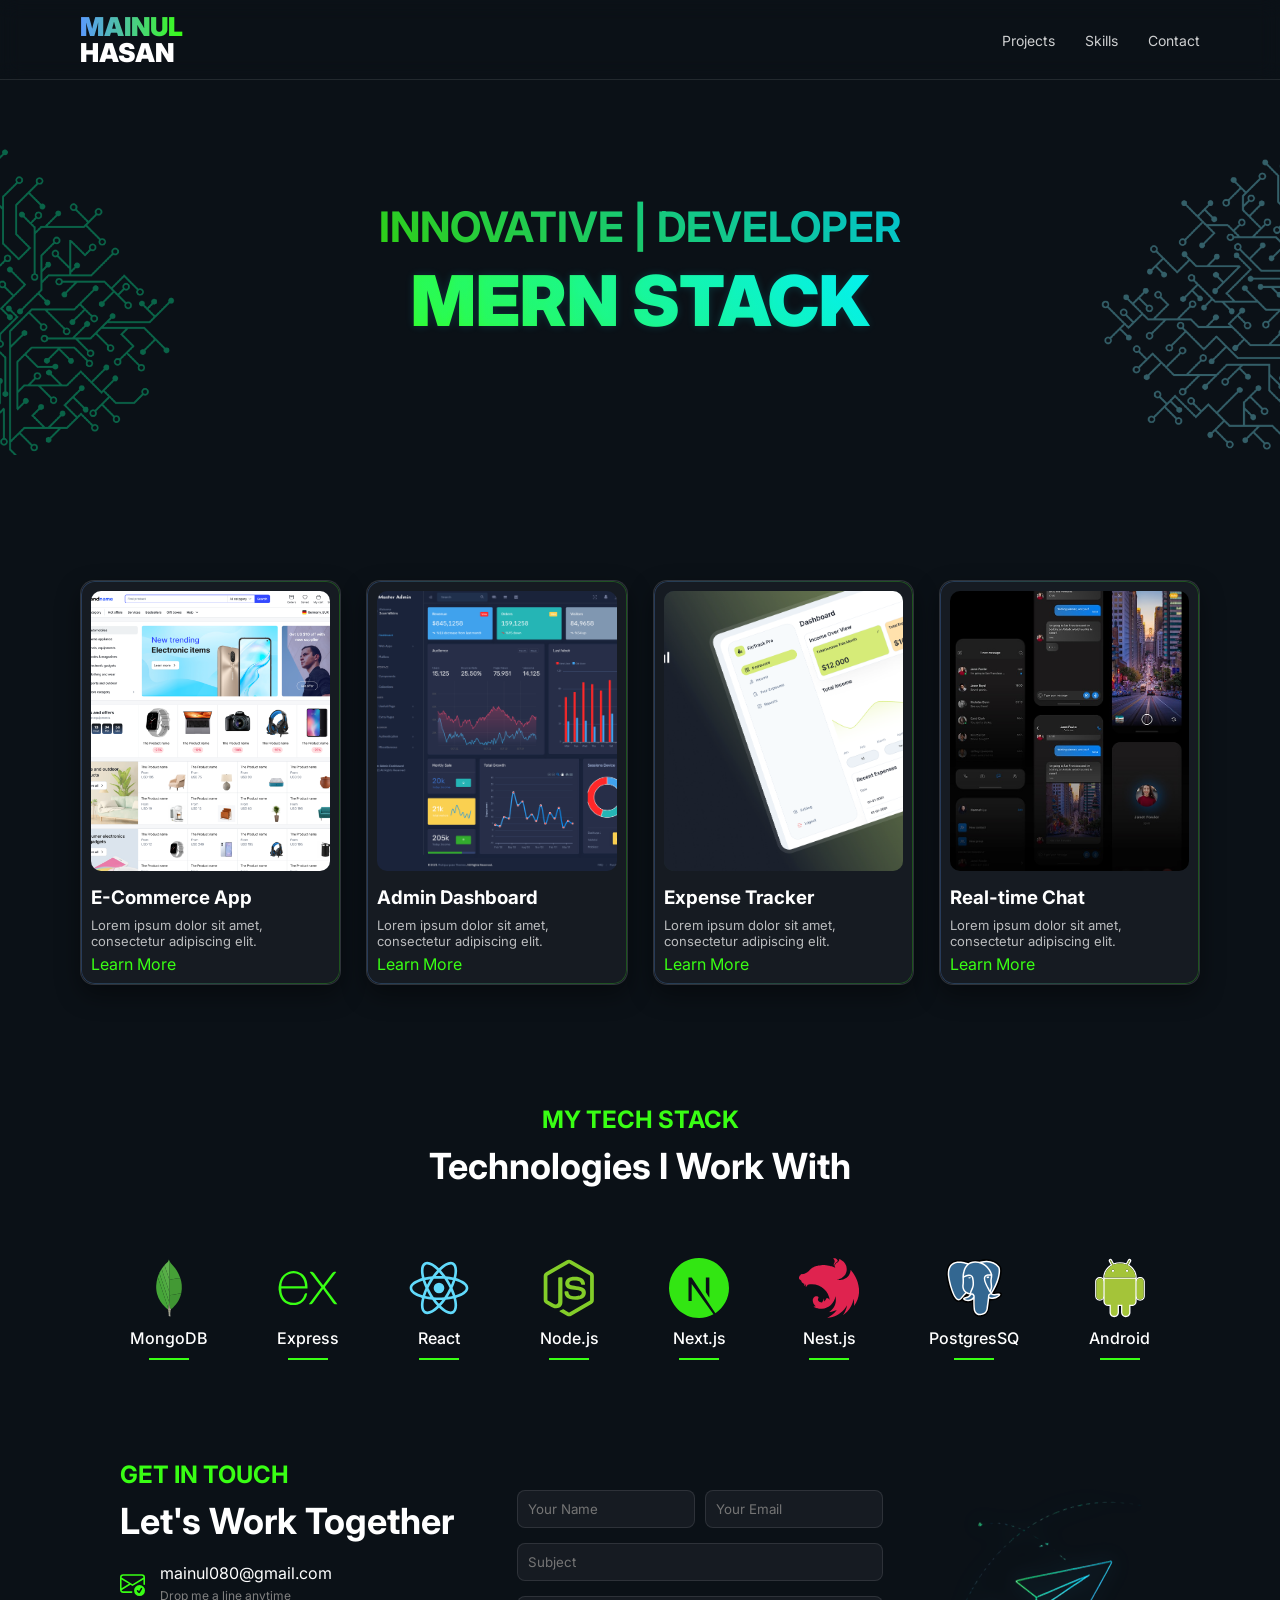
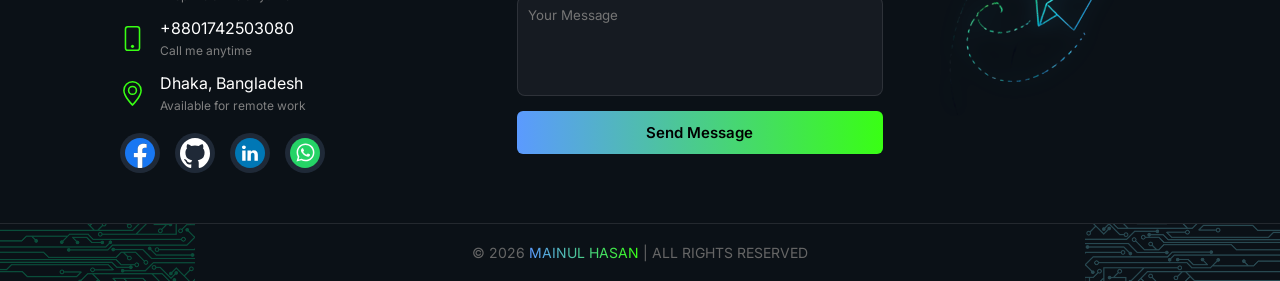
==== commit a3f9b071: "add Android logo" ====
--- a/index.html
+++ b/index.html
@@ -203,7 +203,20 @@
         <p class="tech-item">PostgresSQ</p>
         <span class="line"></span>
       </div>
-
+      <div class="tech-box">
+        <svg xmlns="http://www.w3.org/2000/svg" viewBox="0 0 128 128">
+          <path fill="#fff"
+            d="M21.012 91.125c-5.538.003-10.038-4.503-10.039-10.04l-.002-30.739c-.002-5.532 4.497-10.037 10.028-10.038 2.689-.002 5.207 1.041 7.105 2.937s2.942 4.418 2.944 7.099l-.003 30.74a9.924 9.924 0 01-2.931 7.094 9.962 9.962 0 01-7.102 2.947m-.008-48.12c-4.053-.002-7.338 3.291-7.339 7.341l.005 30.736a7.347 7.347 0 007.341 7.348 7.338 7.338 0 007.339-7.347V50.342a7.345 7.345 0 00-7.346-7.337" />
+          <path fill="#fff"
+            d="M99.742 44.527l-2.698-.001-66.119.009-2.699.001-.002-2.699c-.006-11.08 6.03-21.385 15.917-27.473l-3.844-7.017c-.47-.822-.588-1.863-.314-2.815a3.732 3.732 0 011.814-2.239 3.605 3.605 0 011.759-.447c1.362 0 2.609.739 3.267 1.933l4.023 7.329a37.842 37.842 0 0113.099-2.305c4.606-.002 9.023.777 13.204 2.311l4.017-7.341a3.711 3.711 0 013.263-1.932 3.712 3.712 0 011.761.438A3.706 3.706 0 0188 4.524a3.69 3.69 0 01-.318 2.832l-3.842 7.013c9.871 6.101 15.9 16.398 15.899 27.459l.003 2.699zM80.196 15.403l5.123-9.355a1.019 1.019 0 10-1.783-.981l-5.176 9.45c-4.354-1.934-9.229-3.021-14.382-3.016-5.142-.005-10.008 1.078-14.349 3.005l-5.181-9.429a1.009 1.009 0 00-1.379-.405c-.497.266-.68.891-.403 1.379l5.125 9.348c-10.07 5.194-16.874 15.084-16.868 26.439l66.118-.008c.003-11.351-6.789-21.221-16.845-26.427M48.94 29.86a2.772 2.772 0 01.003-5.545 2.78 2.78 0 012.775 2.774 2.775 2.775 0 01-2.778 2.771m30.107-.006a2.767 2.767 0 01-2.772-2.771 2.788 2.788 0 012.773-2.778 2.79 2.79 0 012.767 2.779 2.769 2.769 0 01-2.768 2.77m-27.336 96.305c-5.533-.001-10.036-4.501-10.037-10.038l-.002-13.567-2.638.003a10.453 10.453 0 01-7.448-3.082 10.437 10.437 0 01-3.083-7.452l-.01-47.627v-2.701h2.699l65.623-.01 2.7-.002v2.699l.007 47.633c.001 5.809-4.725 10.536-10.532 10.535l-2.654.002.003 13.562c0 5.534-4.502 10.039-10.033 10.039a9.933 9.933 0 01-7.098-2.937 9.952 9.952 0 01-2.947-7.096v-13.568H61.75v13.565c-.002 5.535-4.503 10.043-10.039 10.042" />
+          <path fill="#fff"
+            d="M31.205 92.022a7.82 7.82 0 007.831 7.837h5.333l.006 16.264c-.001 4.05 3.289 7.341 7.335 7.342a7.342 7.342 0 007.338-7.348l.001-16.259 9.909-.003-.001 16.263c.004 4.051 3.298 7.346 7.343 7.338 4.056.003 7.344-3.292 7.343-7.344l-.005-16.259 5.353-.001c4.319.001 7.832-3.508 7.832-7.837l-.009-47.635-65.621.012.012 47.63zm75.791-.91c-5.536.001-10.039-4.498-10.038-10.036l-.008-30.738c.002-5.537 4.498-10.041 10.031-10.041 5.54-.001 10.046 4.502 10.045 10.038l.003 30.736c.001 5.534-4.498 10.042-10.033 10.041m-.01-48.116c-4.053-.004-7.337 3.287-7.337 7.342l.003 30.737a7.336 7.336 0 007.342 7.34 7.338 7.338 0 007.338-7.343l-.008-30.736a7.335 7.335 0 00-7.338-7.34" />
+          <path fill="#A4C439"
+            d="M21.004 43.005c-4.053-.002-7.338 3.291-7.339 7.341l.005 30.736a7.338 7.338 0 007.342 7.343 7.33 7.33 0 007.338-7.342V50.342a7.345 7.345 0 00-7.346-7.337m59.192-27.602l5.123-9.355a1.023 1.023 0 00-.401-1.388 1.022 1.022 0 00-1.382.407l-5.175 9.453c-4.354-1.938-9.227-3.024-14.383-3.019-5.142-.005-10.013 1.078-14.349 3.005l-5.181-9.429a1.01 1.01 0 00-1.378-.406 1.007 1.007 0 00-.404 1.38l5.125 9.349c-10.07 5.193-16.874 15.083-16.868 26.438l66.118-.008c.003-11.351-6.789-21.221-16.845-26.427M48.94 29.86a2.772 2.772 0 01.003-5.545 2.78 2.78 0 012.775 2.774 2.775 2.775 0 01-2.778 2.771m30.107-.006a2.77 2.77 0 01-2.772-2.771 2.793 2.793 0 012.773-2.778 2.79 2.79 0 012.767 2.779 2.767 2.767 0 01-2.768 2.77M31.193 44.392l.011 47.635a7.822 7.822 0 007.832 7.831l5.333.002.006 16.264c-.001 4.05 3.291 7.342 7.335 7.342 4.056 0 7.342-3.295 7.343-7.347l-.004-16.26 9.909-.003.004 16.263c0 4.047 3.293 7.346 7.338 7.338 4.056.003 7.344-3.292 7.343-7.344l-.005-16.259 5.352-.004a7.835 7.835 0 007.836-7.834l-.009-47.635-65.624.011zm83.134 5.943a7.338 7.338 0 00-7.341-7.339c-4.053-.004-7.337 3.287-7.337 7.342l.006 30.738a7.334 7.334 0 007.339 7.339 7.337 7.337 0 007.338-7.343l-.005-30.737z" />
+        </svg>
+        <p class="tech-item">Android</p>
+        <span class="line"></span>
+      </div>
     </div>
 
   </section>
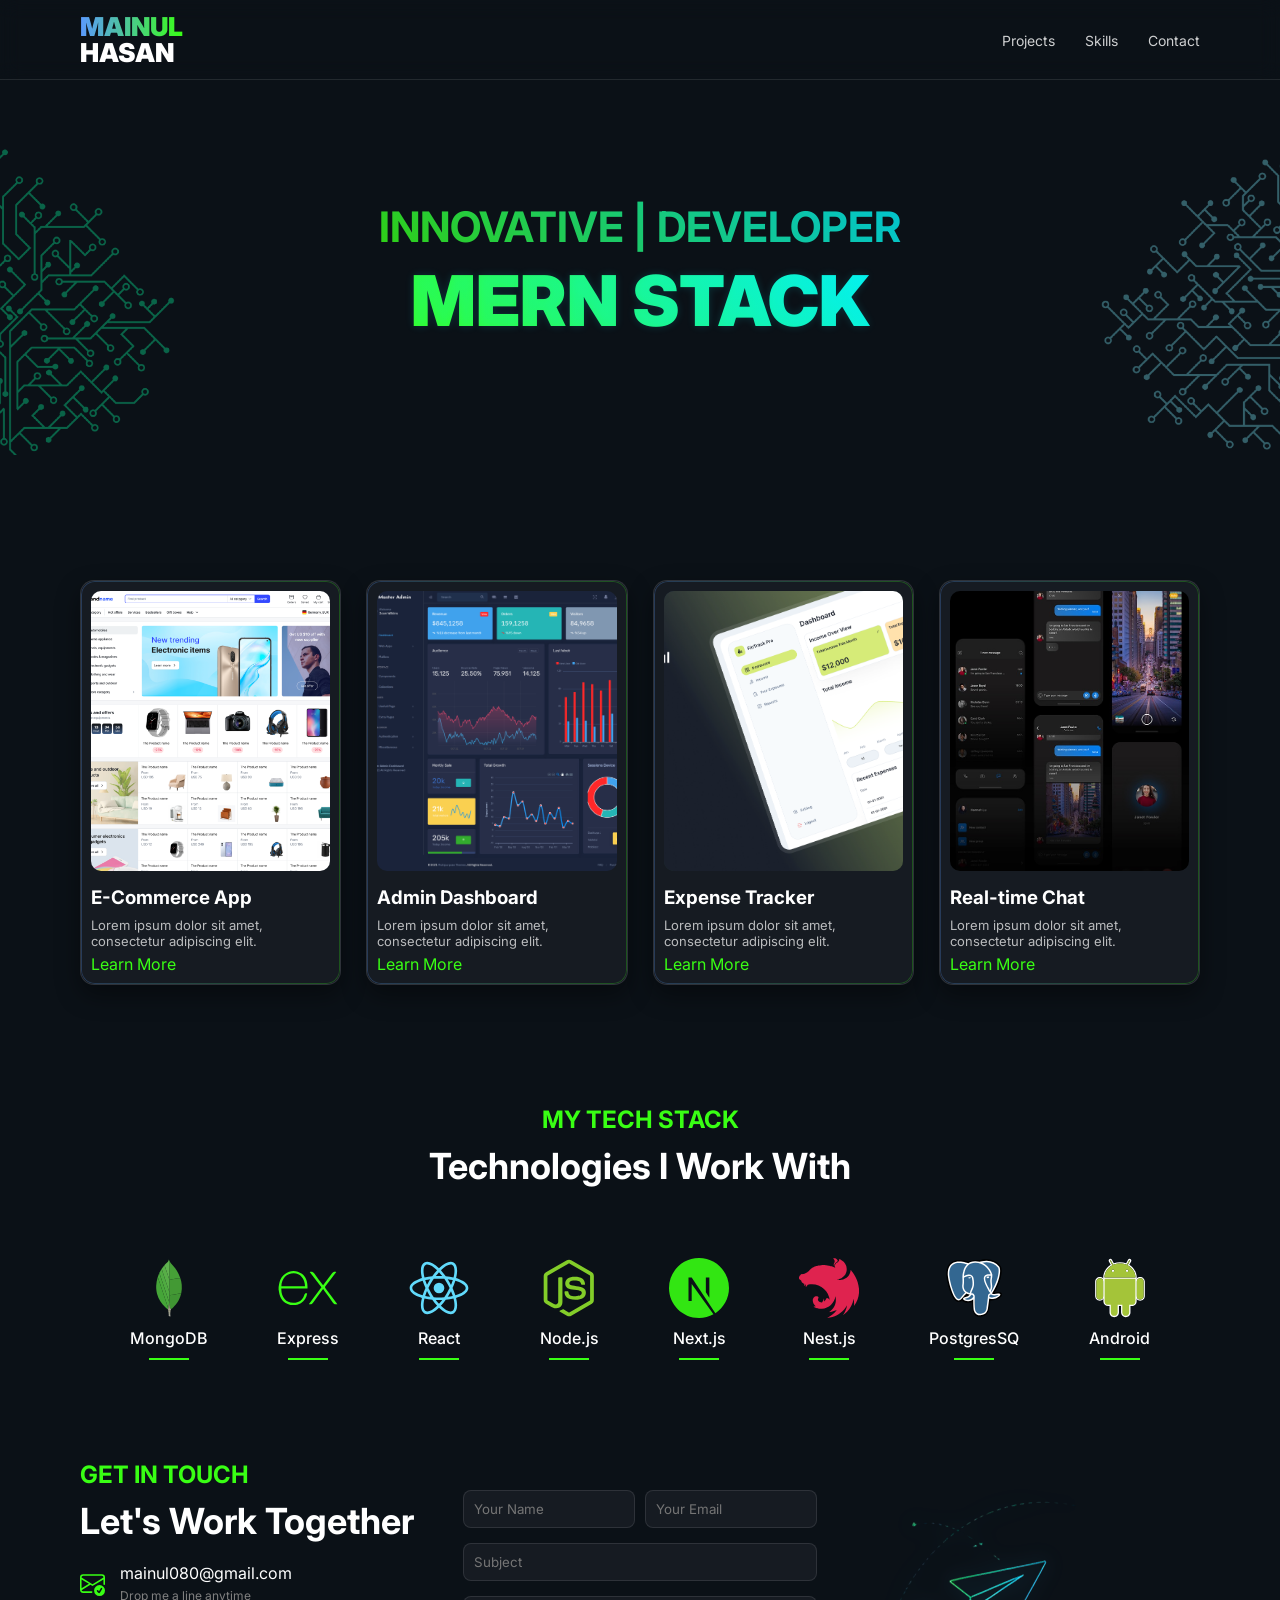
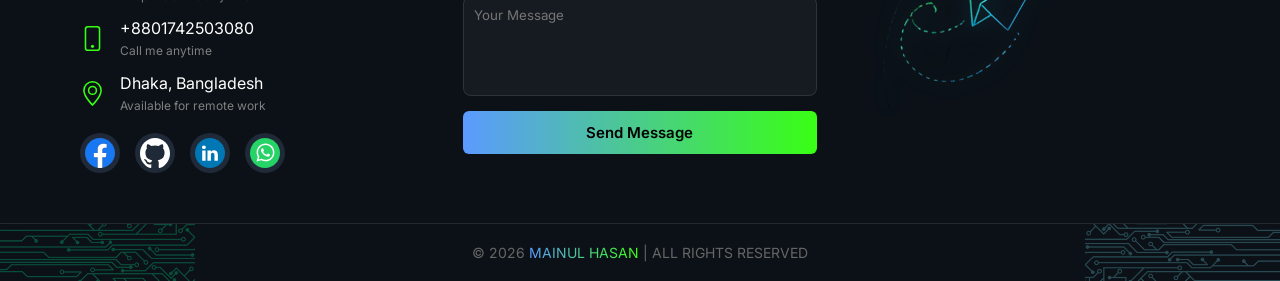
==== commit d47c431a: "Fix Get in Touch Padding Issue" ====
--- a/index.html
+++ b/index.html
@@ -222,7 +222,7 @@
   </section>
 
   <section class="get-in-touch" id="contact">
-    <div class="get-in-touch-container">
+    <div class="container get-in-touch-container">
 
       <!-- LEFT SIDE -->
       <div class="left">
@@ -285,7 +285,7 @@
                 fill="white" />
             </svg>
           </a>
-          <a href="#" class="github">
+          <a href="https://github.com/mainulmha" target="_blank" class="github">
             <svg width="48" height="48" viewBox="0 0 48 48" fill="none" xmlns="http://www.w3.org/2000/svg">
               <path
                 d="M24.0002 0C10.747 0 0 11.0169 0 24.6076C0 35.4799 6.87679 44.7039 16.4128 47.9577C17.6123 48.1855 18.0526 47.4239 18.0526 46.7739C18.0526 46.1872 18.0304 44.2487 18.02 42.1925C11.3431 43.6811 9.93424 39.2891 9.93424 39.2891C8.84249 36.4448 7.26945 35.6885 7.26945 35.6885C5.09191 34.1613 7.43359 34.1926 7.43359 34.1926C9.84363 34.3662 11.1126 36.7285 11.1126 36.7285C13.2532 40.4904 16.7272 39.4028 18.0967 38.7741C18.3121 37.1836 18.9341 36.0981 19.6205 35.4836C14.2897 34.8613 8.6859 32.7513 8.6859 23.3224C8.6859 20.6358 9.62345 18.4406 11.1587 16.7174C10.9095 16.0976 10.088 13.5947 11.3912 10.2052C11.3912 10.2052 13.4066 9.54386 17.993 12.7276C19.9074 12.1824 21.9606 11.9089 24.0002 11.8996C26.0398 11.9089 28.0946 12.1824 30.0126 12.7276C34.5934 9.54386 36.606 10.2052 36.606 10.2052C37.9124 13.5947 37.0905 16.0976 36.8413 16.7174C38.3801 18.4406 39.3113 20.6358 39.3113 23.3224C39.3113 32.7737 33.6968 34.8548 28.3525 35.464C29.2133 36.2276 29.9804 37.7252 29.9804 40.021C29.9804 43.3135 29.9526 45.9634 29.9526 46.7739C29.9526 47.4288 30.3846 48.1961 31.6011 47.9544C41.132 44.697 48 35.4762 48 24.6076C48 11.0169 37.2546 0 24.0002 0"
@@ -314,7 +314,7 @@
             </svg>
 
           </a>
-          <a href="#" class="linkedin">
+          <a href="https://www.linkedin.com/in/mdmainulhasan/" target="_blank" class="linkedin">
             <svg width="48" height="48" viewBox="0 0 48 48" fill="none" xmlns="http://www.w3.org/2000/svg">
               <path
                 d="M0 24C0 10.7452 10.7452 0 24 0C37.2548 0 48 10.7452 48 24C48 37.2548 37.2548 48 24 48C10.7452 48 0 37.2548 0 24Z"
@@ -325,7 +325,8 @@
             </svg>
           </a>
 
-          <a href="#" class="whatsapp">
+          <a href="https://wa.me/8801742503080" target="_blank" rel="noreferrer noopener" class="whatsapp"
+            title="Chat on WhatsApp">
             <svg width="48" height="48" viewBox="0 0 48 48" fill="none" xmlns="http://www.w3.org/2000/svg">
               <path
                 d="M24 48C37.2548 48 48 37.2548 48 24C48 10.7452 37.2548 0 24 0C10.7452 0 0 10.7452 0 24C0 37.2548 10.7452 48 24 48Z"
--- a/style.css
+++ b/style.css
@@ -363,8 +363,6 @@
   display: grid;
   grid-template-columns: 1fr 1fr 1fr;
   gap: 30px;
-  /* Increased gap for better look */
-  padding-left: 120px;
 }
 
 .left h2,
@@ -436,6 +434,10 @@
 
 .github:hover {
   background: #333;
+}
+
+.whatsapp:hover {
+  background: #25D366;
 }
 
 .linkedin:hover {
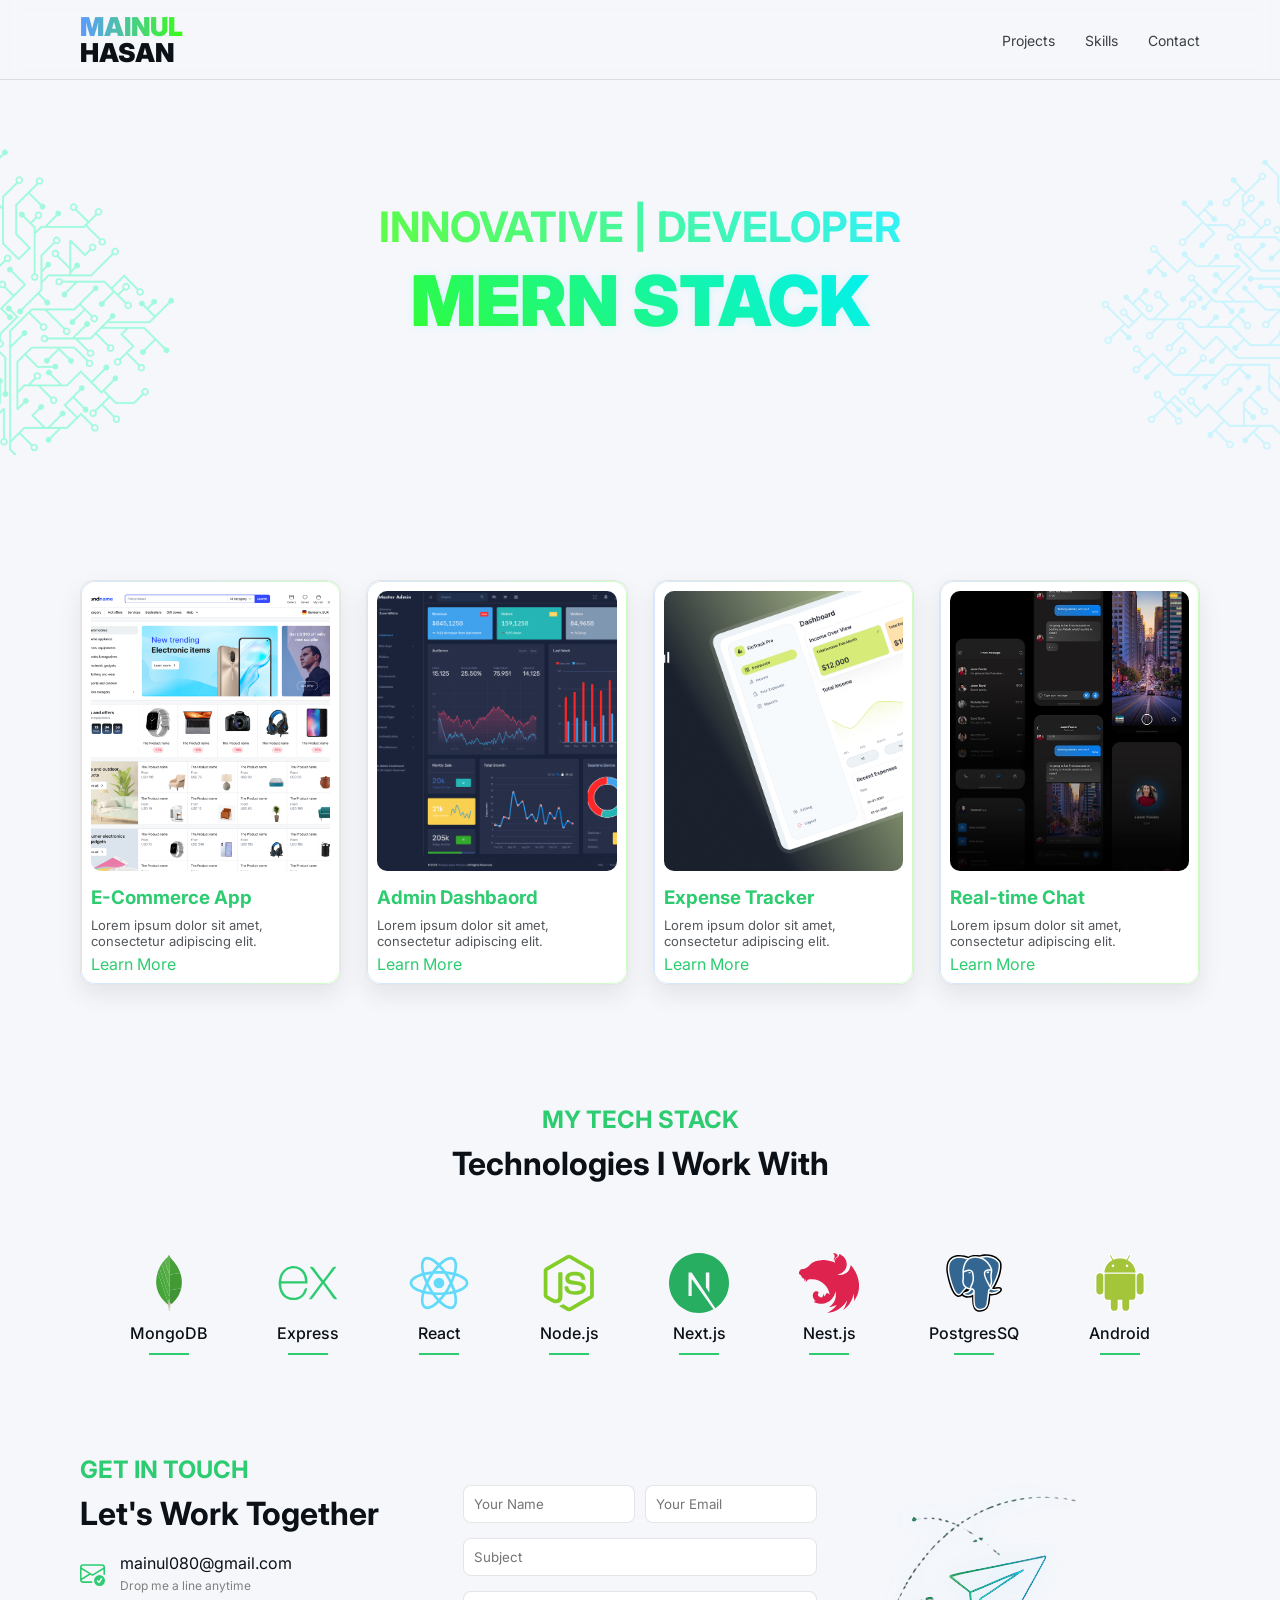
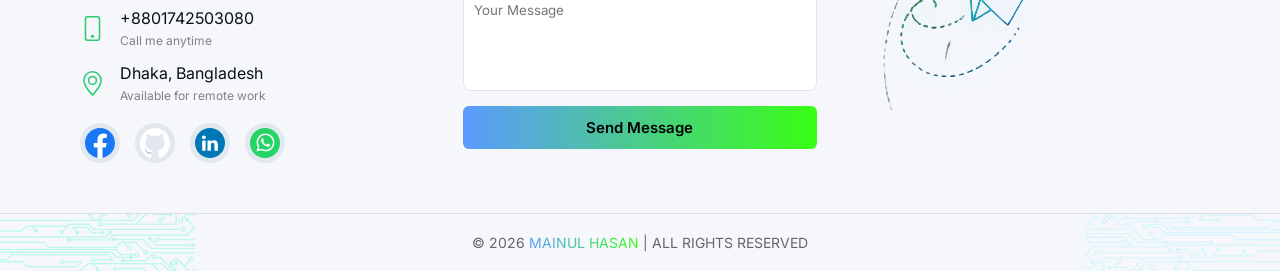
==== commit 059dfb62: "Project Page Added.Project Details Page" ====
--- a/index.html
+++ b/index.html
@@ -11,12 +11,14 @@
 
 </head>
 
-<body class="dark">
+<body class="light">
   <nav class="navbar">
     <div class="container nav-row">
       <div class="logo">
-        <span class="mern-text">MAINUL</span>
-        <span class="stack-text">HASAN</span>
+        <a href="index.html" style="text-decoration: none; color: inherit; display: flex; flex-direction: column;">
+          <span class="mern-text">MAINUL</span>
+          <span class="stack-text">HASAN</span>
+        </a>
       </div>
 
       <div class="hamburger" id="hamburger">
@@ -59,40 +61,50 @@
 
   <section class="container works" id="projects">
     <div class="projects">
-      <div class="card">
+
+      <a href="ecommerce.html">
+        <div class="card">
+          <div class="card-img">
+            <img src="img/ecom.png" alt="E-Commerce App" />
+          </div>
+          <h3 class="card-title">E-Commerce App</h3>
+          <p class="card-body">Lorem ipsum dolor sit amet, consectetur adipiscing elit.</p>
+          <span class="learn-more">Learn More</span>
+        </div>
+      </a>
+
+      <a href="admin.html">
+        <div class="card">
+          <div class="card-img">
+            <img src="img/admin.png" alt="Admin Page" />
+          </div>
+          <h3 class="card-title">Admin Dashbaord</h3>
+          <p class="card-body">Lorem ipsum dolor sit amet, consectetur adipiscing elit.</p>
+          <span class="learn-more">Learn More</span>
+        </div>
+      </a>
+
+
+      <a href="expense.html" class="card">
         <div class="card-img">
-          <img src="img/ecom.png" alt="Ecommerce" />
-        </div>
-        <h3>E-Commerce App</h3>
-        <p>Lorem ipsum dolor sit amet, consectetur adipiscing elit.</p>
-        <a href="#">Learn More</a>
-      </div>
-
-      <div class="card">
-        <div class="card-img">
-          <img src="img/admin.png" alt="Ecommerce" />
-        </div>
-        <h3>Admin Dashboard</h3>
-        <p>Lorem ipsum dolor sit amet, consectetur adipiscing elit.</p>
-        <a href="#">Learn More</a>
-      </div>
-
-      <div class="card">
-        <div class="card-img">
-          <img src="img/expense.png" alt="Expense" />
-        </div>
-        <h3>Expense Tracker</h3>
-        <p>Lorem ipsum dolor sit amet, consectetur adipiscing elit.</p>
-        <a href="#">Learn More</a>
-      </div>
-      <div class="card">
-        <div class="card-img">
-          <img src="img/chat.jpg" alt="Chat" />
-        </div>
-        <h3>Real-time Chat</h3>
-        <p>Lorem ipsum dolor sit amet, consectetur adipiscing elit.</p>
-        <a href="#">Learn More</a>
-      </div>
+          <img src="img/expense.png" alt="Expense Tracker" />
+        </div>
+        <h3 class="card-title">Expense Tracker</h3>
+        <p class="card-body">Lorem ipsum dolor sit amet, consectetur adipiscing elit.</p>
+        <span class="learn-more">Learn More</span>
+      </a>
+
+
+      <a href="chat.html">
+        <div class="card">
+          <div class="card-img">
+            <img src="img/chat.jpg" alt="Real-time Chat" />
+          </div>
+          <h3 class="card-title">Real-time Chat</h3>
+          <p class="card-body">Lorem ipsum dolor sit amet, consectetur adipiscing elit.</p>
+          <span class="learn-more">Learn More</span>
+        </div>
+      </a>
 
     </div>
   </section>
@@ -391,6 +403,75 @@
         hamburger.classList.remove('active');
       });
     });
+
+    // Modal functionality
+    const modal = document.getElementById('project-modal');
+    const modalBody = document.getElementById('modal-body');
+    const closeBtn = document.querySelector('.close');
+
+    const projectData = {
+      ecommerce: {
+        title: 'E-Commerce App',
+        description: 'A full-stack e-commerce application built with MERN stack. Features include user authentication, product catalog, shopping cart, payment integration, and admin panel.',
+        technologies: ['React', 'Node.js', 'MongoDB', 'Express', 'Stripe'],
+        github: 'https://github.com/example/ecommerce',
+        demo: 'https://example.com/demo'
+      },
+      admin: {
+        title: 'Admin Dashboard',
+        description: 'A comprehensive admin dashboard for managing business operations. Includes analytics, user management, inventory tracking, and reporting features.',
+        technologies: ['React', 'Chart.js', 'Node.js', 'MongoDB'],
+        github: 'https://github.com/example/admin-dashboard',
+        demo: 'https://example.com/admin-demo'
+      },
+      expense: {
+        title: 'Expense Tracker',
+        description: 'A personal finance app to track expenses and income. Features budgeting, category management, and visual reports.',
+        technologies: ['React', 'Node.js', 'MongoDB', 'Chart.js'],
+        github: 'https://github.com/example/expense-tracker',
+        demo: 'https://example.com/expense-demo'
+      },
+      chat: {
+        title: 'Real-time Chat',
+        description: 'A real-time chat application with WebSocket integration. Supports multiple rooms, private messaging, and file sharing.',
+        technologies: ['React', 'Node.js', 'Socket.io', 'MongoDB'],
+        github: 'https://github.com/example/real-time-chat',
+        demo: 'https://example.com/chat-demo'
+      }
+    };
+
+    document.querySelectorAll('.learn-more').forEach(btn => {
+      btn.addEventListener('click', (e) => {
+        e.preventDefault();
+        const project = e.target.getAttribute('data-project');
+        const data = projectData[project];
+
+        modalBody.innerHTML = `
+          <h2>${data.title}</h2>
+          <p>${data.description}</p>
+          <h3>Technologies Used:</h3>
+          <ul>
+            ${data.technologies.map(tech => `<li>${tech}</li>`).join('')}
+          </ul>
+          <div class="modal-links">
+            <a href="${data.github}" target="_blank" class="modal-btn">View on GitHub</a>
+            <a href="${data.demo}" target="_blank" class="modal-btn">Live Demo</a>
+          </div>
+        `;
+
+        modal.style.display = 'block';
+      });
+    });
+
+    closeBtn.addEventListener('click', () => {
+      modal.style.display = 'none';
+    });
+
+    window.addEventListener('click', (e) => {
+      if (e.target === modal) {
+        modal.style.display = 'none';
+      }
+    });
   </script>
 </body>
 
--- a/style.css
+++ b/style.css
@@ -8,6 +8,10 @@
 
 html {
   scroll-behavior: smooth;
+}
+
+a {
+  text-decoration: none;
 }
 
 section {
@@ -286,19 +290,19 @@
   opacity: 0.9;
 }
 
-.card h3 {
+.card-title {
   margin-bottom: 8px;
-  color: var(--text);
-}
-
-.card p {
+  color: var(--accent)
+}
+
+.card-body {
   font-size: 13px;
   color: var(--text);
   opacity: 0.7;
   margin-bottom: 5px;
 }
 
-.card a {
+.learn-more {
   color: var(--accent);
   text-decoration: none;
   transition: 0.3s;
@@ -306,6 +310,15 @@
 
 .card a:hover {
   text-shadow: 0 0 10px var(--accent);
+}
+
+.card-link {
+  display: block;
+  transition: 0.3s;
+}
+
+.card-link:hover {
+  transform: scale(1.02);
 }
 
 /**************** TECH ****************/
@@ -349,6 +362,116 @@
   fill: var(--accent);
 }
 
+/**************** MODAL ****************/
+.modal {
+  display: none;
+  position: fixed;
+  z-index: 1000;
+  left: 0;
+  top: 0;
+  width: 100%;
+  height: 100%;
+  overflow: auto;
+  background-color: rgba(0, 0, 0, 0.8);
+  backdrop-filter: blur(10px);
+  animation: fadeIn 0.3s ease-out;
+}
+
+.modal-content {
+  background: var(--card-bg);
+  margin: 5% auto;
+  padding: 20px;
+  border: 1px solid var(--border);
+  border-radius: 20px;
+  width: 80%;
+  max-width: 600px;
+  position: relative;
+  box-shadow: 0 0 50px rgba(91, 154, 255, 0.3);
+  animation: slideIn 0.3s ease-out;
+}
+
+.close {
+  color: var(--text);
+  float: right;
+  font-size: 28px;
+  font-weight: bold;
+  cursor: pointer;
+  transition: 0.3s;
+}
+
+.close:hover,
+.close:focus {
+  color: var(--accent);
+  text-decoration: none;
+}
+
+@keyframes fadeIn {
+  from {
+    opacity: 0;
+  }
+
+  to {
+    opacity: 1;
+  }
+}
+
+@keyframes slideIn {
+  from {
+    transform: translateY(-50px);
+    opacity: 0;
+  }
+
+  to {
+    transform: translateY(0);
+    opacity: 1;
+  }
+}
+
+#modal-body h2 {
+  color: var(--accent);
+  margin-bottom: 15px;
+}
+
+#modal-body p {
+  margin-bottom: 20px;
+  line-height: 1.6;
+}
+
+#modal-body h3 {
+  color: var(--text);
+  margin-bottom: 10px;
+}
+
+#modal-body ul {
+  margin-bottom: 20px;
+  padding-left: 20px;
+}
+
+#modal-body li {
+  margin-bottom: 5px;
+}
+
+.modal-links {
+  display: flex;
+  gap: 15px;
+  margin-top: 20px;
+}
+
+.modal-btn {
+  background: var(--gradient);
+  color: white;
+  padding: 10px 20px;
+  border-radius: 8px;
+  text-decoration: none;
+  transition: 0.3s;
+  font-weight: 600;
+}
+
+.modal-btn:hover {
+  transform: translateY(-2px);
+  box-shadow: 0 5px 15px rgba(91, 154, 255, 0.4);
+}
+
 .tech-box:nth-child(5) svg {
   fill: var(--accent-dark)
 }
@@ -369,7 +492,7 @@
 .tech h2 {
   margin-bottom: 20px;
   margin-top: 10px;
-  font-size: 36px;
+  font-size: 32px;
   color: var(--text);
   /* Fixed from var(--bg-text) */
 }
@@ -588,6 +711,286 @@
   background-color: var(--text);
   transition: 0.3s;
   border-radius: 2px;
+}
+
+/**************** PROJECT DETAIL PAGE ****************/
+.project-detail {
+  padding: 100px 0 50px;
+}
+
+.project-header {
+  text-align: center;
+  margin-bottom: 50px;
+}
+
+.project-header h1 {
+  font-size: 48px;
+  color: var(--accent);
+  margin-bottom: 10px;
+  background: var(--gradient);
+  -webkit-background-clip: text;
+  -webkit-text-fill-color: transparent;
+}
+
+.project-subtitle {
+  font-size: 20px;
+  color: var(--text);
+  opacity: 0.8;
+}
+
+.project-content {
+  display: grid;
+  grid-template-columns: 1fr 2fr;
+  gap: 50px;
+  align-items: start;
+}
+
+.project-images {
+  position: sticky;
+  top: 100px;
+}
+
+.main-image {
+  width: 100%;
+  border-radius: 15px;
+  margin-bottom: 20px;
+  box-shadow: 0 10px 30px rgba(0, 0, 0, 0.2);
+}
+
+.image-gallery {
+  display: grid;
+  grid-template-columns: repeat(3, 1fr);
+  gap: 10px;
+}
+
+.image-gallery img {
+  width: 100%;
+  border-radius: 8px;
+  transition: 0.3s;
+  cursor: pointer;
+}
+
+.image-gallery img:hover {
+  transform: scale(1.05);
+}
+
+.project-info {
+  display: flex;
+  flex-direction: column;
+  gap: 30px;
+}
+
+.info-section h2 {
+  color: var(--accent);
+  font-size: 28px;
+  margin-bottom: 15px;
+  border-bottom: 2px solid var(--accent);
+  padding-bottom: 5px;
+}
+
+.info-section p {
+  line-height: 1.7;
+  color: var(--text);
+  opacity: 0.9;
+}
+
+.features-list {
+  list-style: none;
+  padding: 0;
+}
+
+.features-list li {
+  margin-bottom: 10px;
+  display: flex;
+  align-items: center;
+  gap: 10px;
+}
+
+.features-list i {
+  color: var(--accent);
+  font-size: 18px;
+}
+
+.tech-stack {
+  display: flex;
+  flex-wrap: wrap;
+  gap: 10px;
+  margin-top: 15px;
+}
+
+.tech-tag {
+  padding: 8px 15px;
+  border-radius: 20px;
+  font-size: 14px;
+  font-weight: 500;
+  color: white;
+  transition: 0.3s;
+  border: 2px solid transparent;
+  position: relative;
+  overflow: hidden;
+}
+
+.tech-tag:hover {
+  transform: translateY(-2px);
+  box-shadow: 0 5px 15px rgba(0, 0, 0, 0.2);
+}
+
+/* Technology specific colors */
+.react {
+  background: linear-gradient(135deg, #61DAFB, #21A1F1);
+}
+
+.nodejs {
+  background: linear-gradient(135deg, #339933, #68A468);
+}
+
+.mongodb {
+  background: linear-gradient(135deg, #47A248, #6CC04A);
+}
+
+.express {
+  background: linear-gradient(135deg, #696969, #a0e2d6);
+}
+
+.tech-tag:contains("JavaScript") {
+  background: linear-gradient(135deg, #F7DF1E, #E6C914);
+}
+
+.tech-tag:contains("HTML") {
+  background: linear-gradient(135deg, #E34F26, #F06529);
+}
+
+.tech-tag:contains("CSS") {
+  background: linear-gradient(135deg, #1572B6, #1E88E5);
+}
+
+.tech-tag:contains("Python") {
+  background: linear-gradient(135deg, #3776AB, #FFD43B);
+}
+
+.tech-tag:contains("Java") {
+  background: linear-gradient(135deg, #ED8B00, #F89820);
+}
+
+.tech-tag:contains("C++") {
+  background: linear-gradient(135deg, #00599C, #0099E5);
+}
+
+.tech-tag:contains("PHP") {
+  background: linear-gradient(135deg, #777BB4, #8892BF);
+}
+
+.tech-tag:contains("MySQL") {
+  background: linear-gradient(135deg, #4479A1, #5C8FBD);
+}
+
+.tech-tag:contains("PostgreSQL") {
+  background: linear-gradient(135deg, #336791, #4A7FBF);
+}
+
+.tech-tag:contains("Docker") {
+  background: linear-gradient(135deg, #2496ED, #1E8BC3);
+}
+
+.tech-tag:contains("AWS") {
+  background: linear-gradient(135deg, #FF9900, #FFB84D);
+}
+
+.tech-tag:contains("Firebase") {
+  background: linear-gradient(135deg, #FFCA28, #FFC107);
+}
+
+.stripe {
+  background: linear-gradient(135deg, #635BFF, #8B7FFF);
+}
+
+.jwt {
+  background: linear-gradient(135deg, #000000, #333333);
+}
+
+.tech-tag:contains("Socket.io") {
+  background: linear-gradient(135deg, #010101, #333333);
+}
+
+.tech-tag:contains("Chart.js") {
+  background: linear-gradient(135deg, #FF6384, #FF9F40);
+}
+
+.material-ui {
+  background: linear-gradient(135deg, #0081CB, #00A4E4);
+}
+
+.tech-tag:contains("Bootstrap") {
+  background: linear-gradient(135deg, #7952B3, #9575CD);
+}
+
+.tech-tag:contains("Axios") {
+  background: linear-gradient(135deg, #5A29E4, #7C3AED);
+}
+
+.redux {
+  background: linear-gradient(135deg, #764ABC, #9B59B6);
+}
+
+.tech-tag:contains("Multer") {
+  background: linear-gradient(135deg, #F46524, #E74C3C);
+}
+
+/* Default gradient for unrecognized tech */
+/* .tech-tag:not([style]) {
+  background: var(--gradient);
+} */
+
+.video-container {
+  margin-top: 20px;
+}
+
+.video-container iframe {
+  width: 100%;
+  border-radius: 10px;
+  box-shadow: 0 5px 20px rgba(0, 0, 0, 0.2);
+}
+
+.project-links {
+  display: flex;
+  gap: 20px;
+  margin-top: 30px;
+}
+
+.project-btn {
+  padding: 12px 25px;
+  border-radius: 8px;
+  text-decoration: none;
+  font-weight: 600;
+  transition: 0.3s;
+  display: inline-flex;
+  align-items: center;
+  gap: 8px;
+}
+
+.project-btn.primary {
+  background: var(--gradient);
+  color: white;
+}
+
+.project-btn.secondary {
+  background: transparent;
+  color: var(--accent);
+  border: 2px solid var(--accent);
+}
+
+.project-btn:hover {
+  transform: translateY(-3px);
+  box-shadow: 0 8px 25px rgba(91, 154, 255, 0.3);
+}
+
+.project-btn.secondary:hover {
+  background: var(--accent);
+  color: white;
+}
+
+.learn-more {
+  cursor: pointer;
 }
 
 @media(max-width: 1200px) {
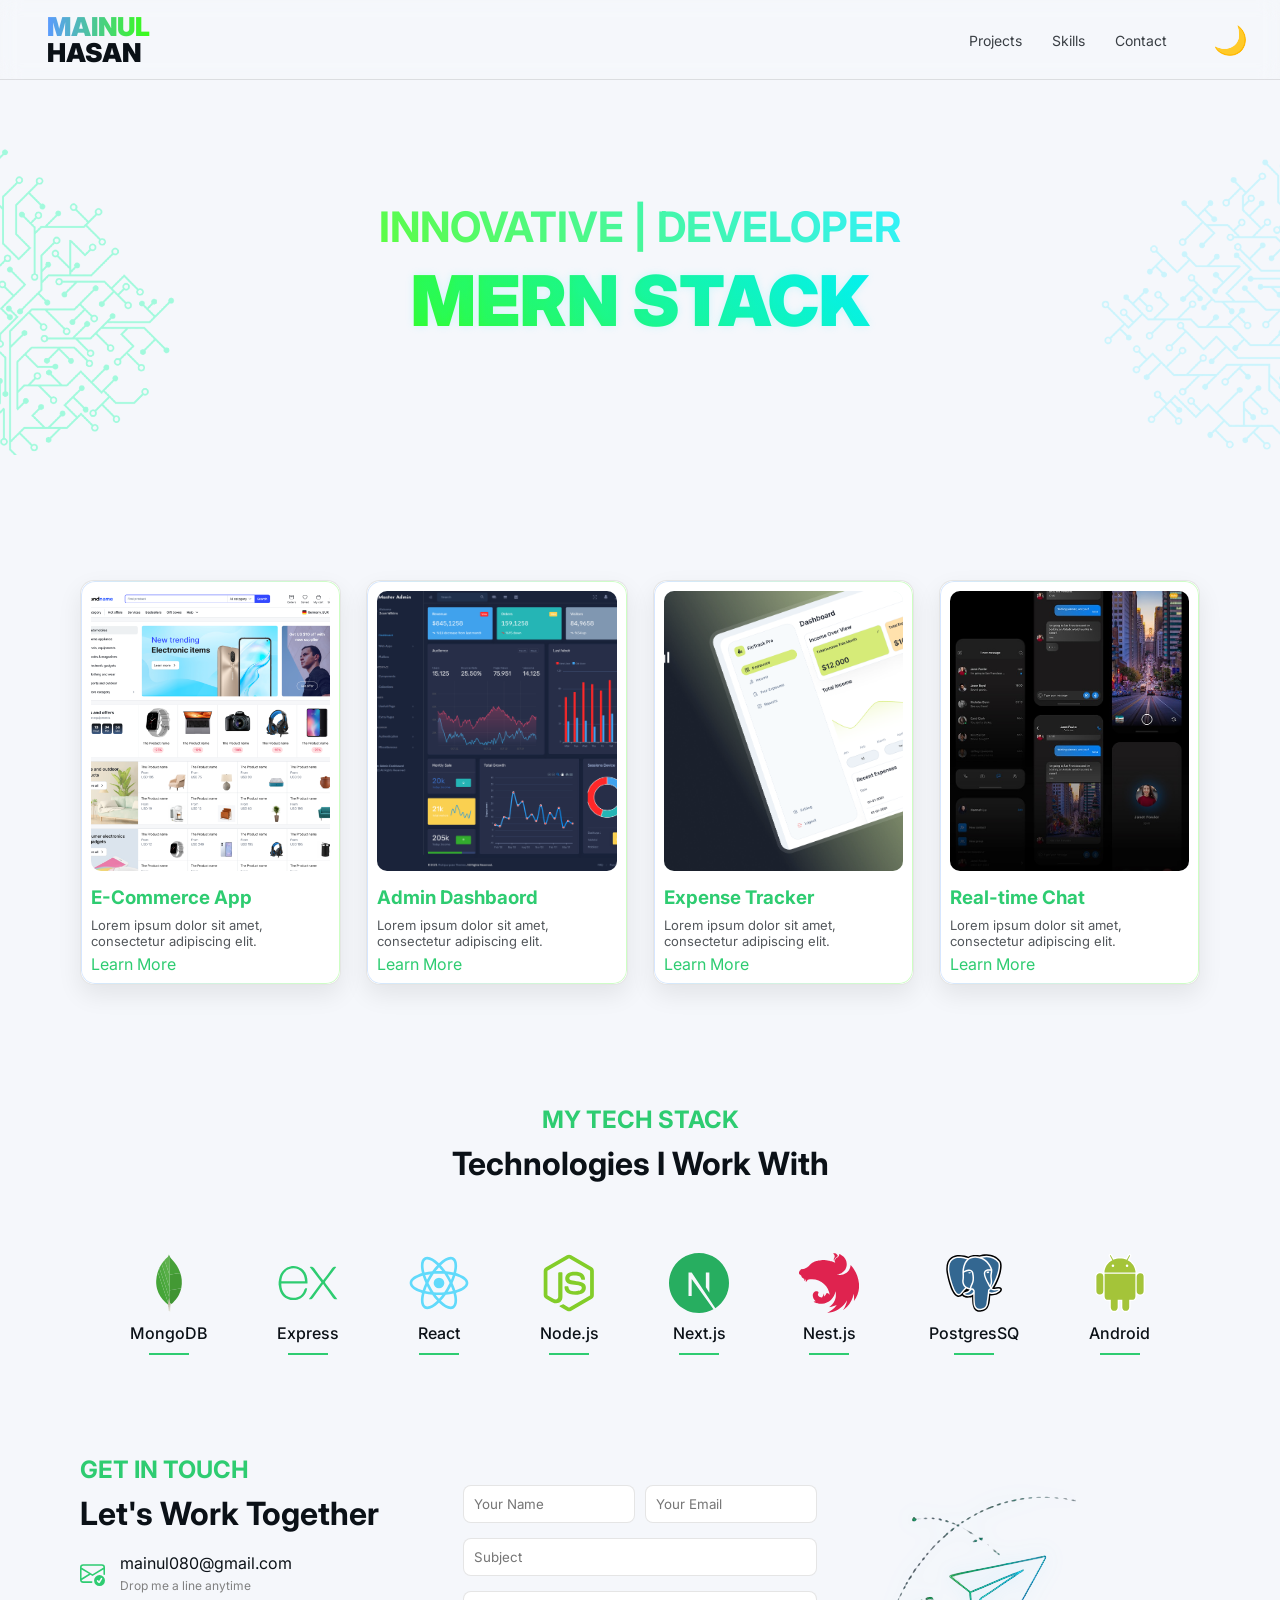
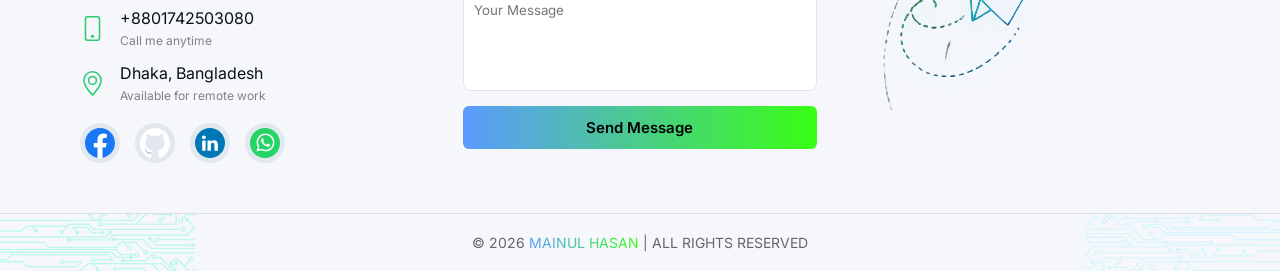
==== commit 39af33f2: "add theme button" ====
--- a/index.html
+++ b/index.html
@@ -35,6 +35,7 @@
         <!-- <li><a href="#" class="outline-btn">Download CV</a></li> -->
       </ul>
     </div>
+    <span id="theme-toggle">🌙</span>
   </nav>
   <!-- *************************************************  HERO SECTION ********************************************** !-->
   <section class="hero">
@@ -404,74 +405,31 @@
       });
     });
 
-    // Modal functionality
-    const modal = document.getElementById('project-modal');
-    const modalBody = document.getElementById('modal-body');
-    const closeBtn = document.querySelector('.close');
-
-    const projectData = {
-      ecommerce: {
-        title: 'E-Commerce App',
-        description: 'A full-stack e-commerce application built with MERN stack. Features include user authentication, product catalog, shopping cart, payment integration, and admin panel.',
-        technologies: ['React', 'Node.js', 'MongoDB', 'Express', 'Stripe'],
-        github: 'https://github.com/example/ecommerce',
-        demo: 'https://example.com/demo'
-      },
-      admin: {
-        title: 'Admin Dashboard',
-        description: 'A comprehensive admin dashboard for managing business operations. Includes analytics, user management, inventory tracking, and reporting features.',
-        technologies: ['React', 'Chart.js', 'Node.js', 'MongoDB'],
-        github: 'https://github.com/example/admin-dashboard',
-        demo: 'https://example.com/admin-demo'
-      },
-      expense: {
-        title: 'Expense Tracker',
-        description: 'A personal finance app to track expenses and income. Features budgeting, category management, and visual reports.',
-        technologies: ['React', 'Node.js', 'MongoDB', 'Chart.js'],
-        github: 'https://github.com/example/expense-tracker',
-        demo: 'https://example.com/expense-demo'
-      },
-      chat: {
-        title: 'Real-time Chat',
-        description: 'A real-time chat application with WebSocket integration. Supports multiple rooms, private messaging, and file sharing.',
-        technologies: ['React', 'Node.js', 'Socket.io', 'MongoDB'],
-        github: 'https://github.com/example/real-time-chat',
-        demo: 'https://example.com/chat-demo'
-      }
-    };
-
-    document.querySelectorAll('.learn-more').forEach(btn => {
-      btn.addEventListener('click', (e) => {
-        e.preventDefault();
-        const project = e.target.getAttribute('data-project');
-        const data = projectData[project];
-
-        modalBody.innerHTML = `
-          <h2>${data.title}</h2>
-          <p>${data.description}</p>
-          <h3>Technologies Used:</h3>
-          <ul>
-            ${data.technologies.map(tech => `<li>${tech}</li>`).join('')}
-          </ul>
-          <div class="modal-links">
-            <a href="${data.github}" target="_blank" class="modal-btn">View on GitHub</a>
-            <a href="${data.demo}" target="_blank" class="modal-btn">Live Demo</a>
-          </div>
-        `;
-
-        modal.style.display = 'block';
-      });
-    });
-
-    closeBtn.addEventListener('click', () => {
-      modal.style.display = 'none';
-    });
-
-    window.addEventListener('click', (e) => {
-      if (e.target === modal) {
-        modal.style.display = 'none';
+    // থিম টগল করার জন্য
+    // থিম টগল বাটন
+    const toggleBtn = document.getElementById("theme-toggle");
+
+    toggleBtn.addEventListener("click", () => {
+      document.body.classList.toggle("dark");
+
+      // icon change
+      if (document.body.classList.contains("dark")) {
+        toggleBtn.textContent = "☀️";
+        localStorage.setItem("theme", "dark");
+      } else {
+        toggleBtn.textContent = "🌙";
+        localStorage.setItem("theme", "light");
       }
     });
+
+    // reload করলে theme ধরে রাখবে
+    const savedTheme = localStorage.getItem("theme");
+    if (savedTheme === "dark") {
+      document.body.classList.add("dark");
+      toggleBtn.textContent = "☀️";
+    }
+
+
   </script>
 </body>
 
--- a/style.css
+++ b/style.css
@@ -54,6 +54,7 @@
   color: var(--text);
   transition: 0.3s ease;
   overflow-x: hidden;
+  transition: background 0.3s, color 0.3s;
 }
 
 .container {
@@ -61,6 +62,7 @@
   margin: 0 auto;
   padding: 0 40px;
 }
+
 
 /* Navbar */
 .navbar {
@@ -129,6 +131,14 @@
 .outline-btn:hover {
   background: none;
   color: #000;
+}
+
+#theme-toggle {
+  background: none;
+  margin-right: 2rem;
+  cursor: pointer;
+  font-size: 28px;
+  transition: 0.3s;
 }
 
 /**************** SECTION : HERO ****************/
